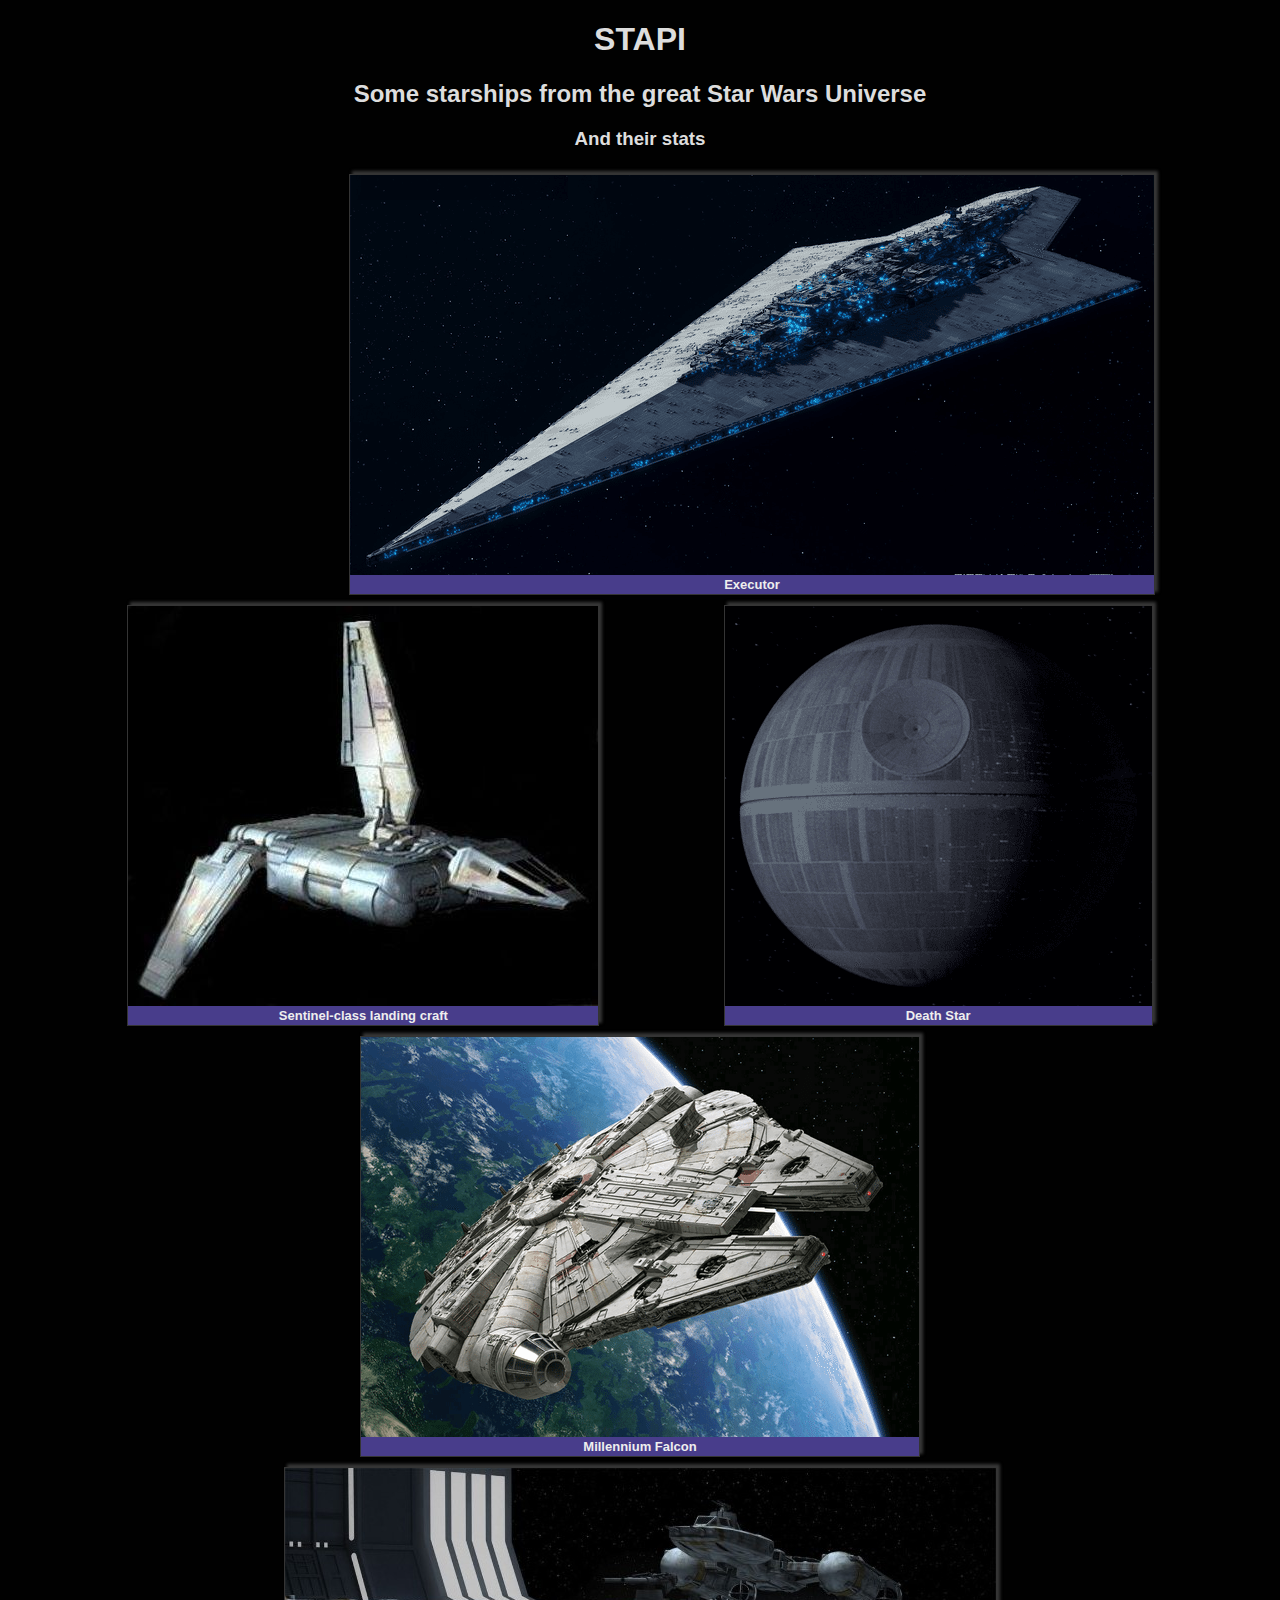
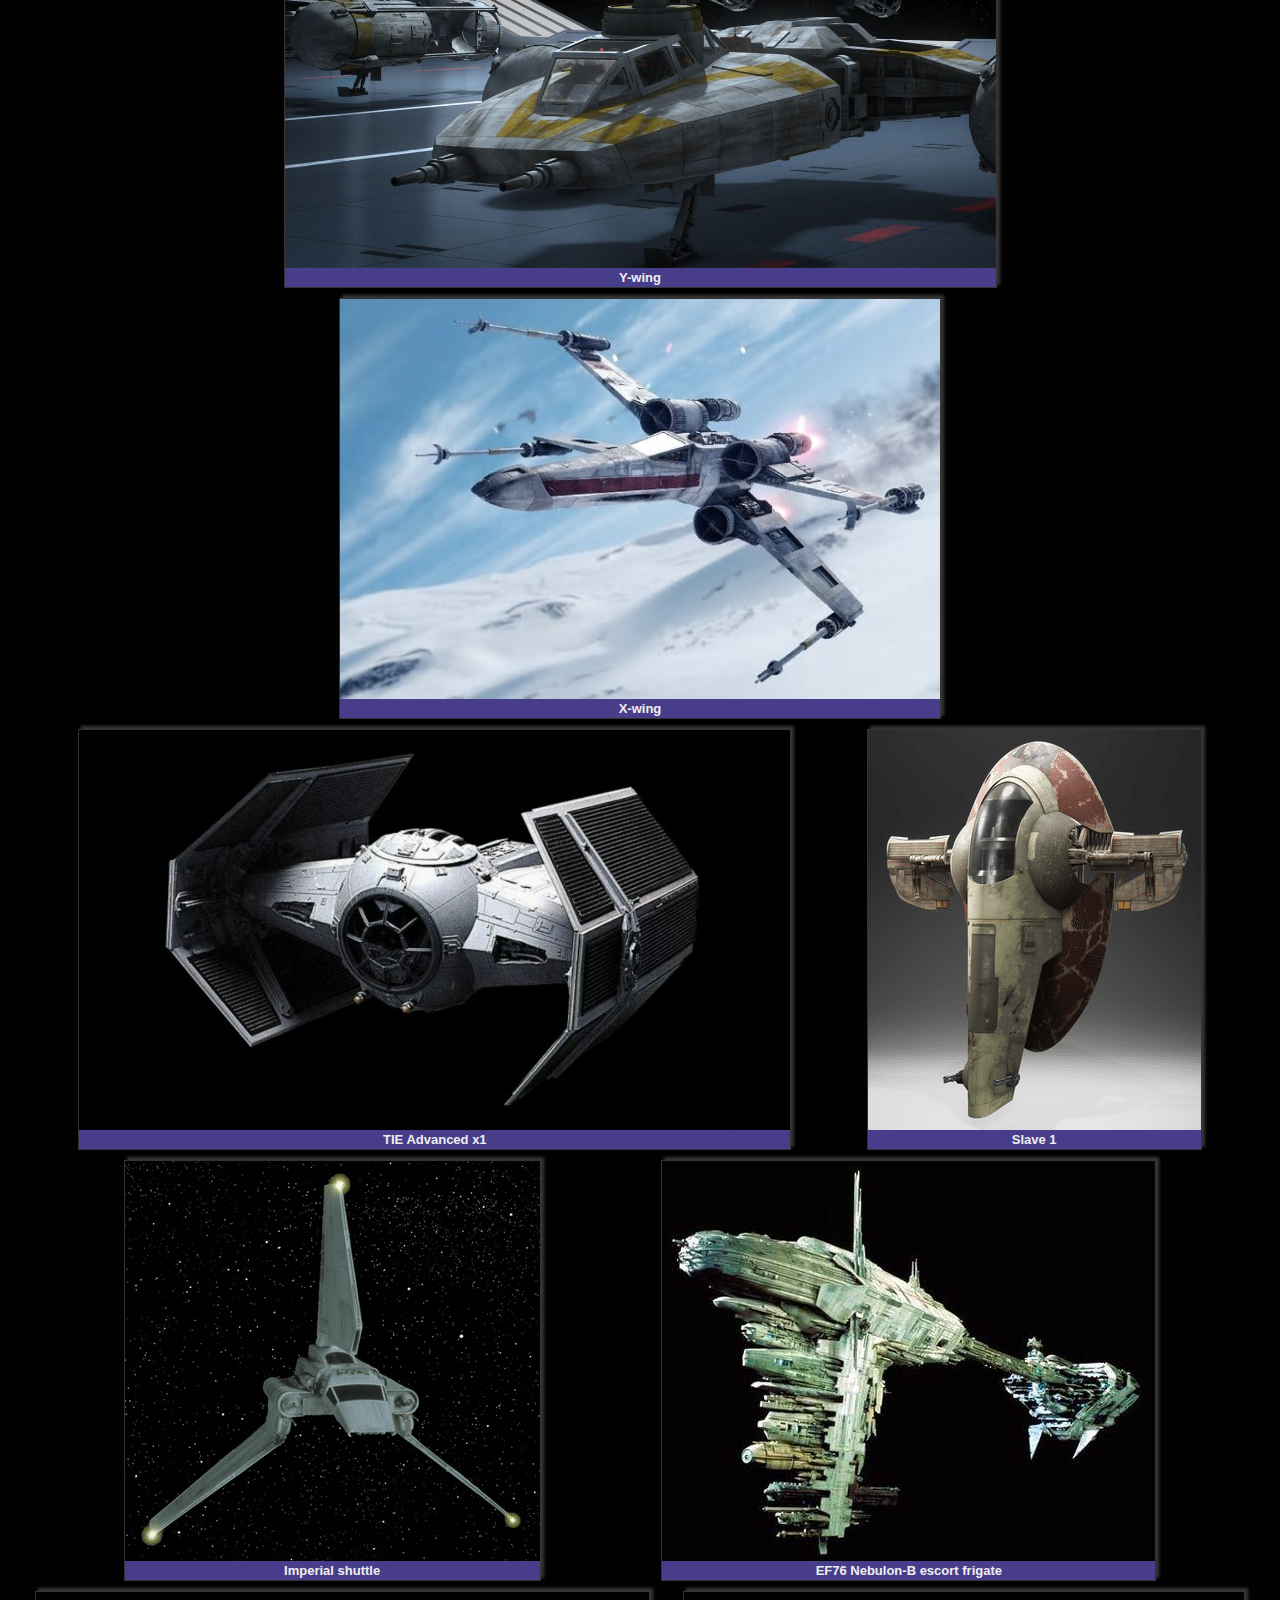
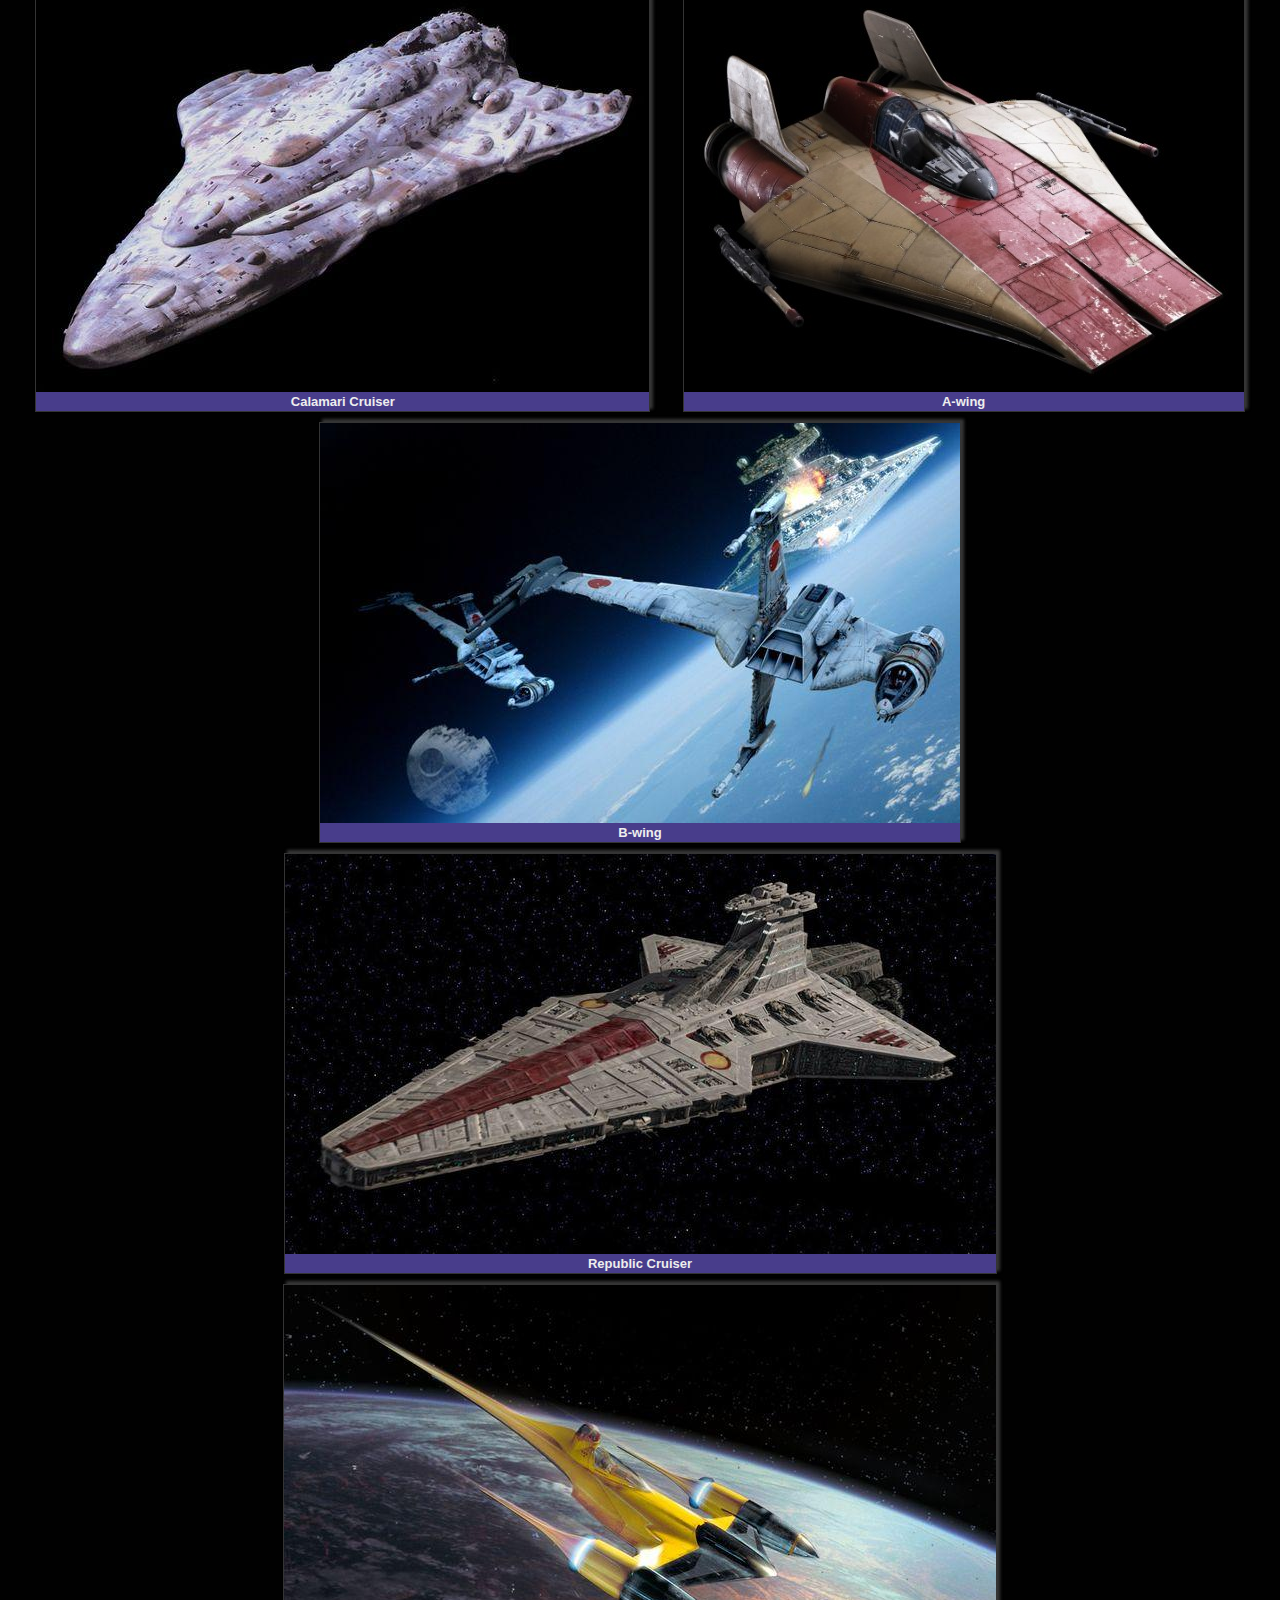
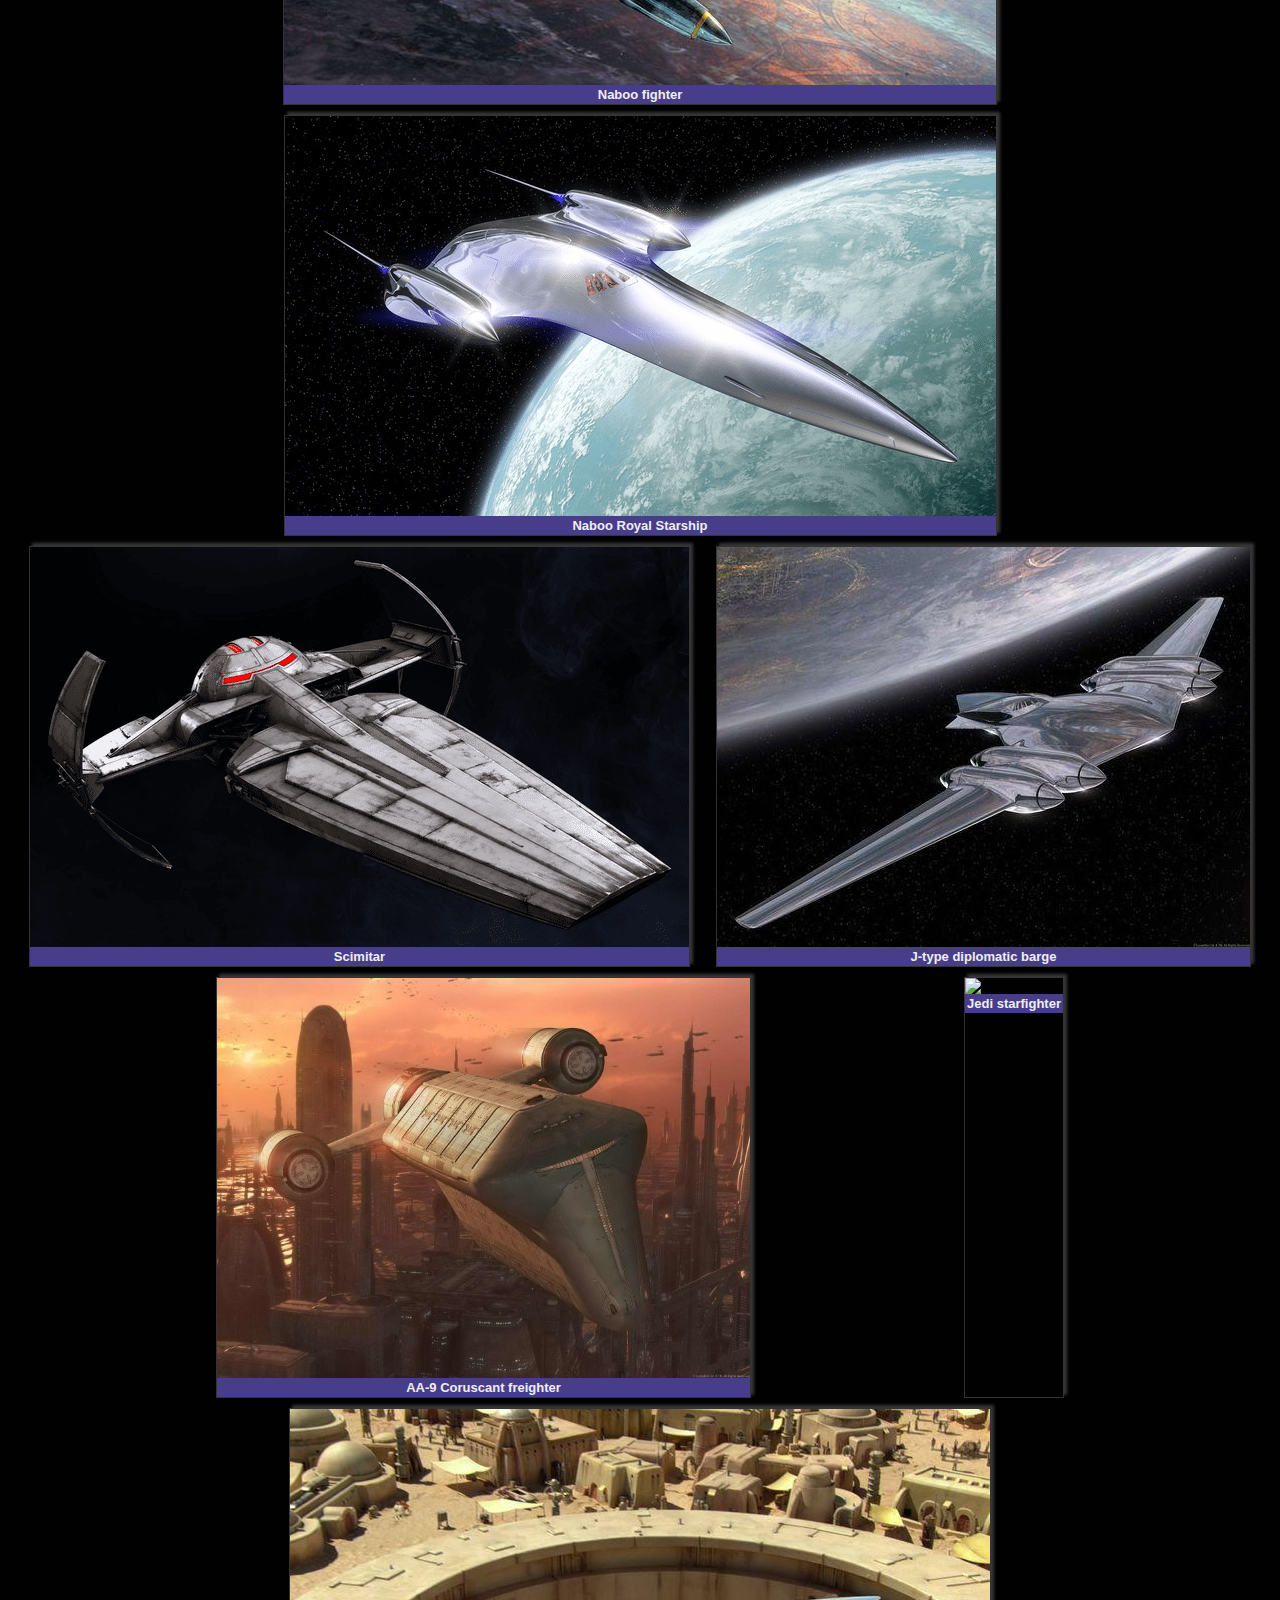
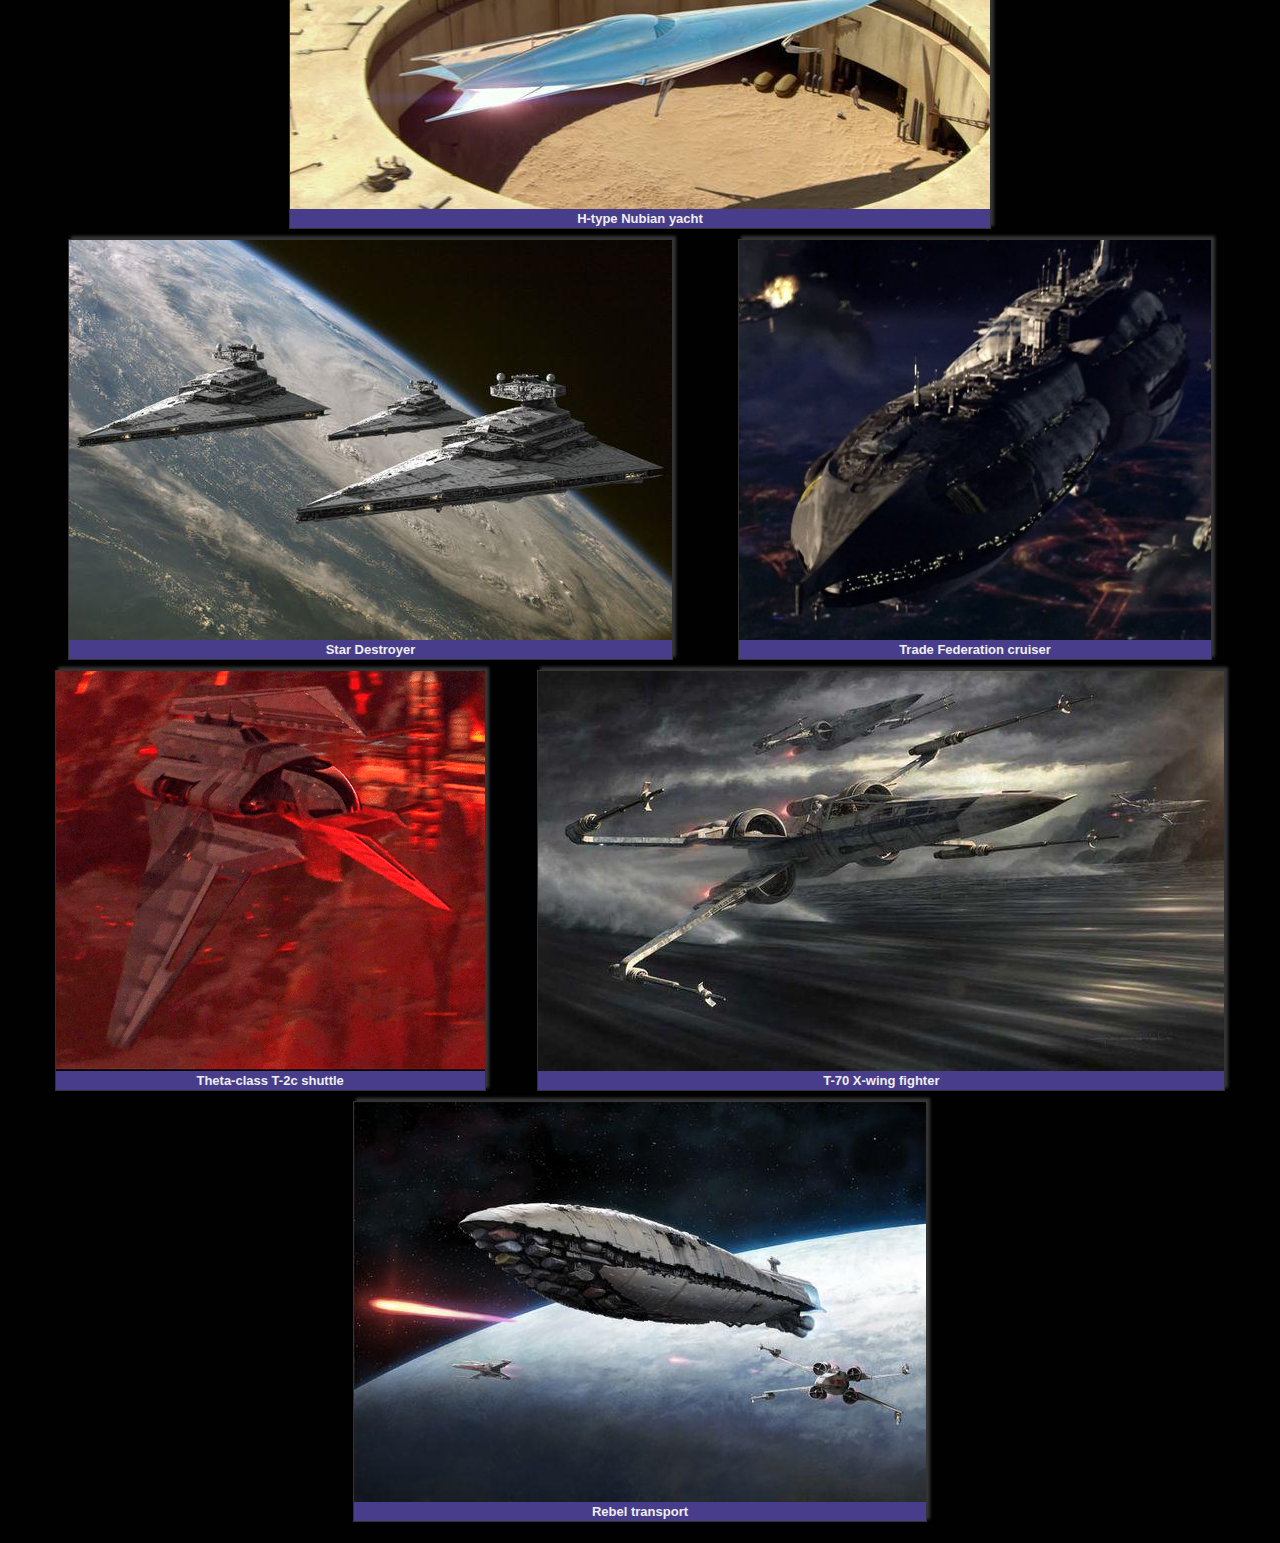
==== api-testing.html @ 3c5eea0f "mutton" ====
<!DOCTYPE html>
<html lang="en">
<head>
    <meta charset="UTF-8">
    <meta name="viewport" content="width=device-width, initial-scale=1.0">
    <meta http-equiv="X-UA-Compatible" content="ie=edge">
    <title>Api Testing</title>
    <link href="star.css" rel="stylesheet"/>
    <link rel="stylesheet" 
    href="https://cdnjs.cloudflare.com/ajax/libs/animate.css/3.5.2/animate.min.css"/>
</head>
<body>
    <h1 class="heading-text">STAPI</h1>
    <h2 class="heading-text">Some starships from the great Star Wars Universe</h2>
    <h3 class="heading-text">And their stats</h3>
    <div id="container">
        <div id="figure"></div>
        <div id="figure-back"></div>
    </div>
    <div id="stats">
        <ul>

        </ul>
    </div>
    <script type="module" src="star.js"></script>
</body>
</html>
---- star.css ----
.heading-text {
    text-align: center;
    font-family: 'Lucida Sans', 'Lucida Sans Regular', 'Lucida Grande', 'Lucida Sans Unicode', Geneva, Verdana, sans-serif;
    color: #dddddd;
}

body {
    background-color: #010101;
}

#container {
    display: flex;
    flex-direction: row;
    flex-wrap: wrap;
    justify-content: space-evenly;
    
}

figure {
    border: thin #343434 solid;
    display: flex;
    flex-direction: column;
    margin: 5px;
    /* padding: 3px; */
    box-shadow: 3px -3px 3px #373737;
    transition: 1s;
    transform-style: preserve-3d;
    cursor: pointer;
    position: relative;
    
}

#figure.flipped {
    transform: rotateY(180deg);
}

figcaption {
    background-color: darkslateblue;
    color: #EEEEEE;
    font: bold small times;
    padding: 2px;
    text-align: center;
    font-family: -apple-system, BlinkMacSystemFont, 'Segoe UI', Roboto, Oxygen, Ubuntu, Cantarell, 'Open Sans', 'Helvetica Neue', sans-serif;
}
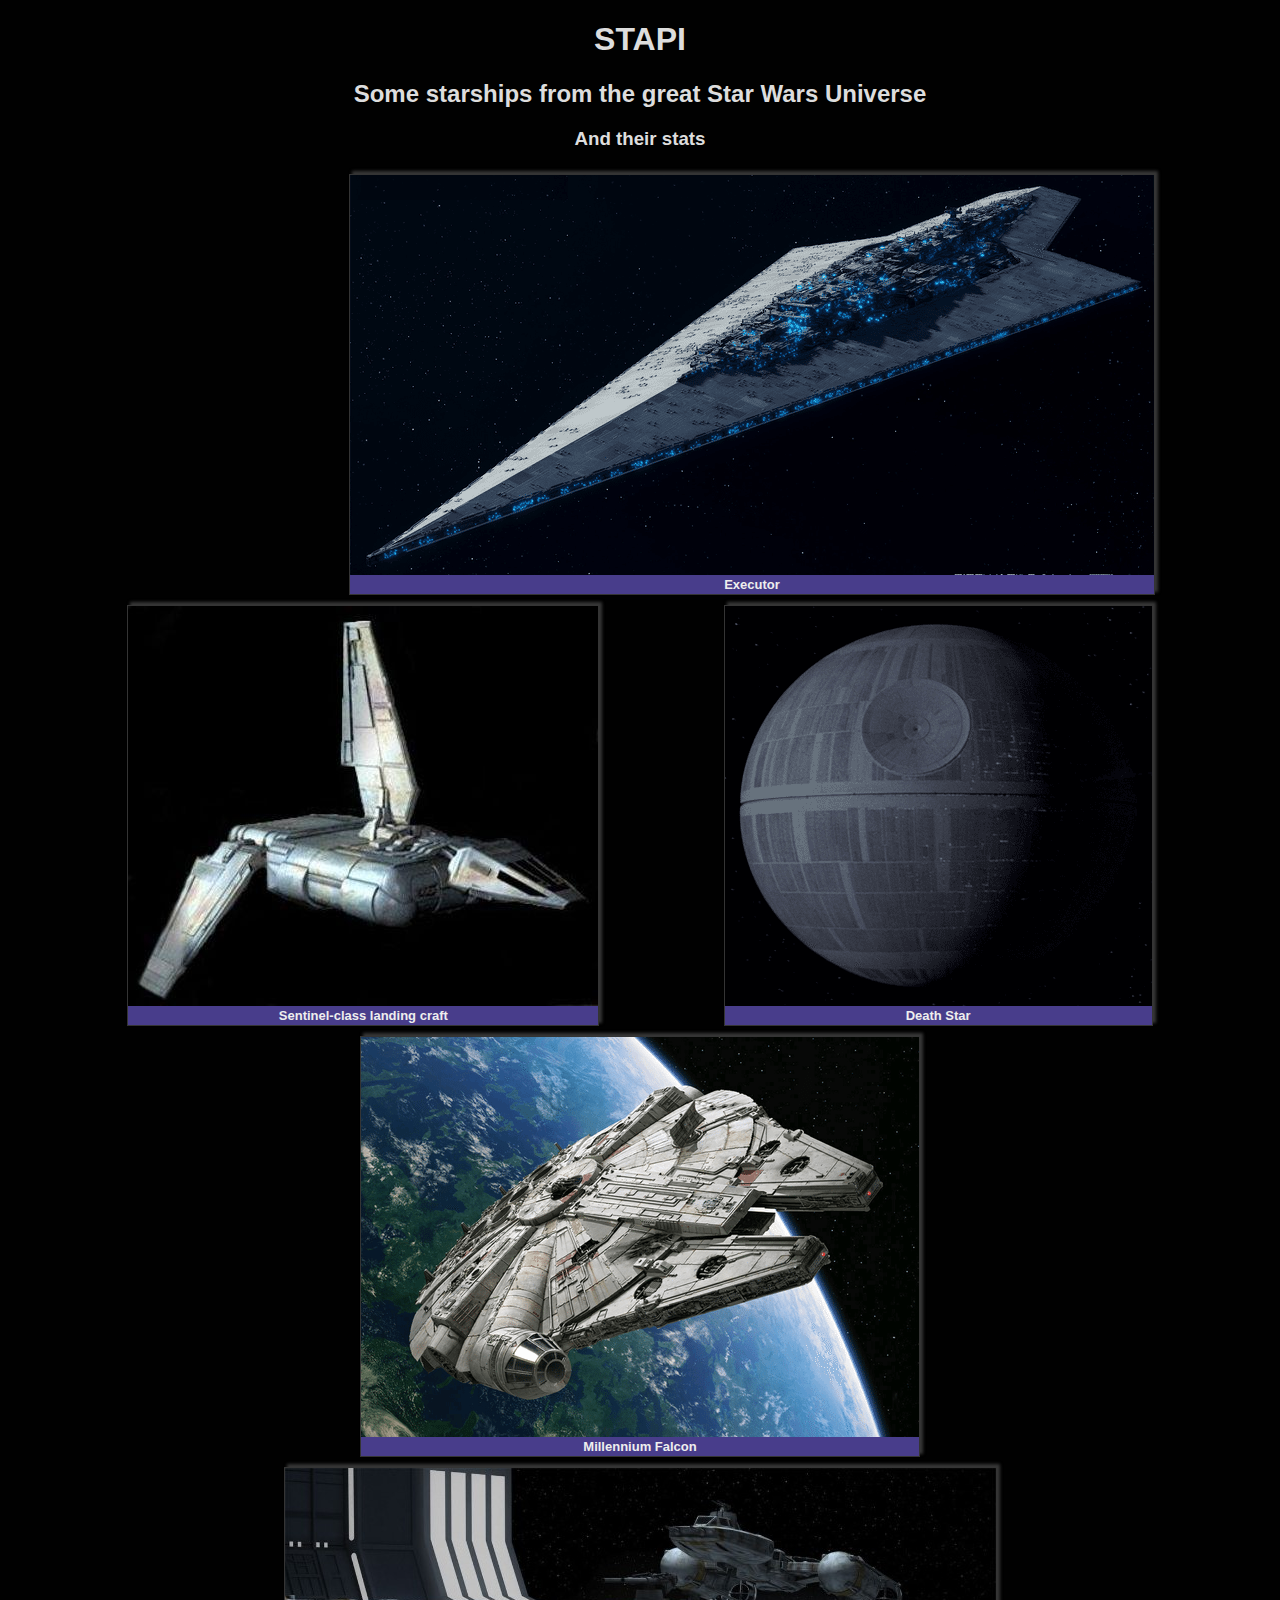
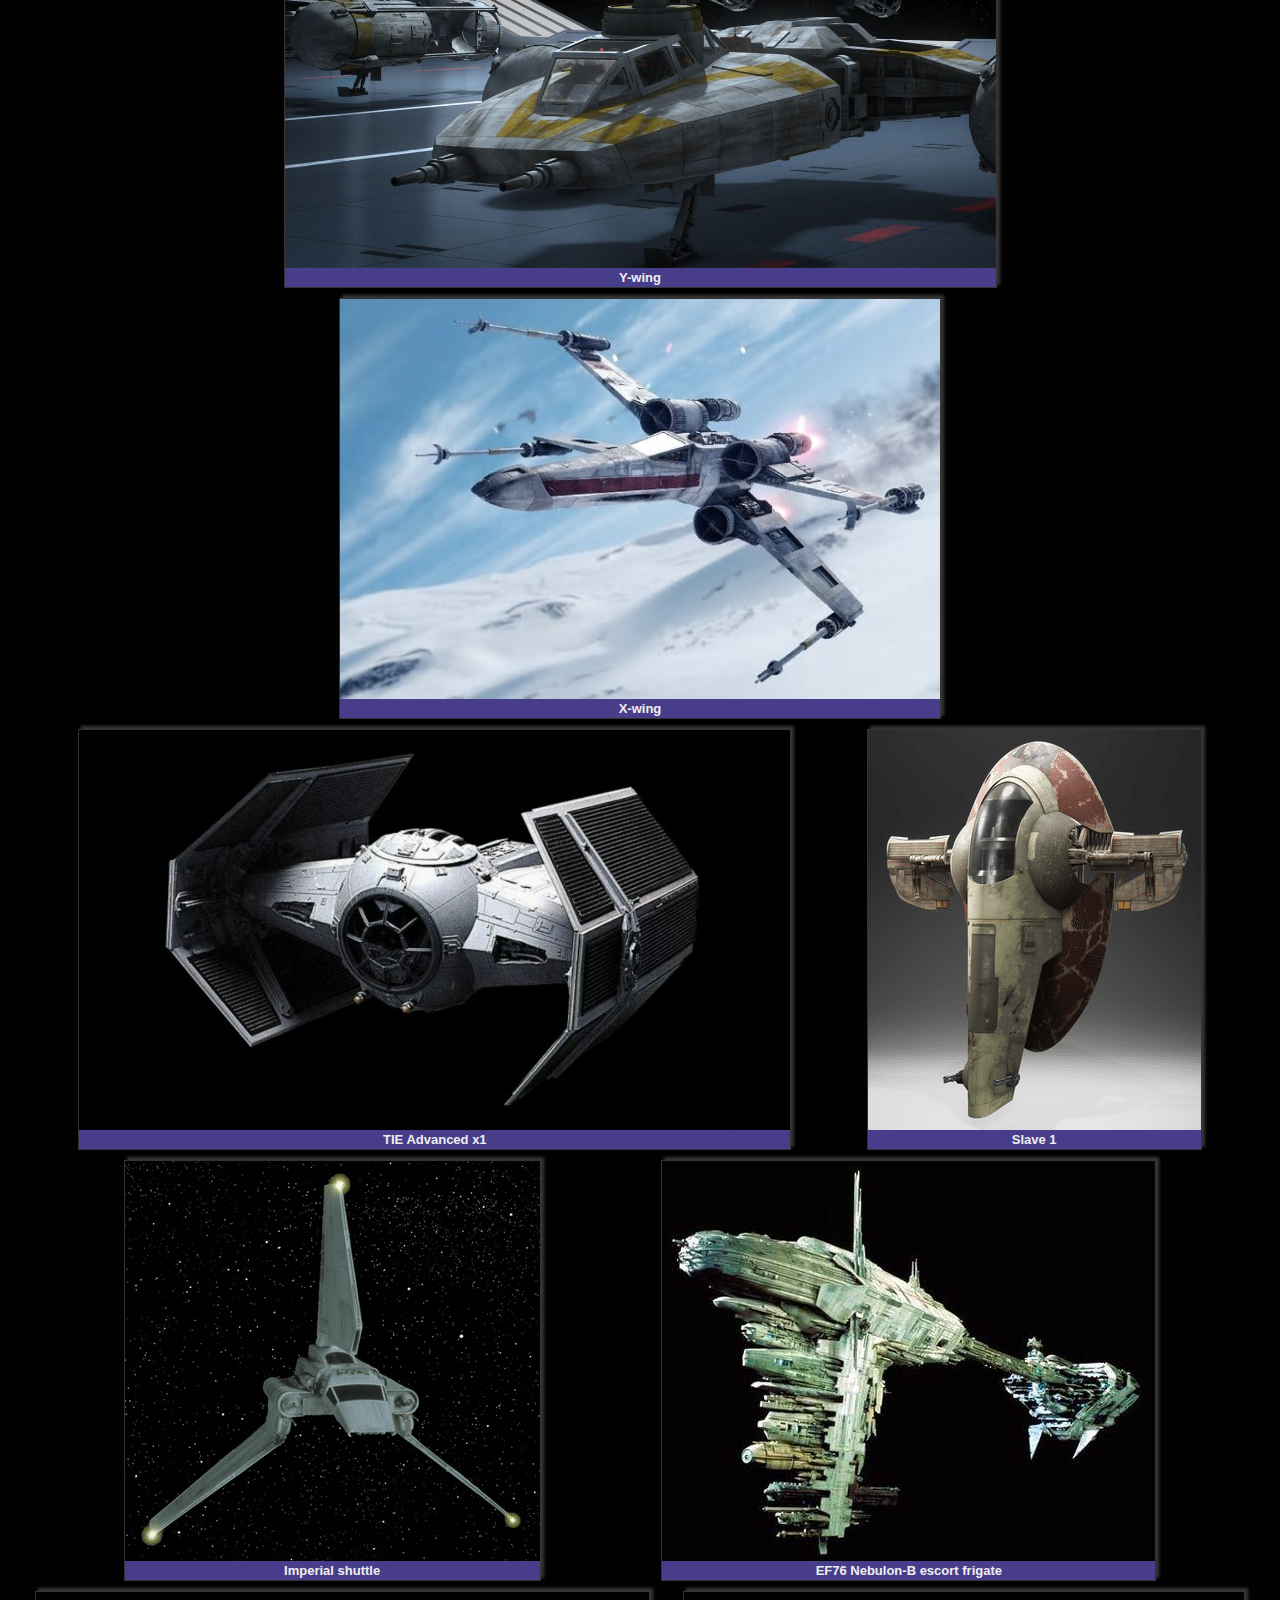
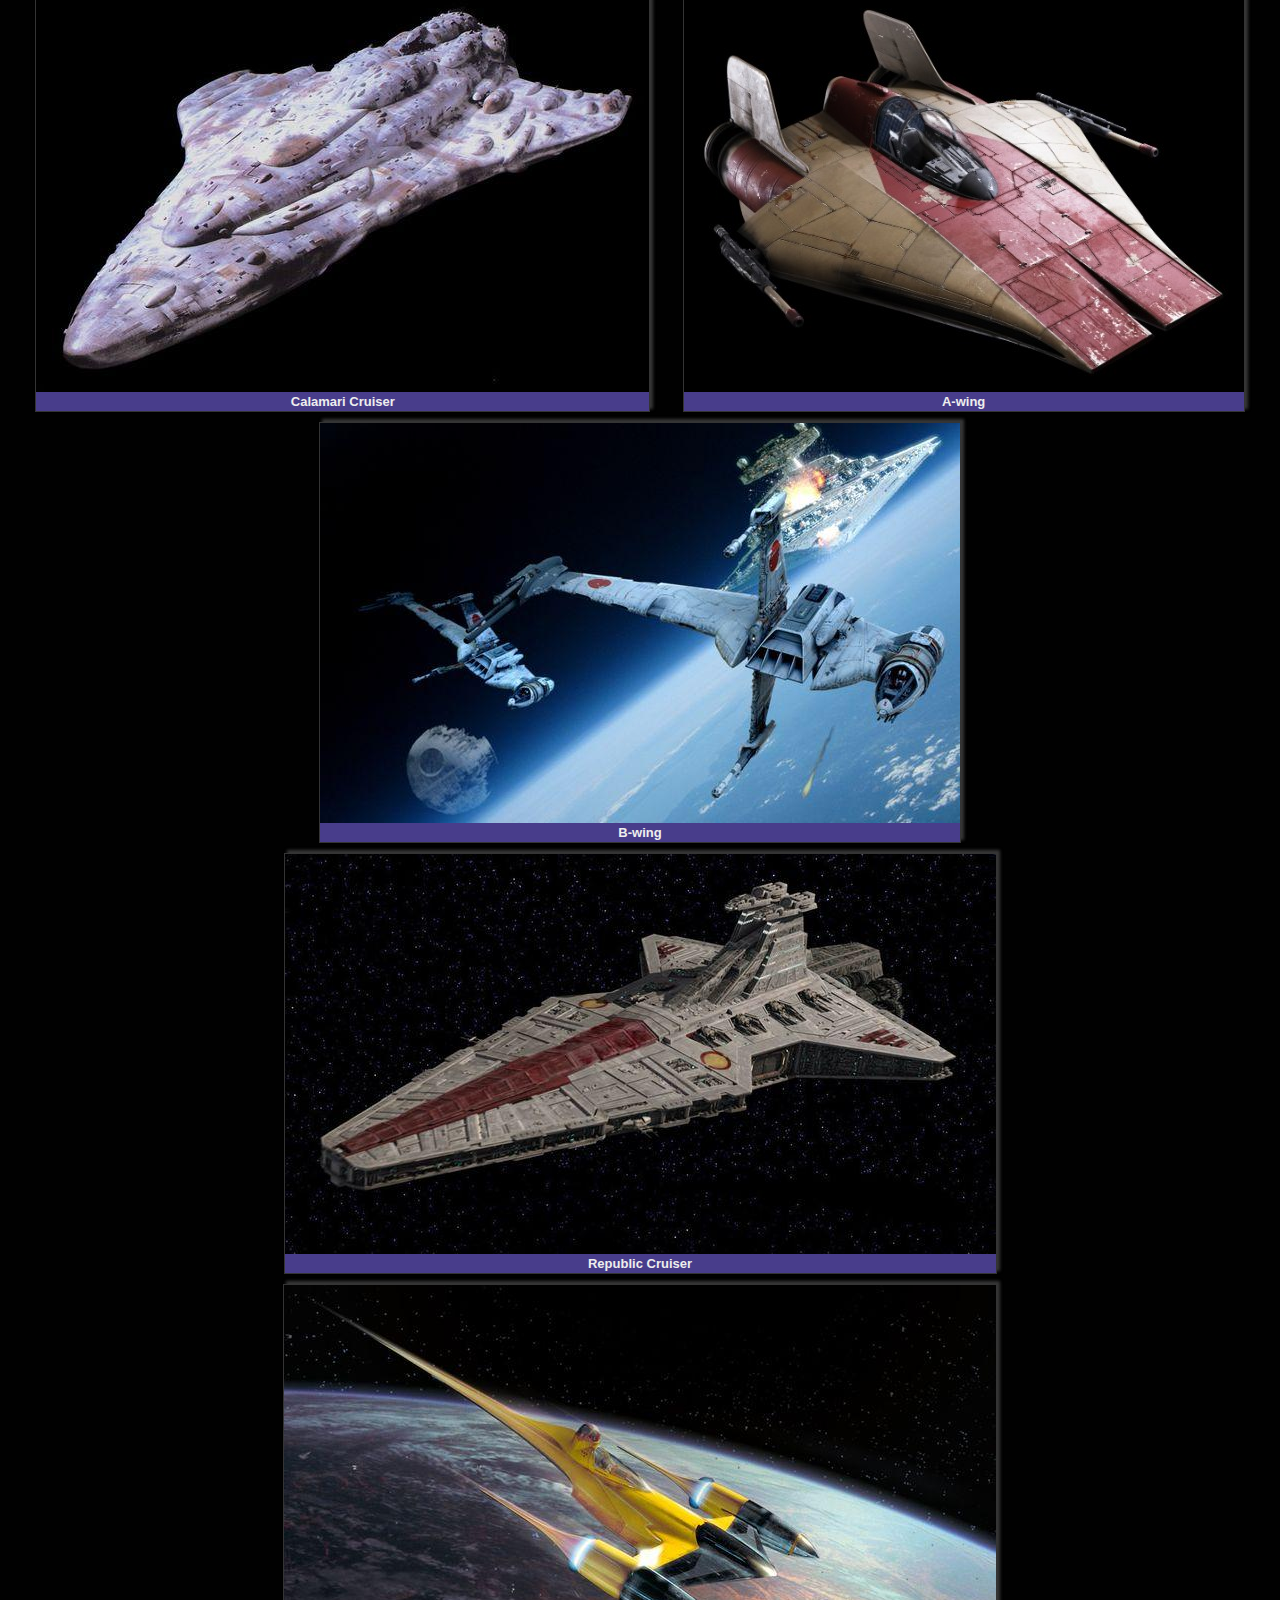
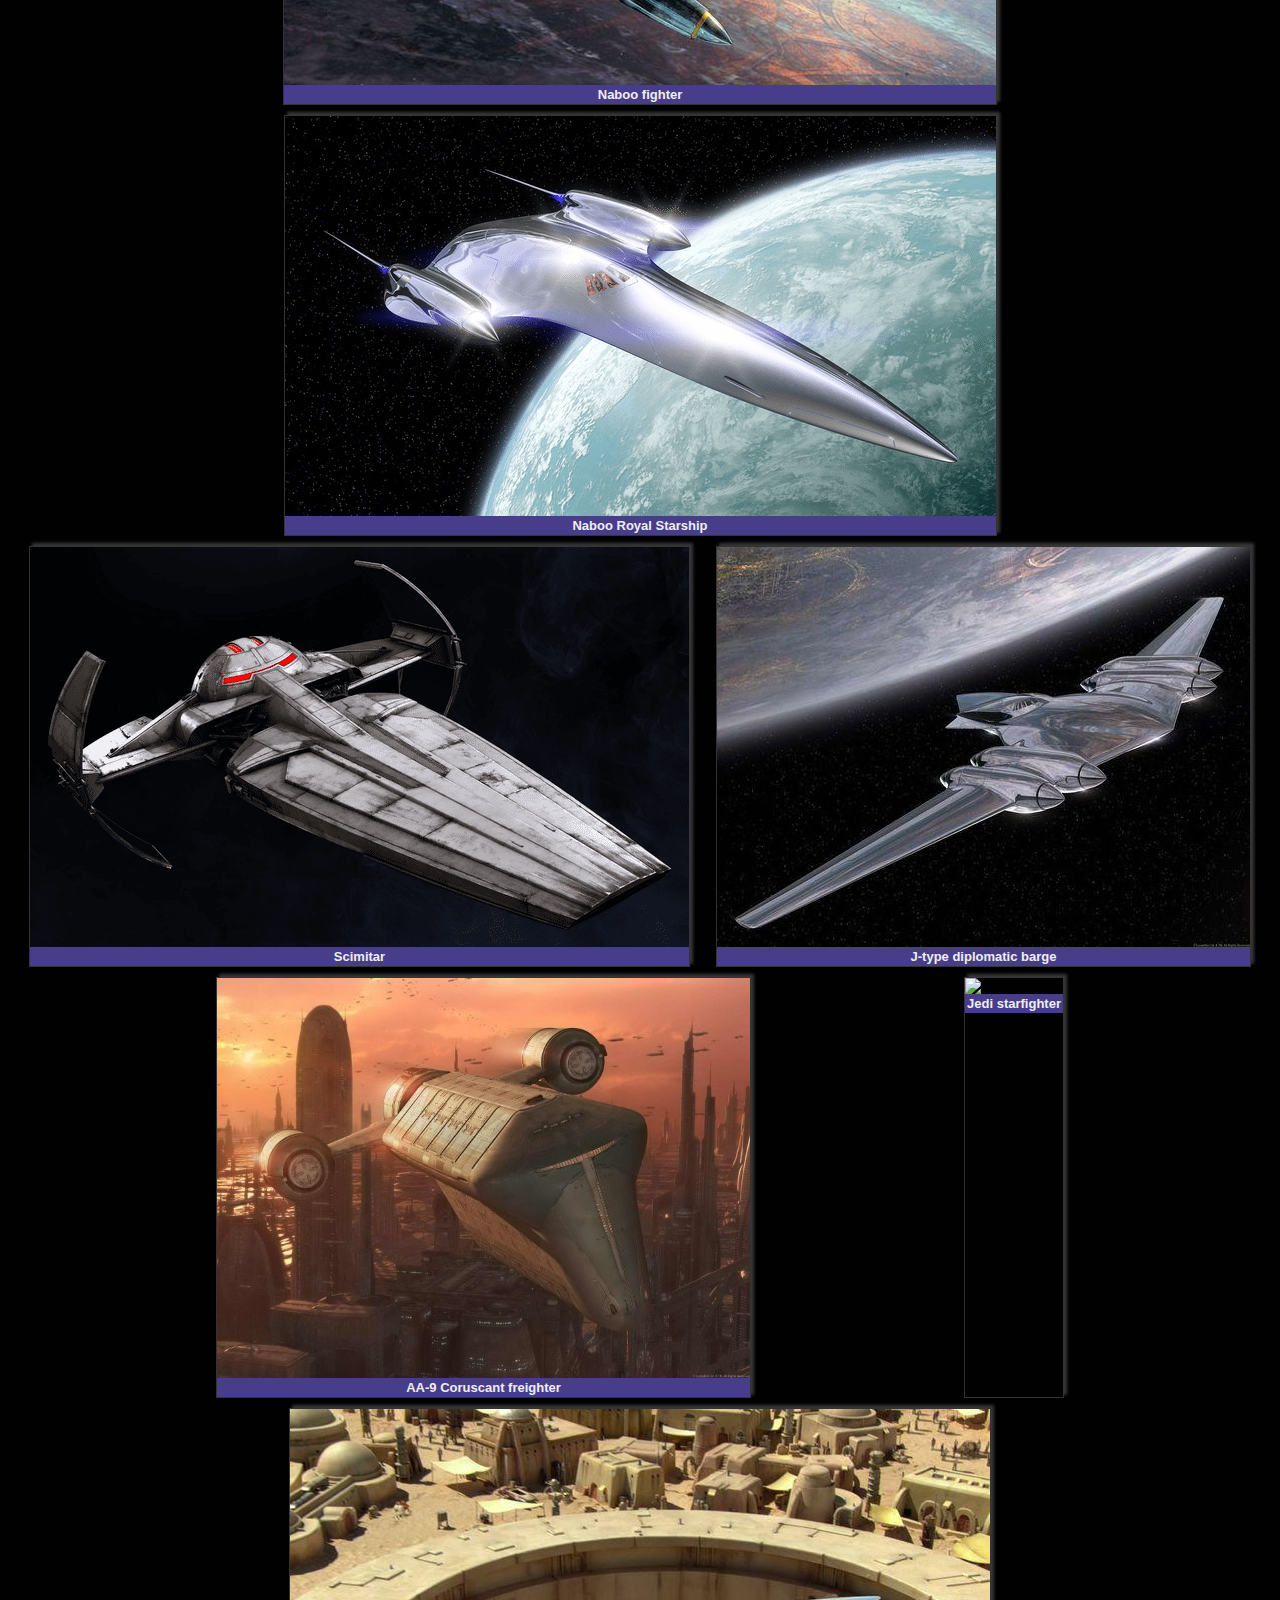
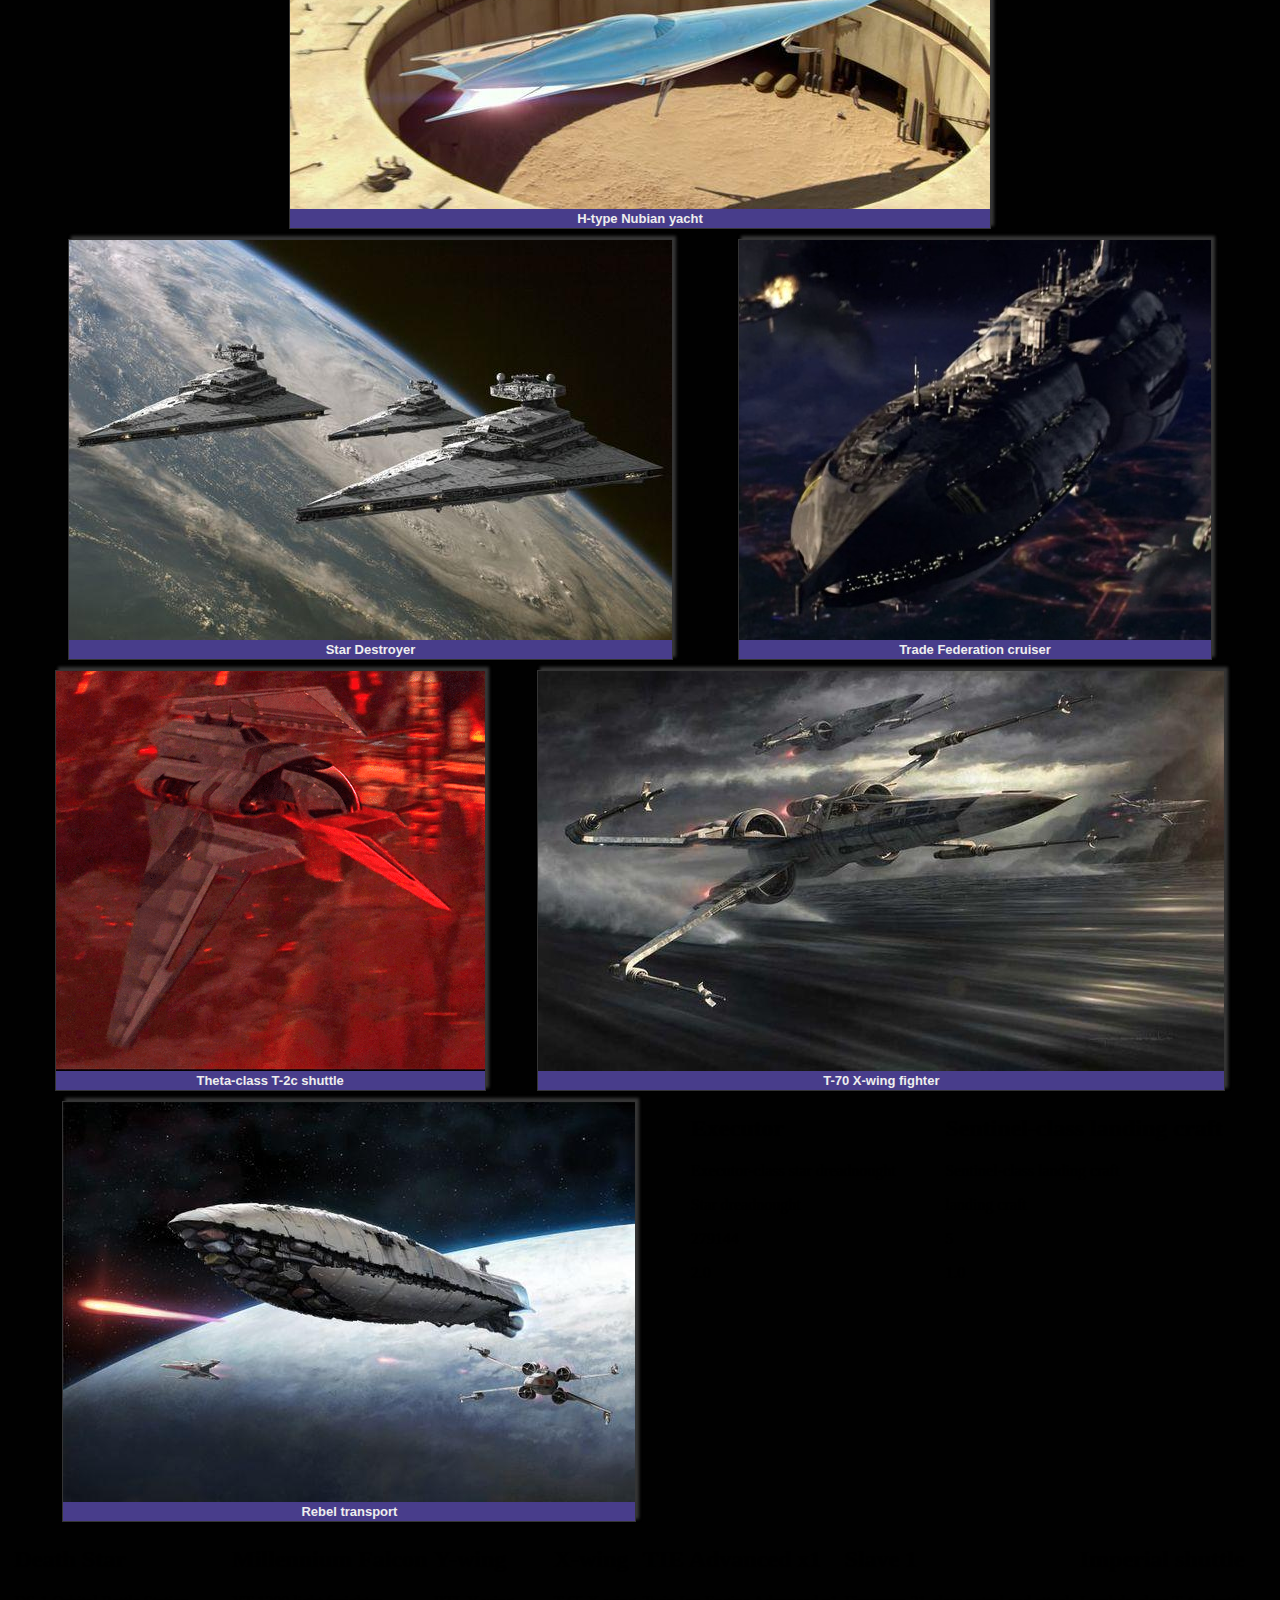
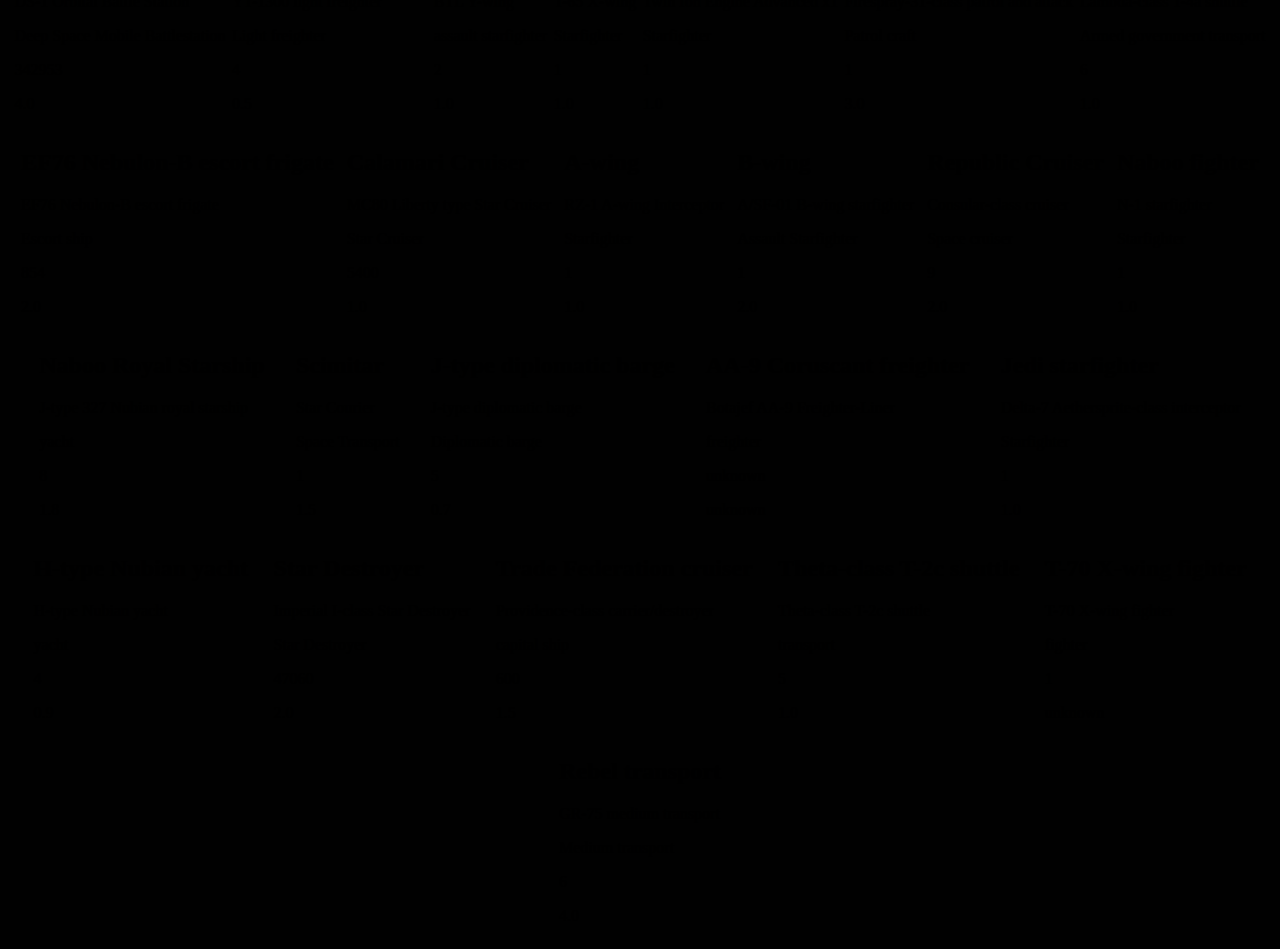
==== commit db6c2173: "almost flipping?" ====
--- a/api-testing.html
+++ b/api-testing.html
@@ -14,13 +14,10 @@
     <h2 class="heading-text">Some starships from the great Star Wars Universe</h2>
     <h3 class="heading-text">And their stats</h3>
     <div id="container">
-        <div id="figure"></div>
-        <div id="figure-back"></div>
+        <div id="pictures"></div>
+        <div class="figure-back card"></div>
     </div>
-    <div id="stats">
-        <ul>
-
-        </ul>
+    <div id="stats"></div>
     </div>
     <script type="module" src="star.js"></script>
 </body>
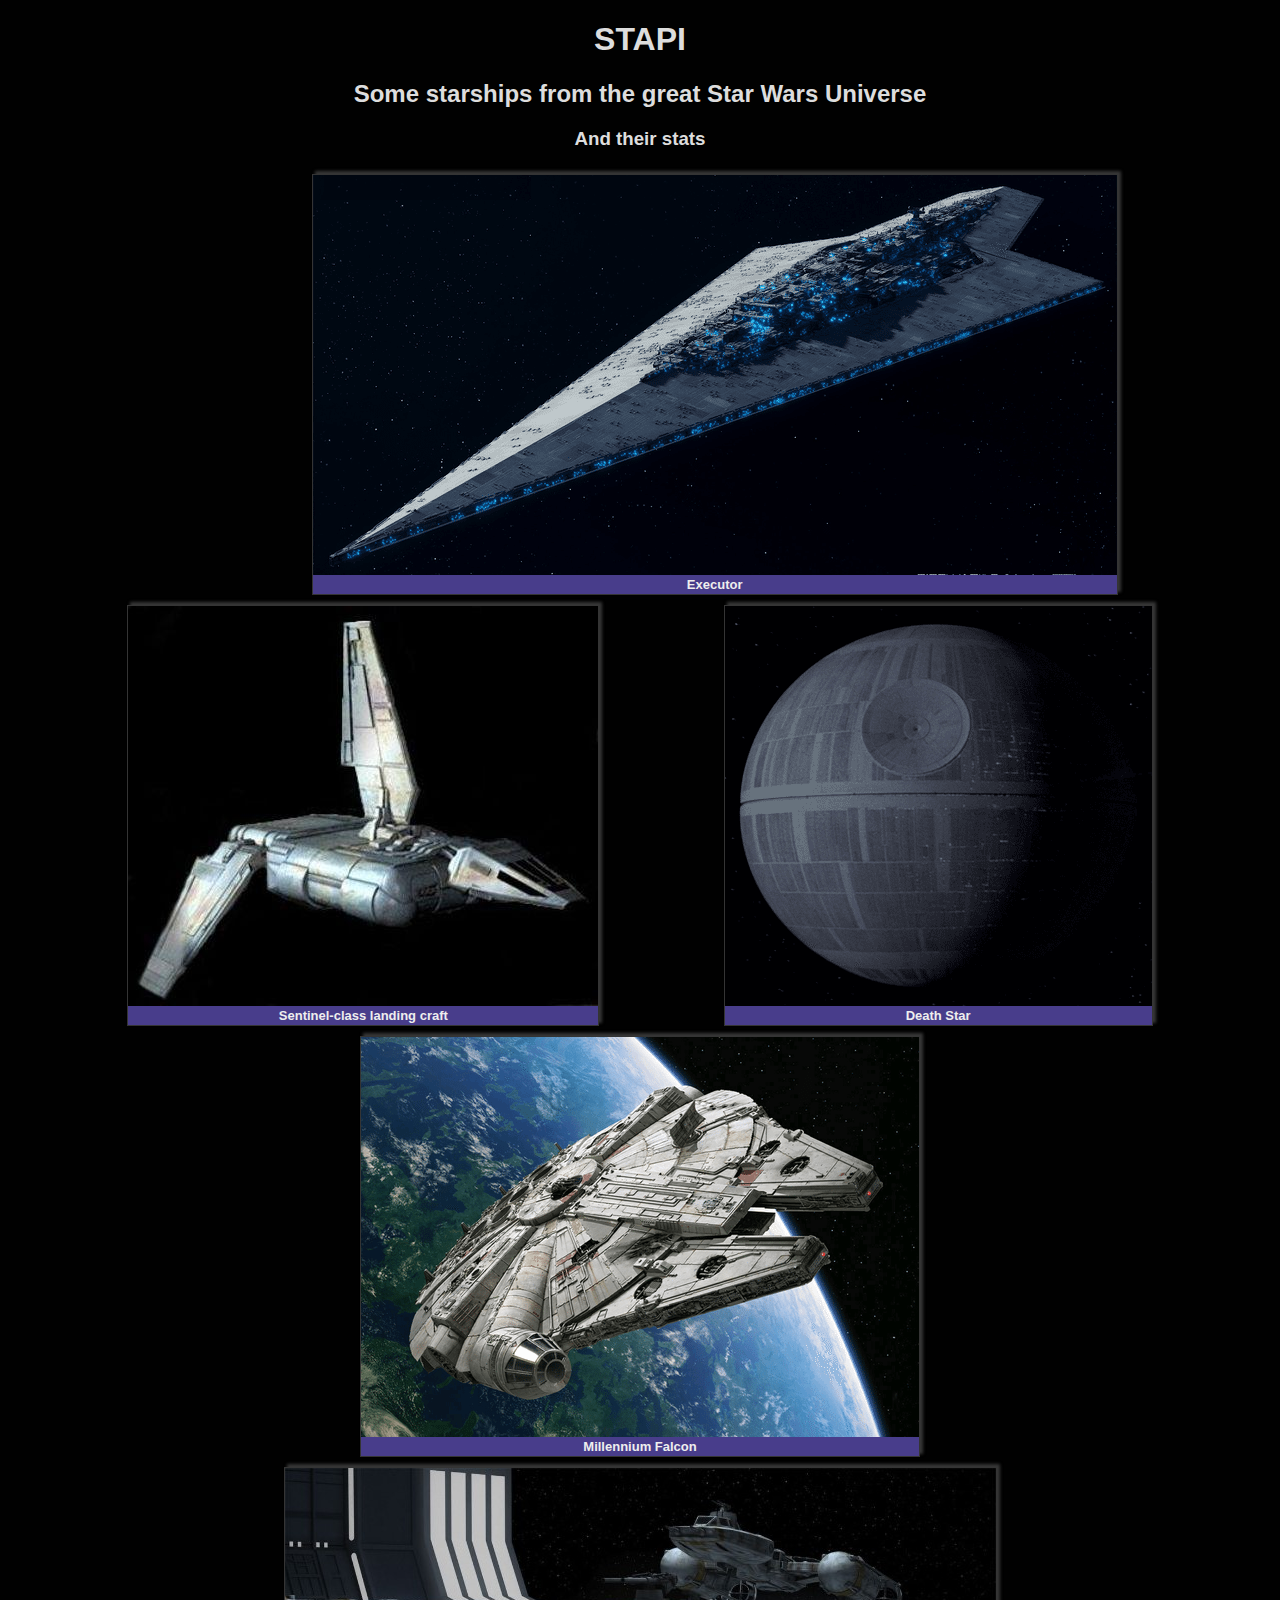
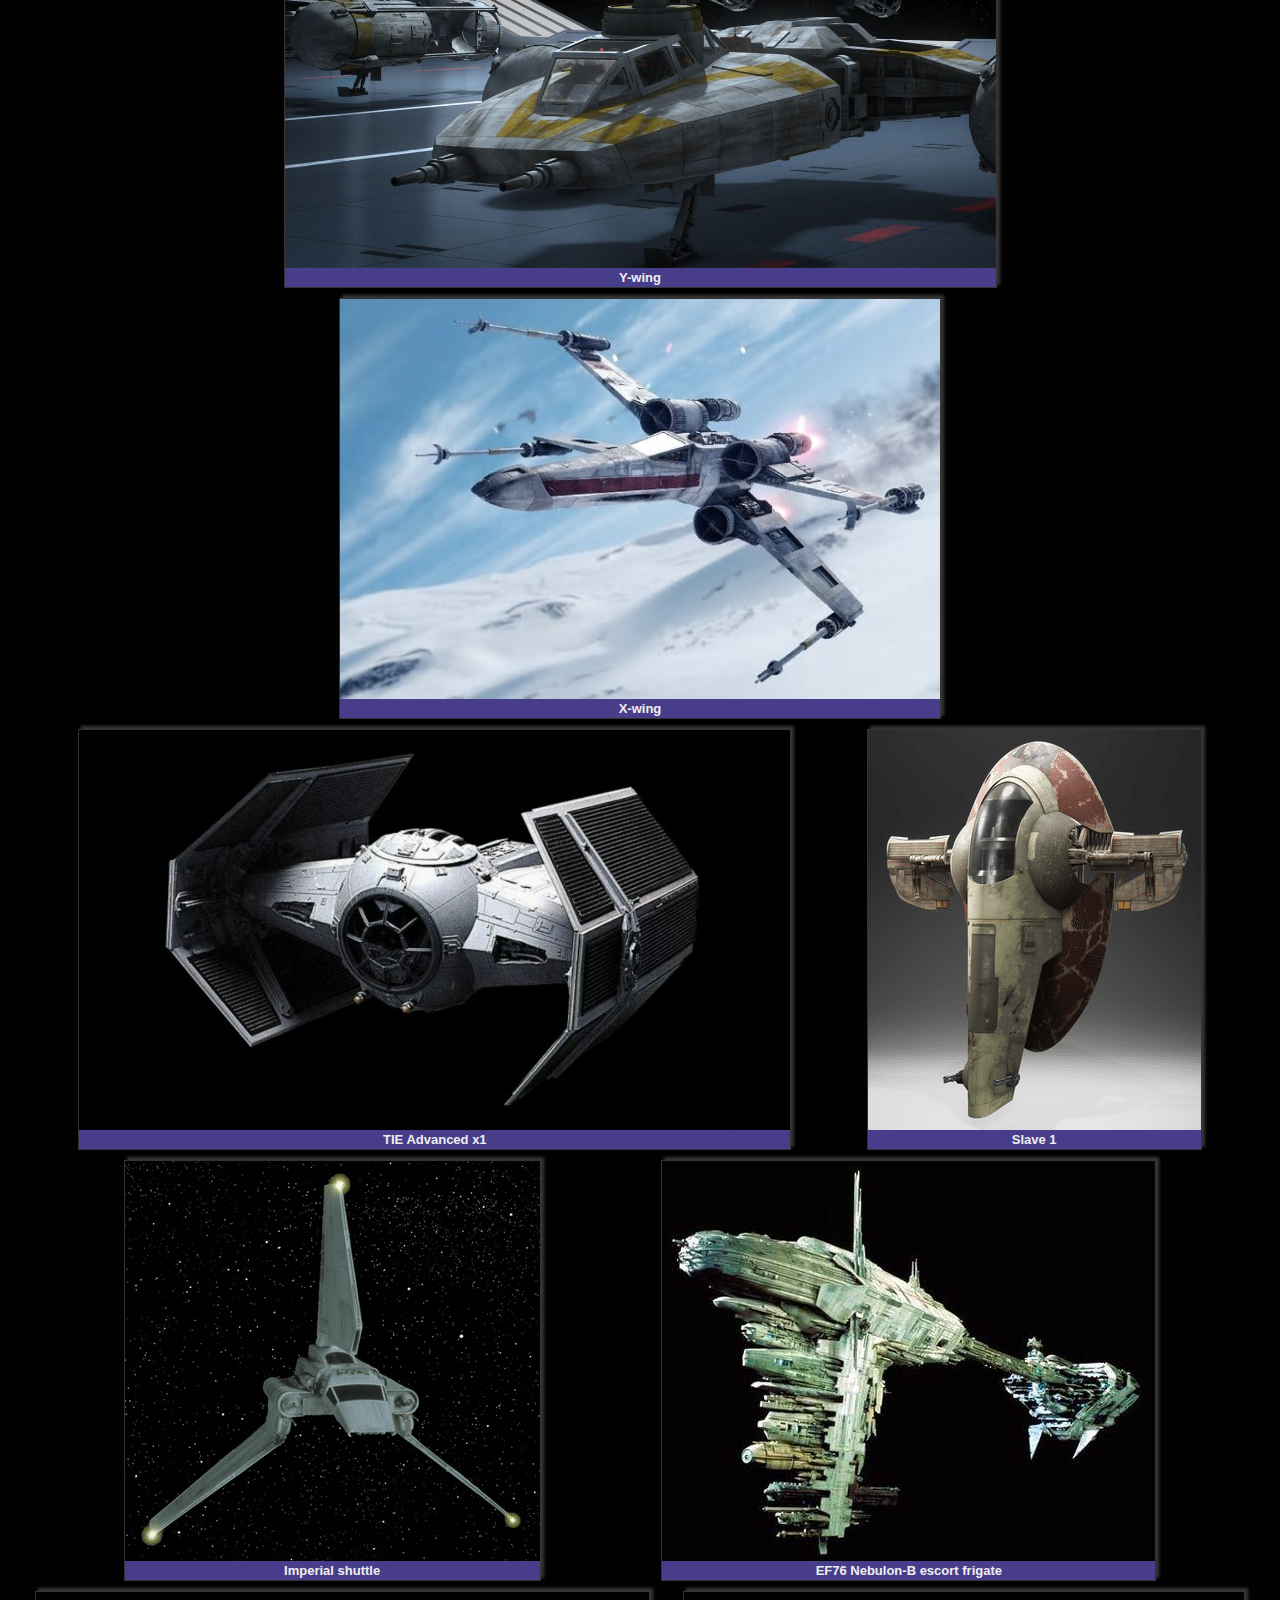
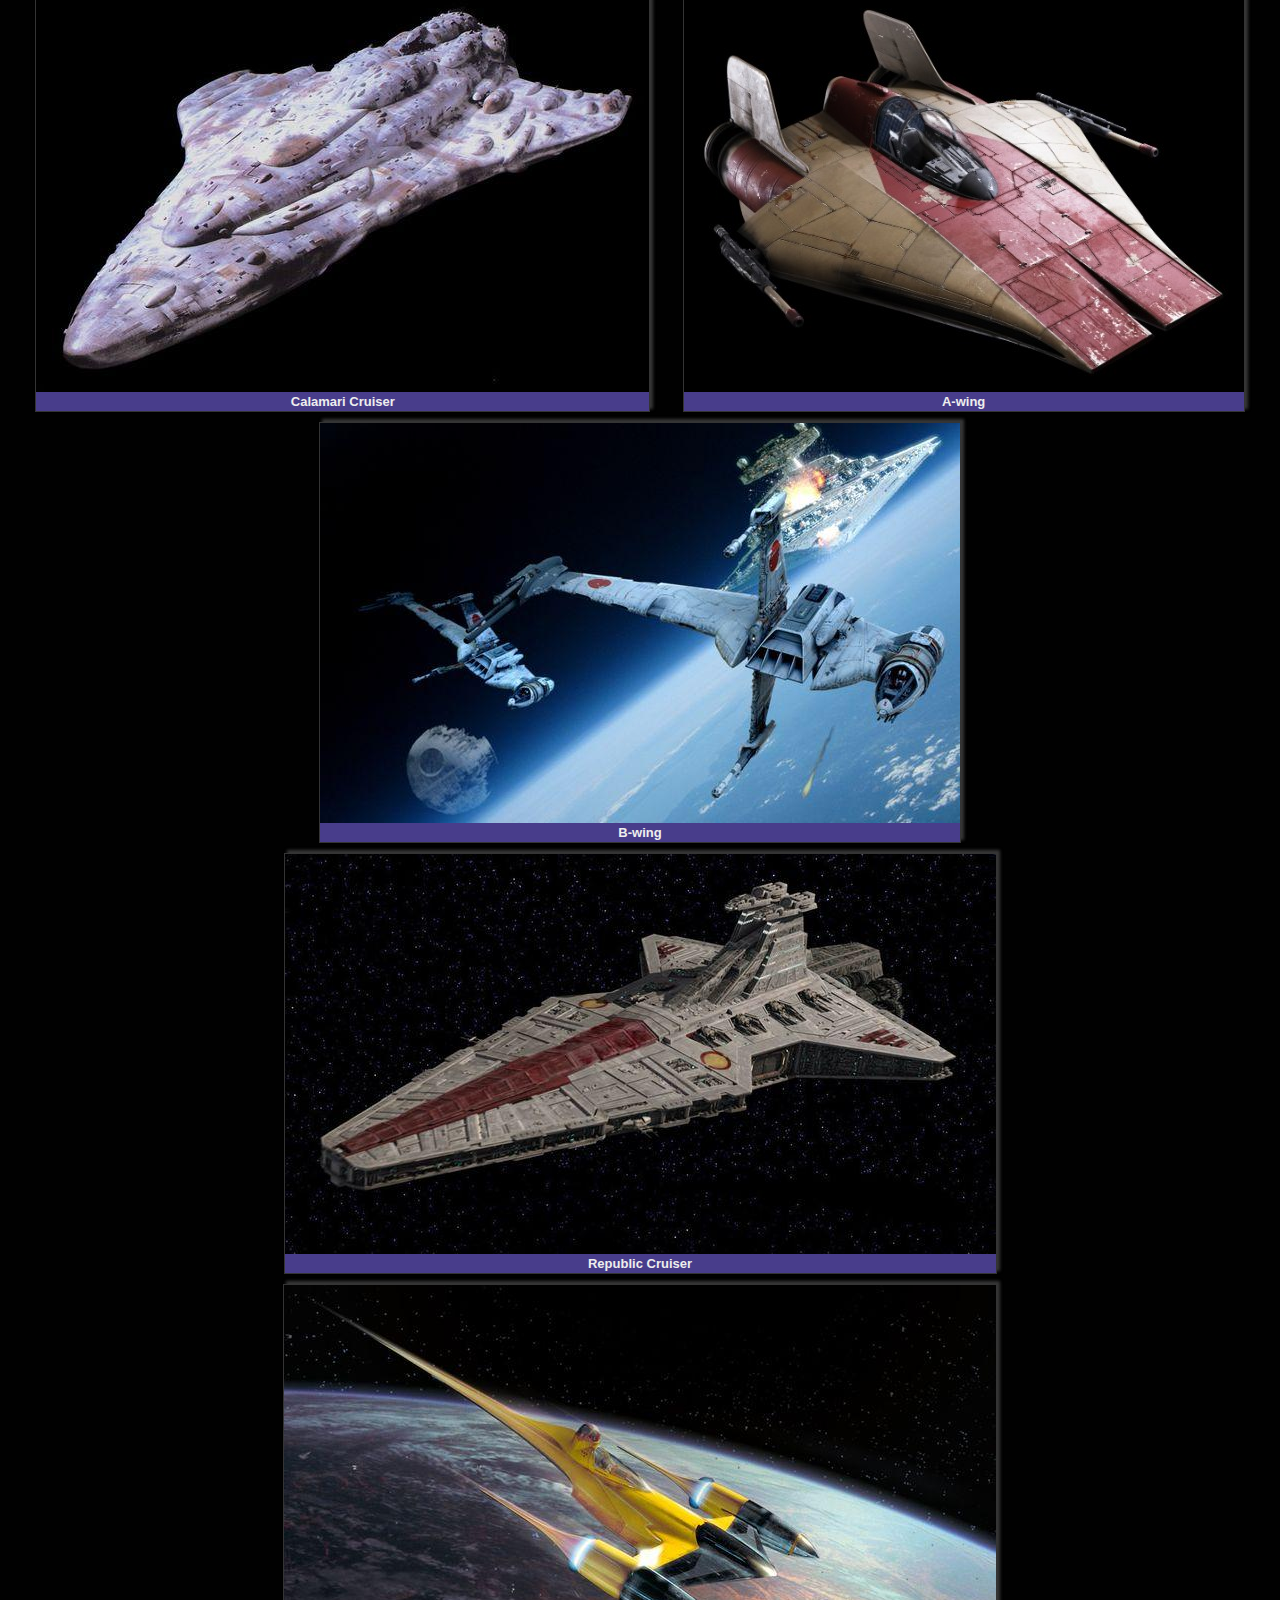
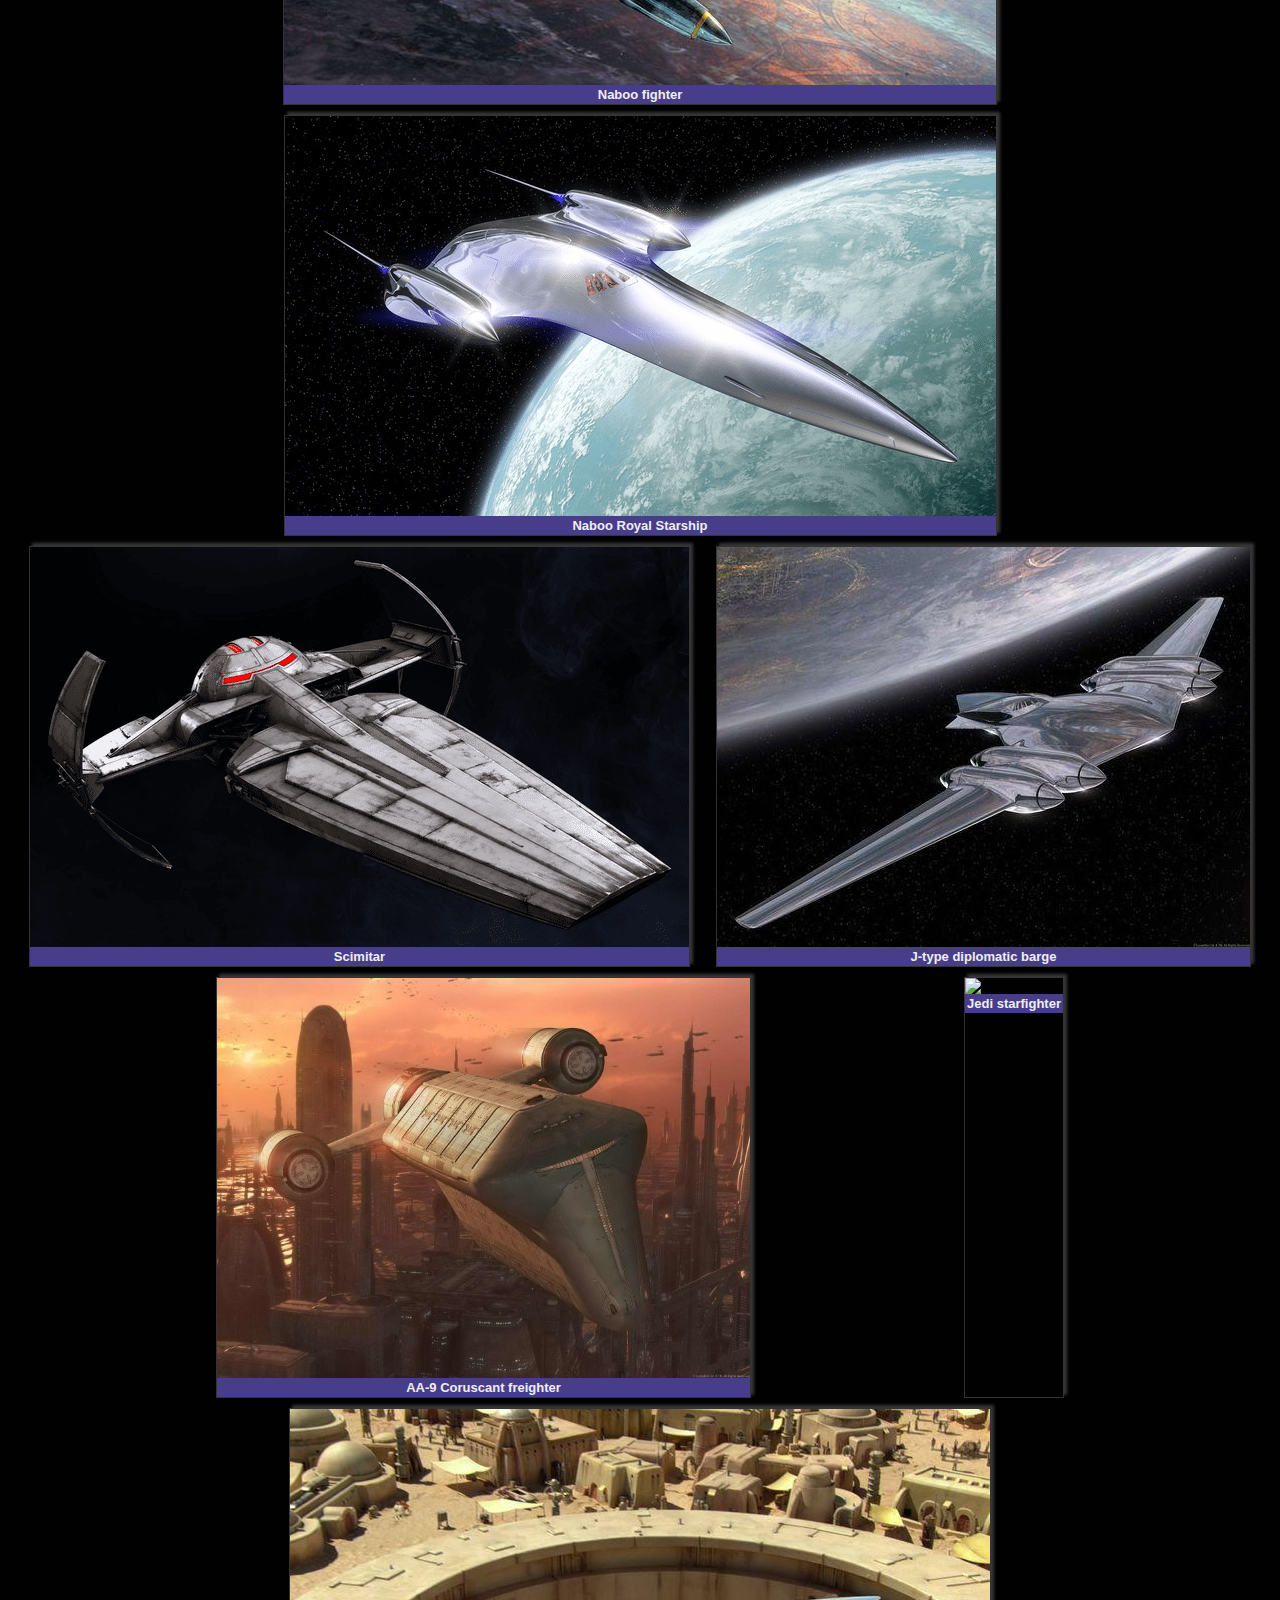
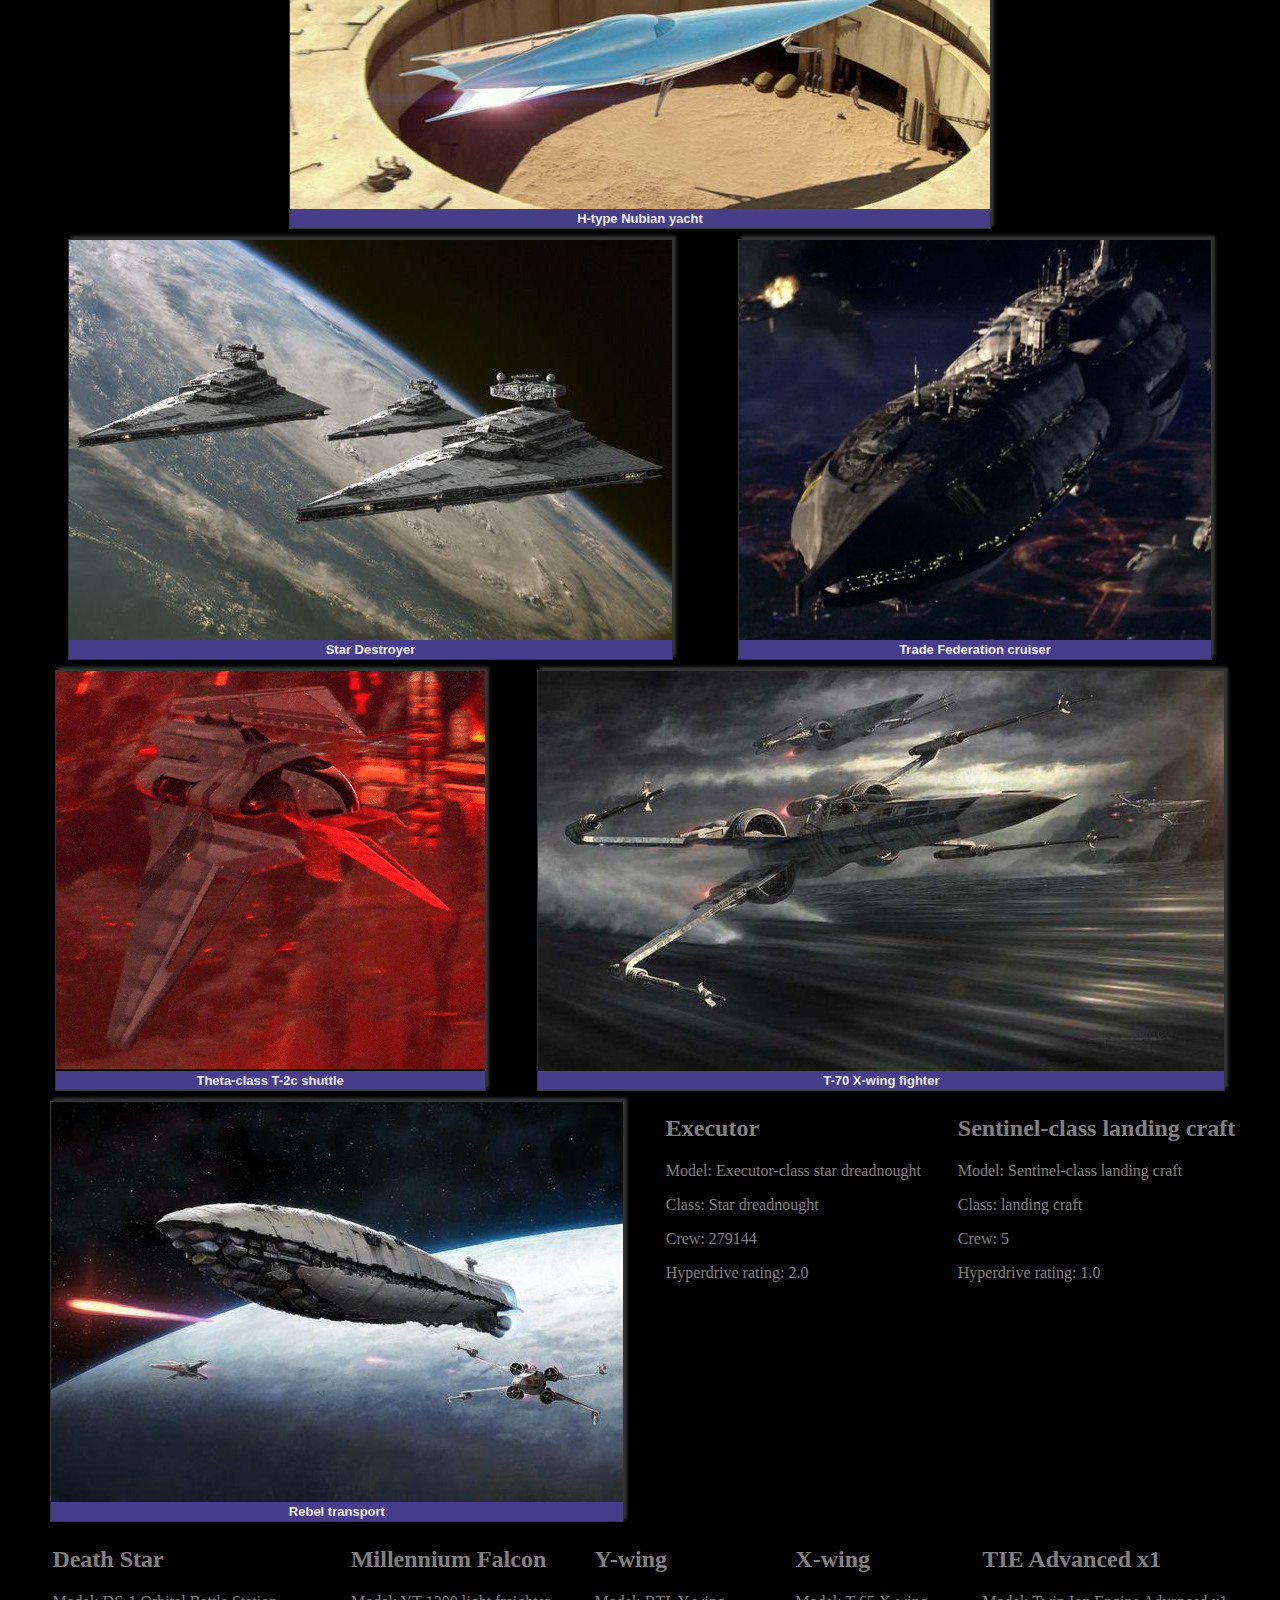
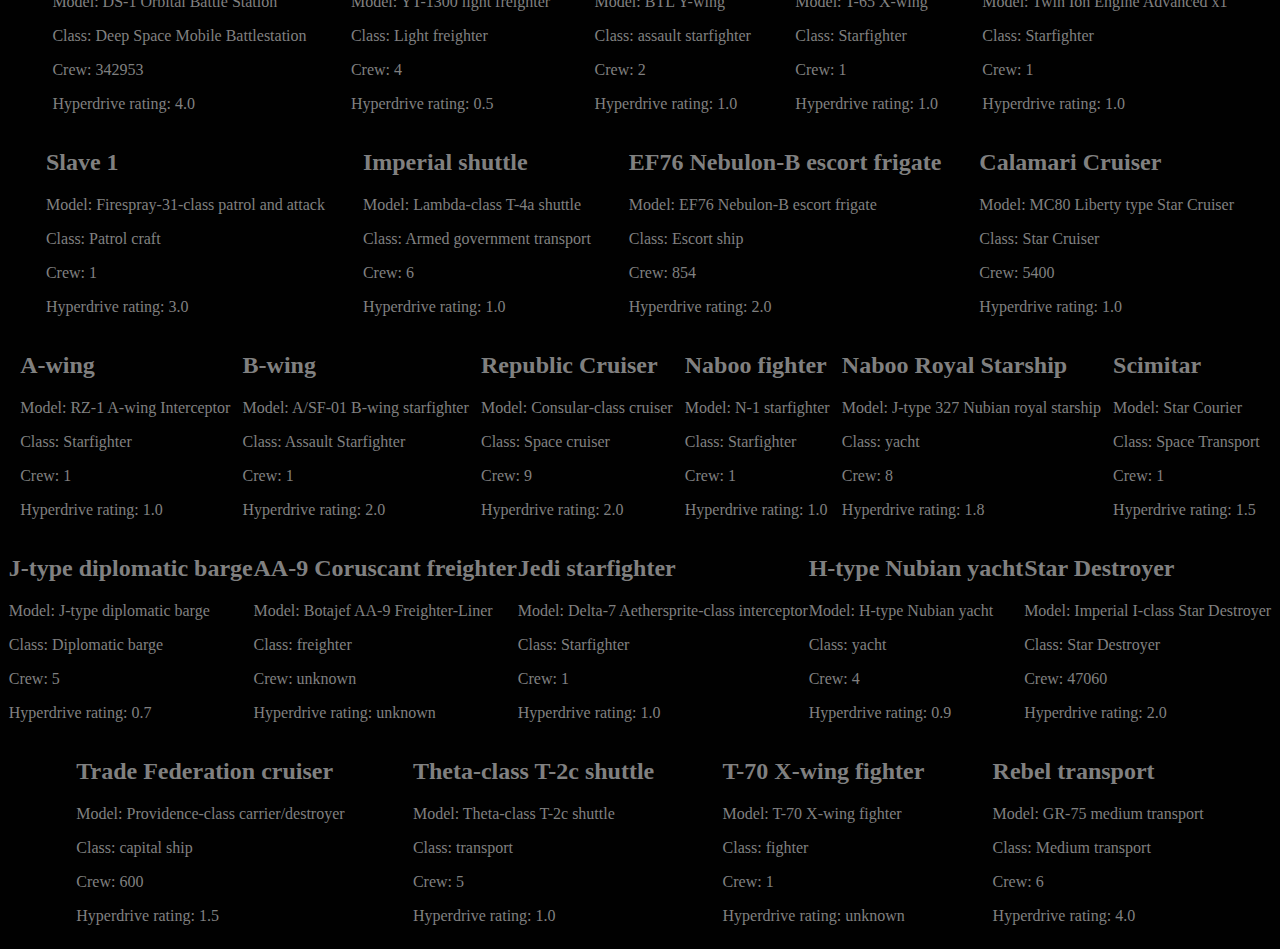
==== commit f7d36087: "text! Was same color as background..." ====
--- a/api-testing.html
+++ b/api-testing.html
@@ -14,11 +14,11 @@
     <h2 class="heading-text">Some starships from the great Star Wars Universe</h2>
     <h3 class="heading-text">And their stats</h3>
     <div id="container">
-        <div id="pictures"></div>
-        <div class="figure-back card"></div>
-    </div>
-    <div id="stats"></div>
-    </div>
+        <div id="pictures">
+          <div class="figure-back" id="figure-flipped"></div>  
+        </div>
+        
+    
     <script type="module" src="star.js"></script>
 </body>
 </html>--- a/star.css
+++ b/star.css
@@ -28,10 +28,18 @@
     cursor: pointer;
     position: relative;
     
+    
+}
+
+
+.figure-back {
+    color: grey;
+
 }
 
 #figure.flipped {
     transform: rotateY(180deg);
+
 }
 
 figcaption {
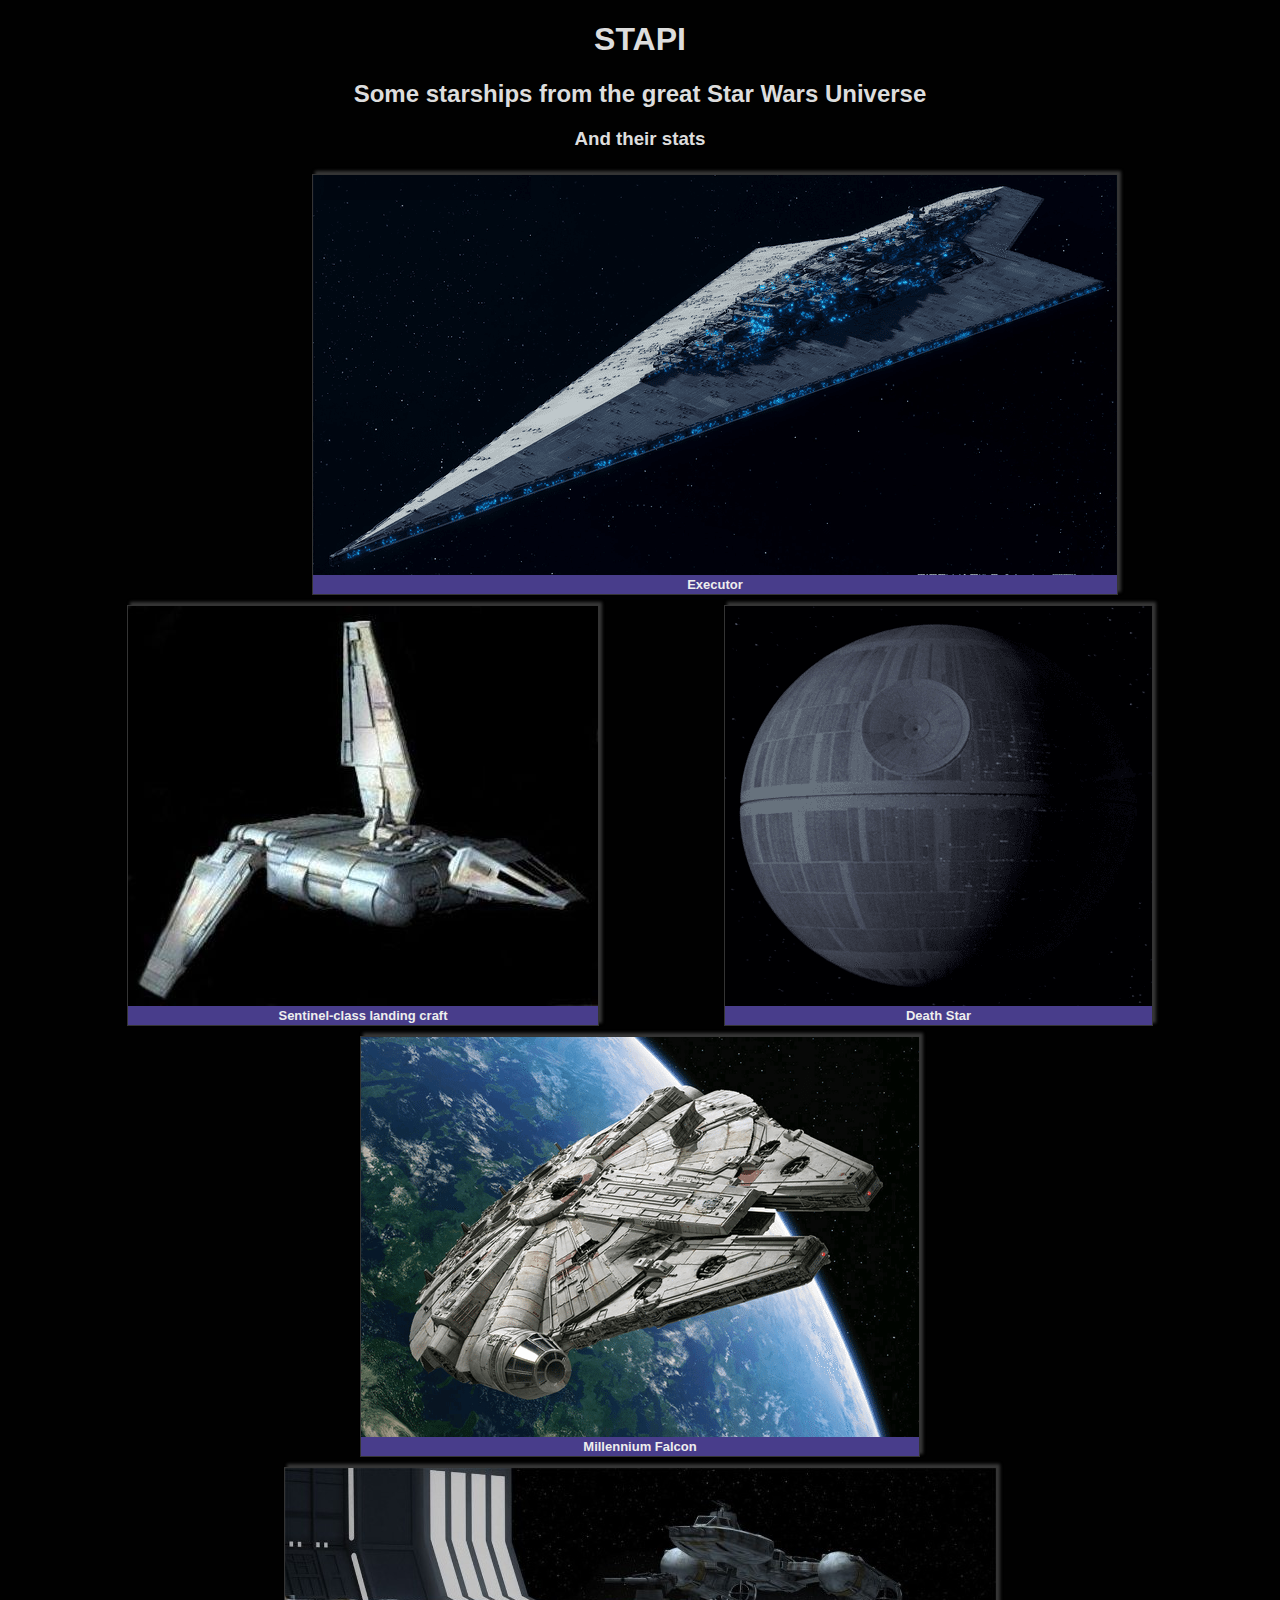
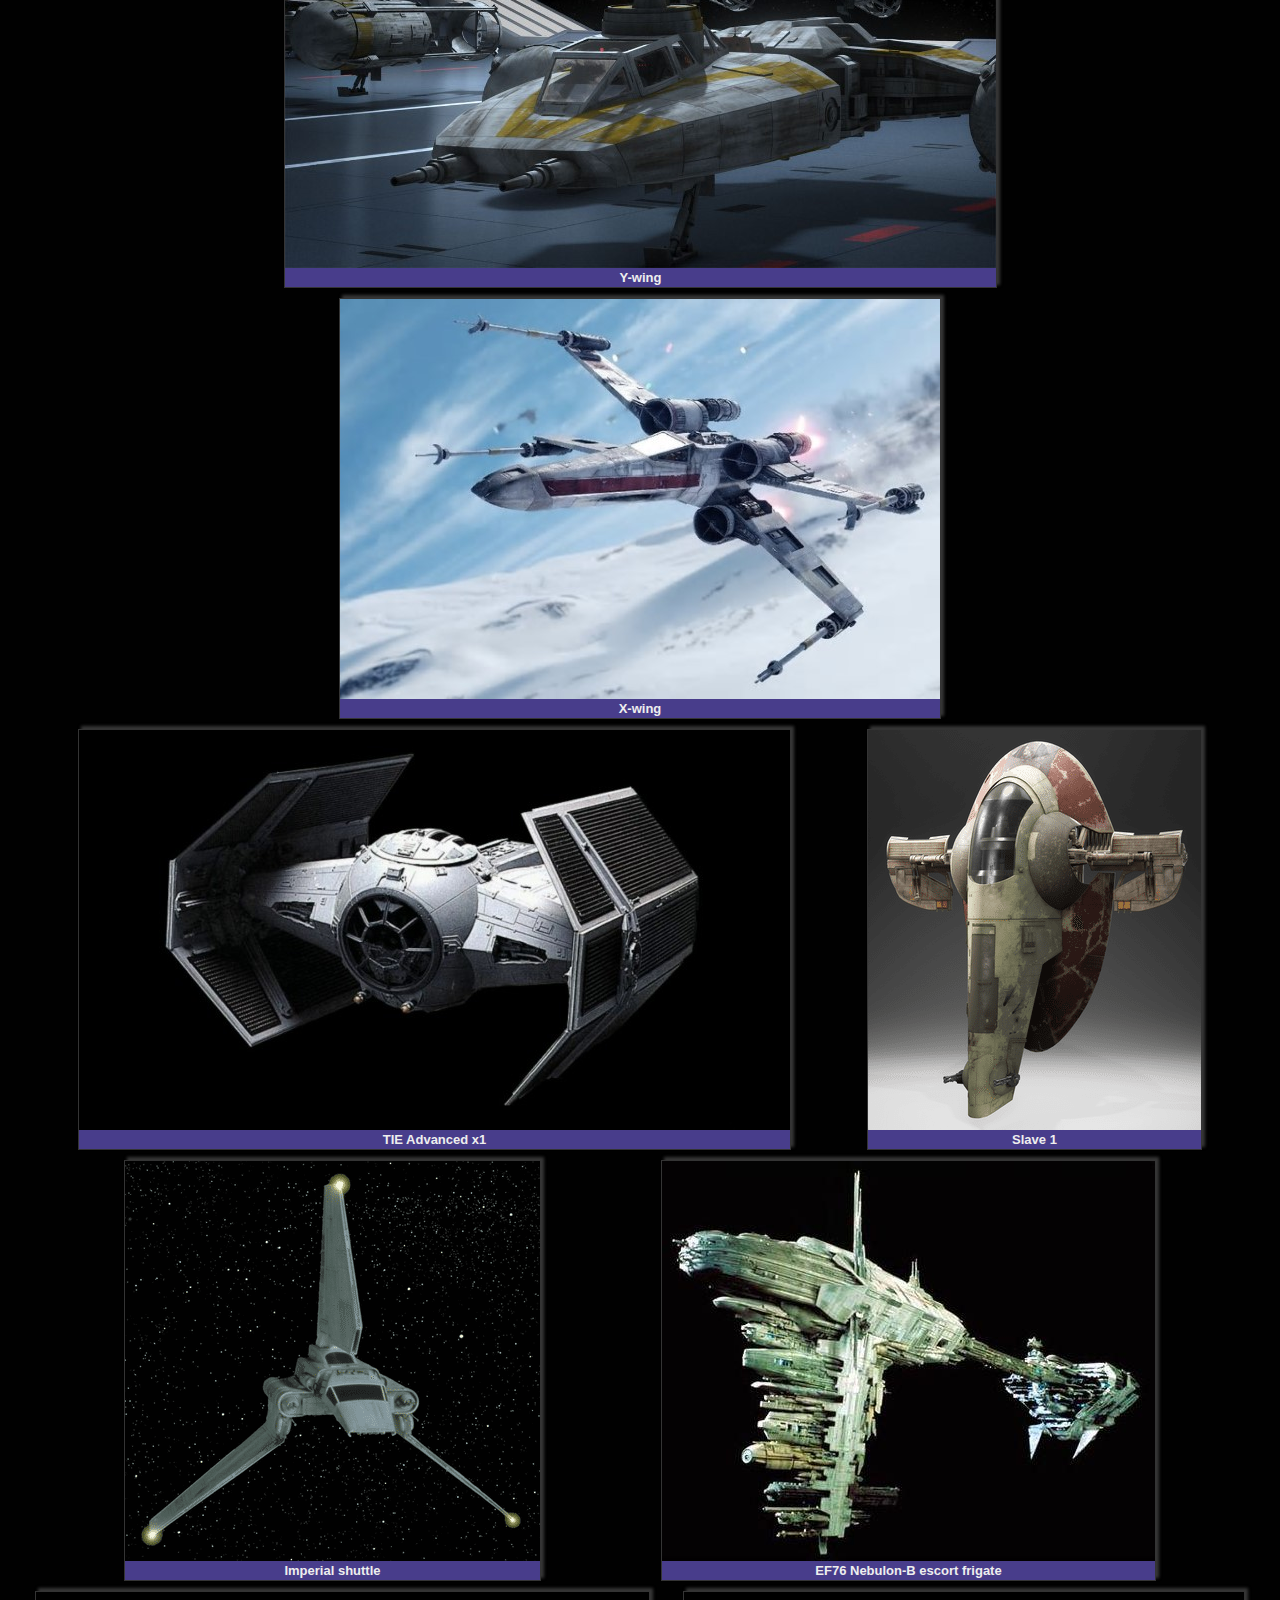
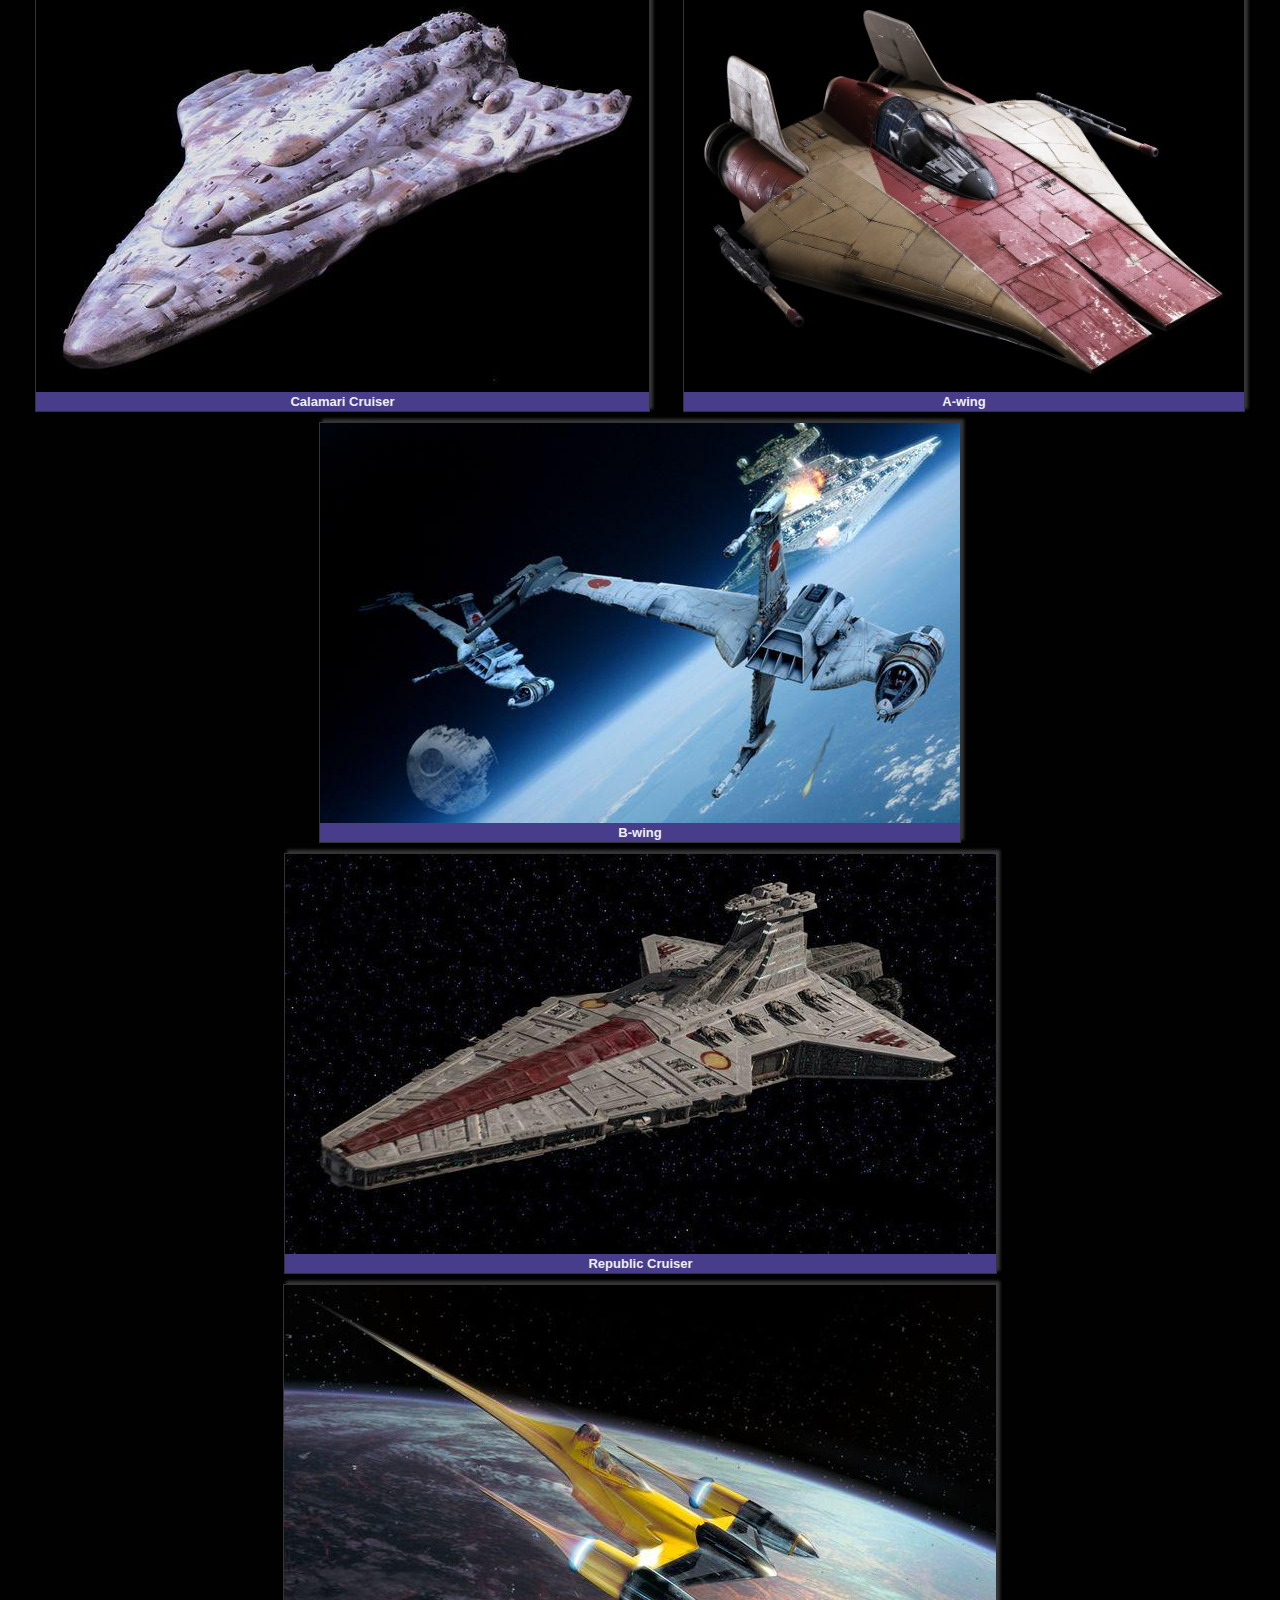
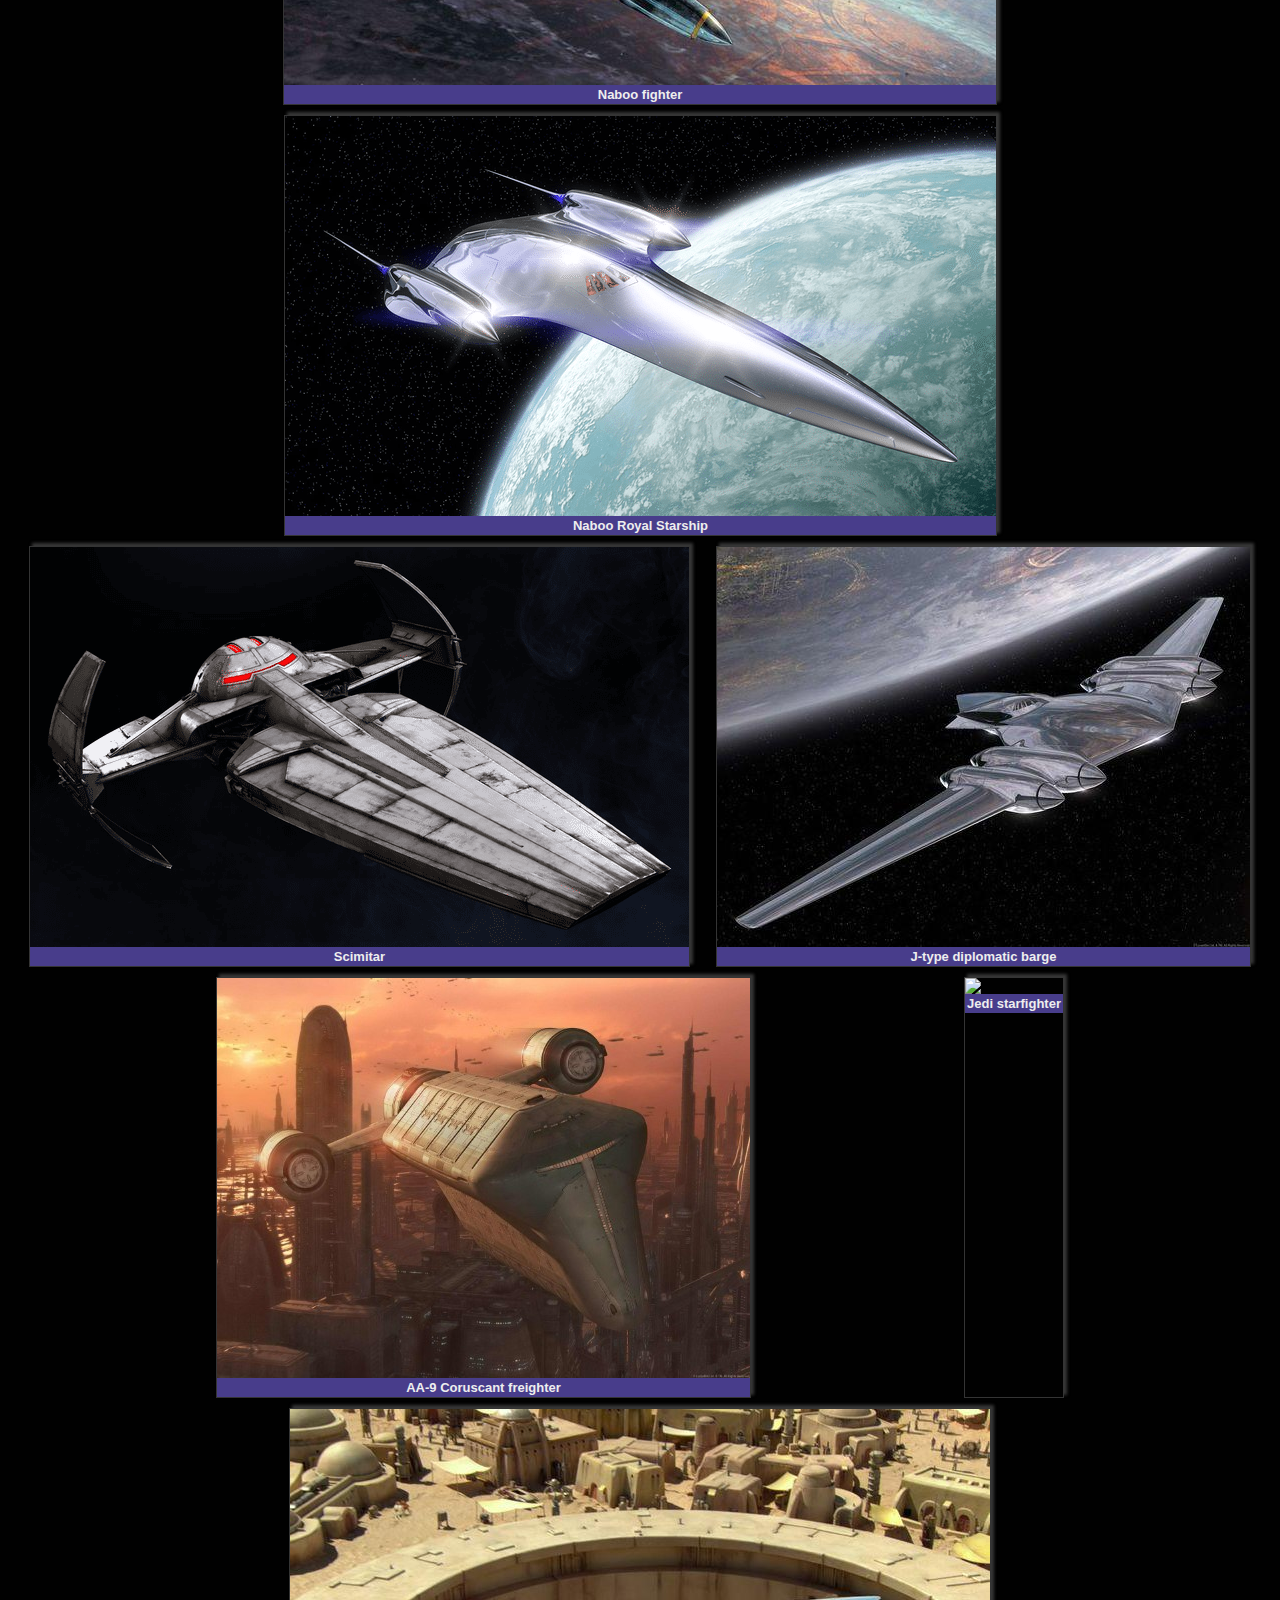
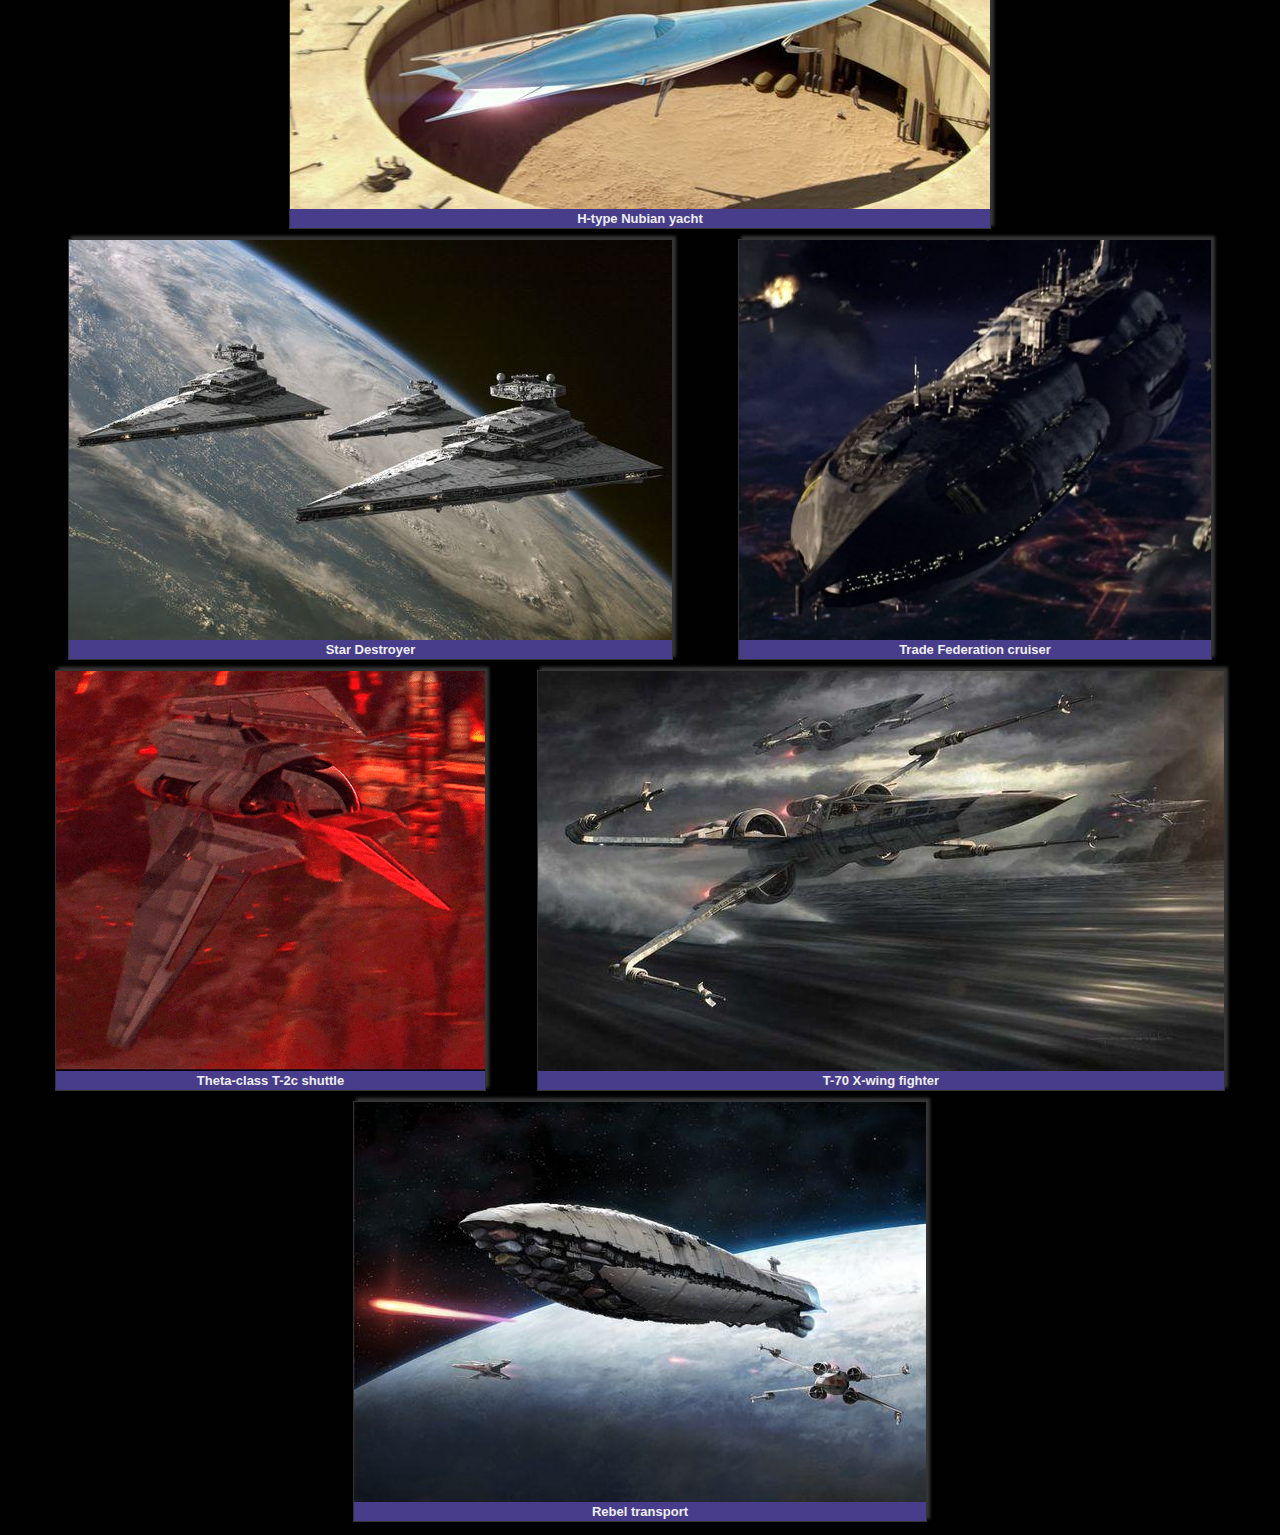
==== commit 6183be07: "tatersot" ====
--- a/api-testing.html
+++ b/api-testing.html
@@ -14,11 +14,11 @@
     <h2 class="heading-text">Some starships from the great Star Wars Universe</h2>
     <h3 class="heading-text">And their stats</h3>
     <div id="container">
-        <div id="pictures">
-          <div class="figure-back" id="figure-flipped"></div>  
-        </div>
+        <div id="pictures sContainer"></div>
         
-    
+    </div>
+    <div id="stats"></div>
+    </div>
     <script type="module" src="star.js"></script>
 </body>
 </html>--- a/star.css
+++ b/star.css
@@ -28,18 +28,10 @@
     cursor: pointer;
     position: relative;
     
-    
-}
-
-
-.figure-back {
-    color: grey;
-
 }
 
 #figure.flipped {
     transform: rotateY(180deg);
-
 }
 
 figcaption {
@@ -51,4 +43,6 @@
     font-family: -apple-system, BlinkMacSystemFont, 'Segoe UI', Roboto, Oxygen, Ubuntu, Cantarell, 'Open Sans', 'Helvetica Neue', sans-serif;
 }
 
- +p {
+    
+}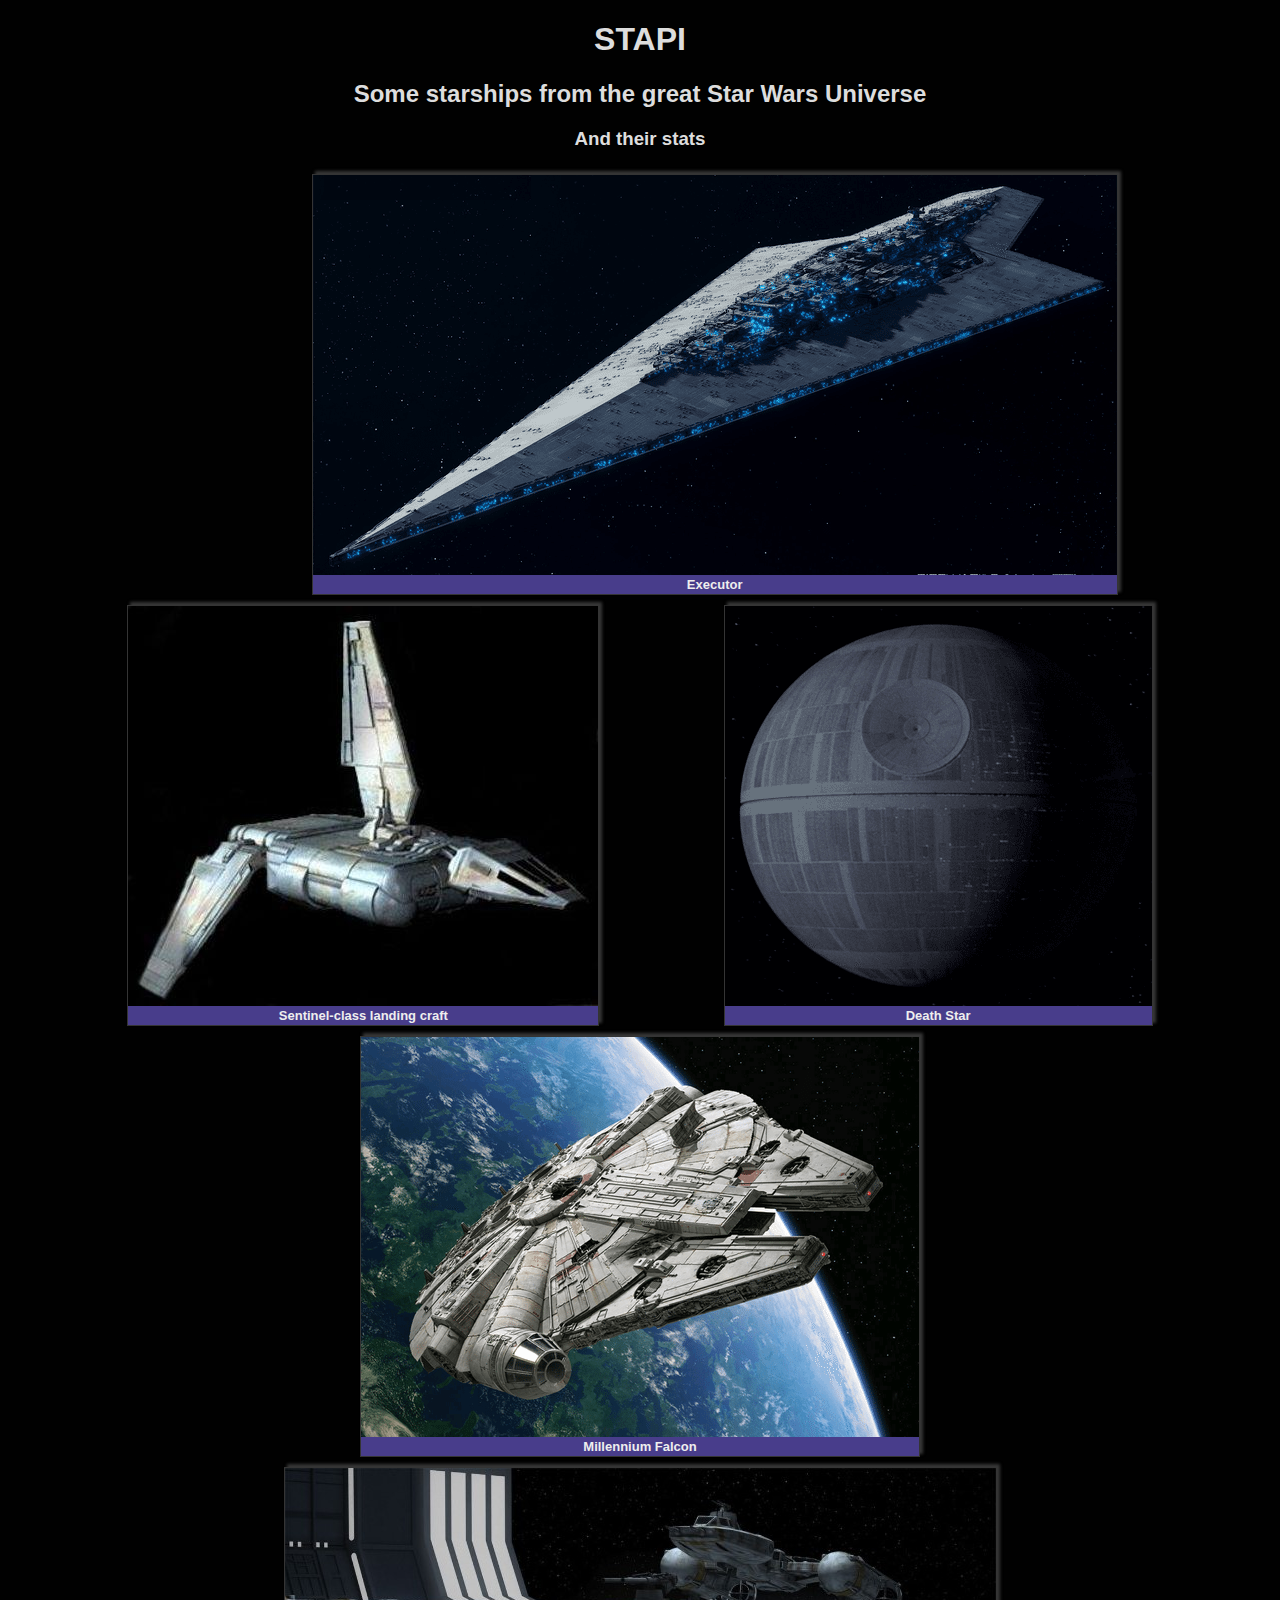
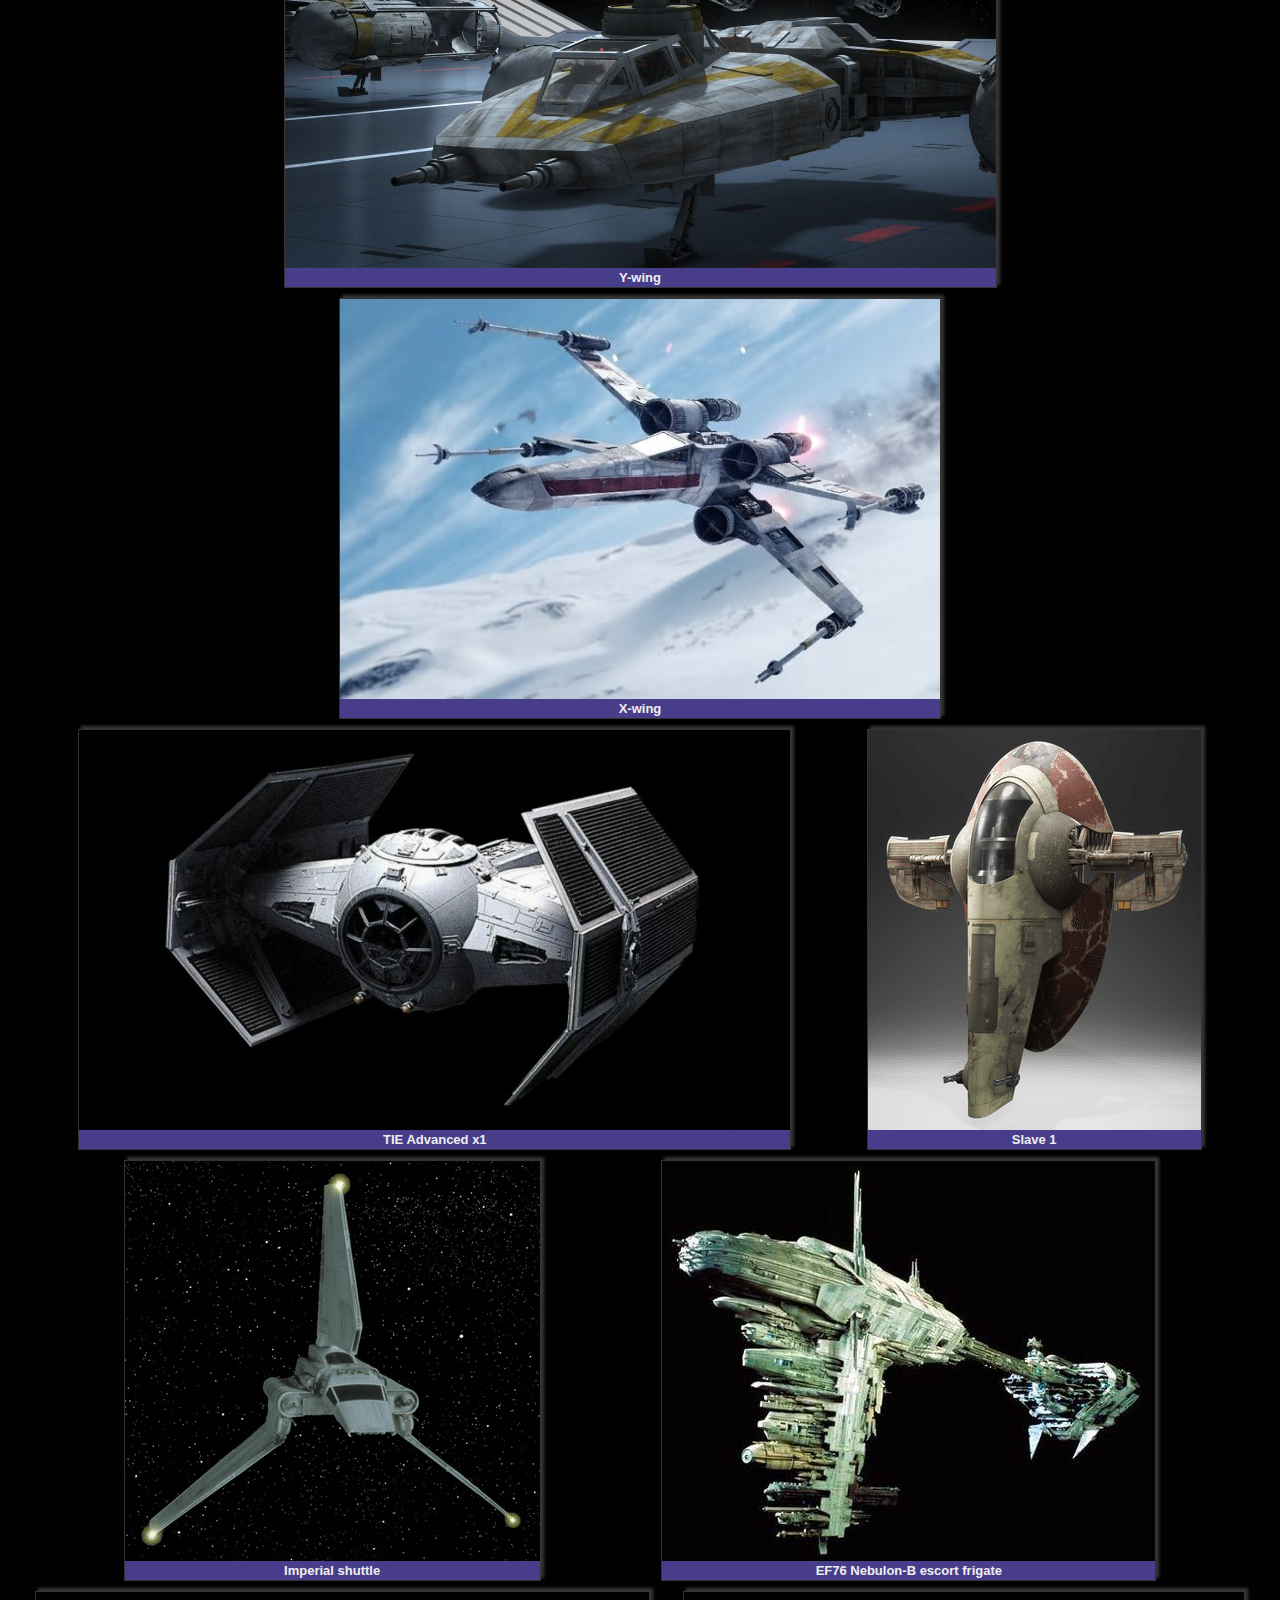
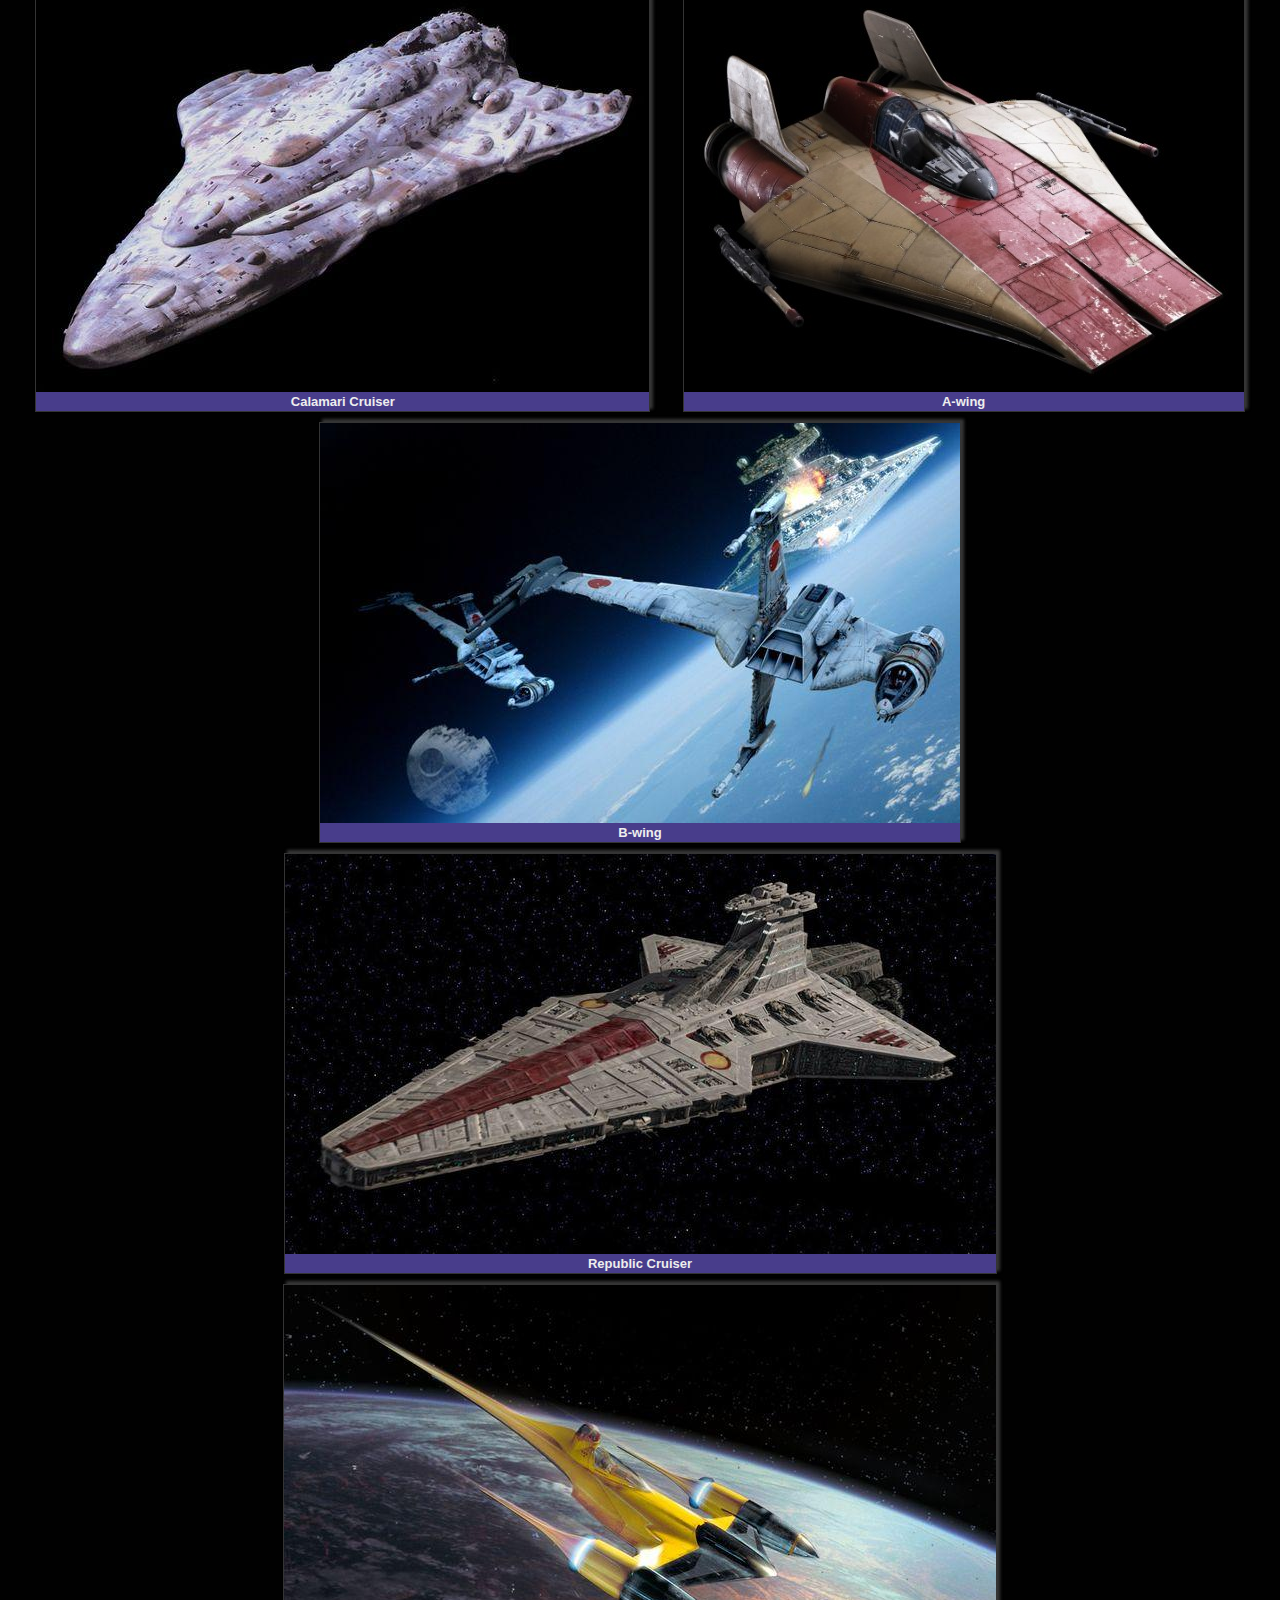
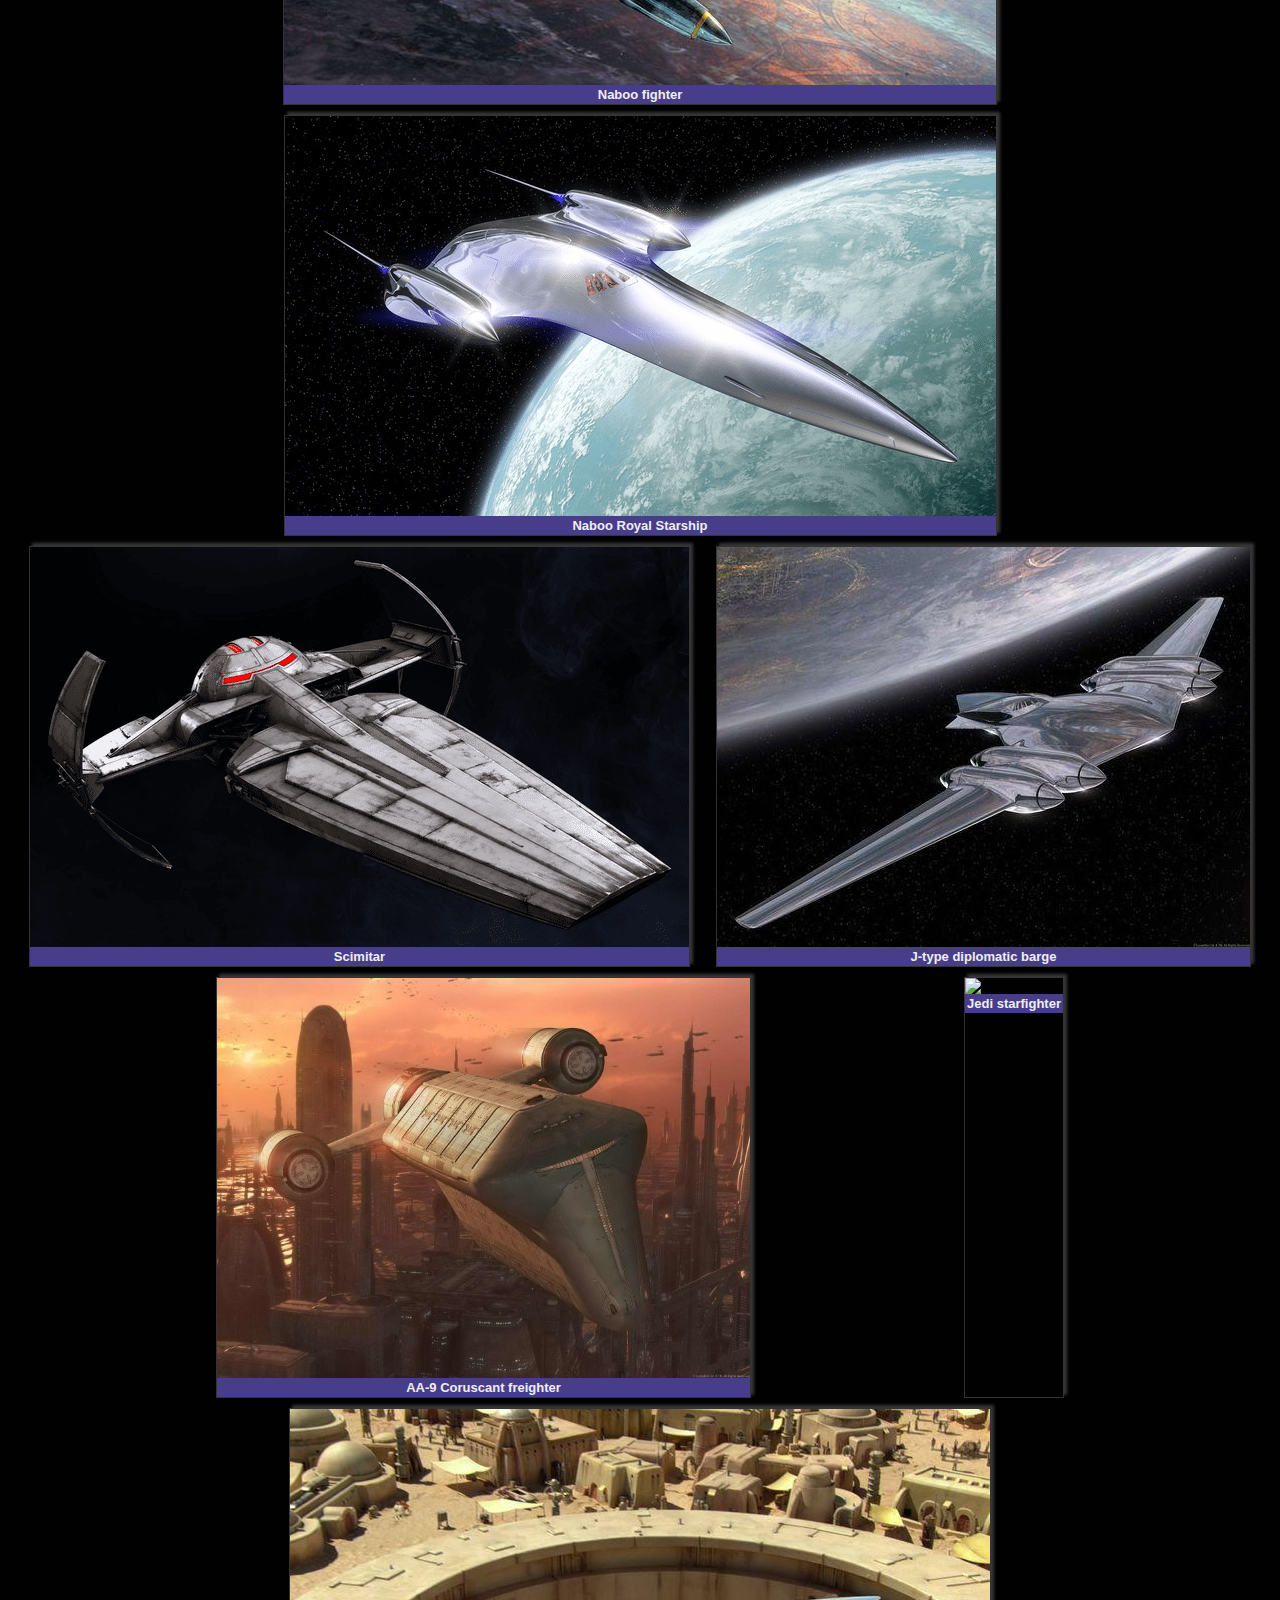
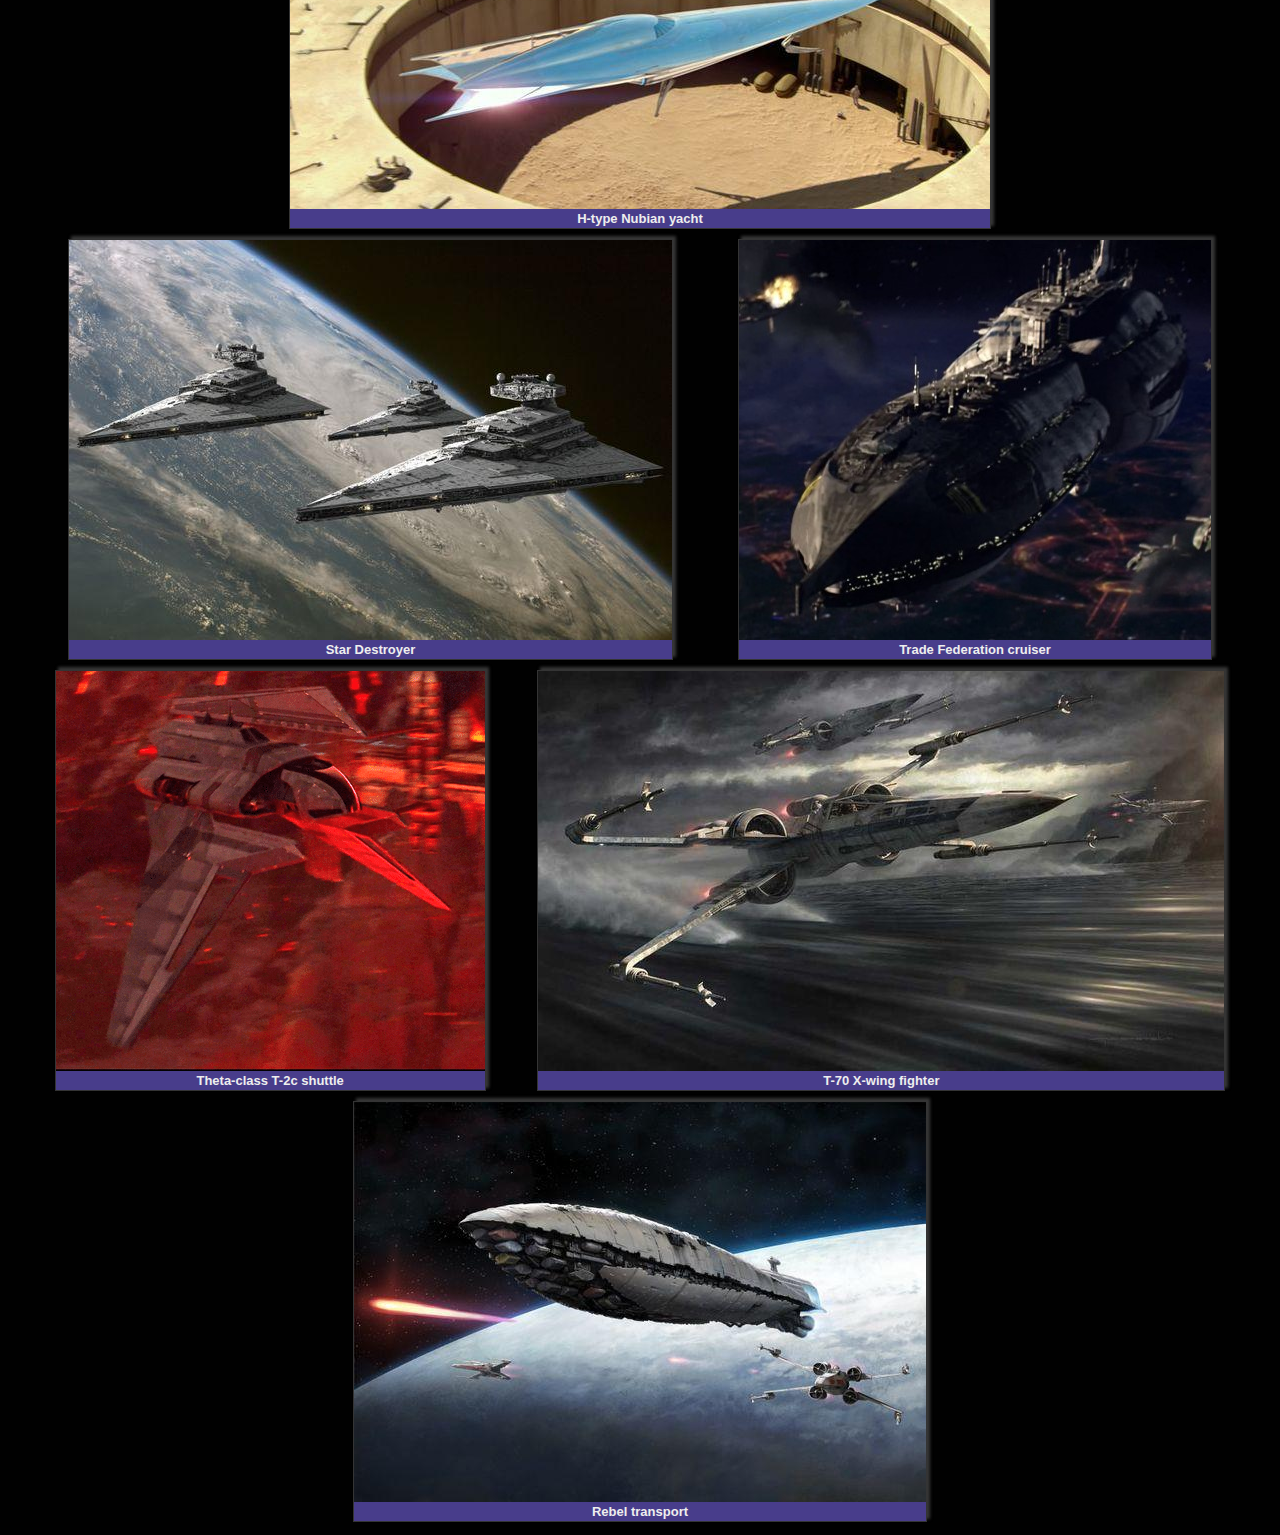
==== commit d8892012: "Fixing things" ====
--- a/api-testing.html
+++ b/api-testing.html
@@ -14,11 +14,11 @@
     <h2 class="heading-text">Some starships from the great Star Wars Universe</h2>
     <h3 class="heading-text">And their stats</h3>
     <div id="container">
-        <div id="pictures sContainer"></div>
+        <div id="pictures">
+          <div class="figure-back" id="figure-flipped"></div>  
+        </div>
         
-    </div>
-    <div id="stats"></div>
-    </div>
+    
     <script type="module" src="star.js"></script>
 </body>
 </html>--- a/star.css
+++ b/star.css
@@ -28,10 +28,18 @@
     cursor: pointer;
     position: relative;
     
+    
+}
+
+
+.figure-back {
+    color: grey;
+
 }
 
 #figure.flipped {
     transform: rotateY(180deg);
+
 }
 
 figcaption {
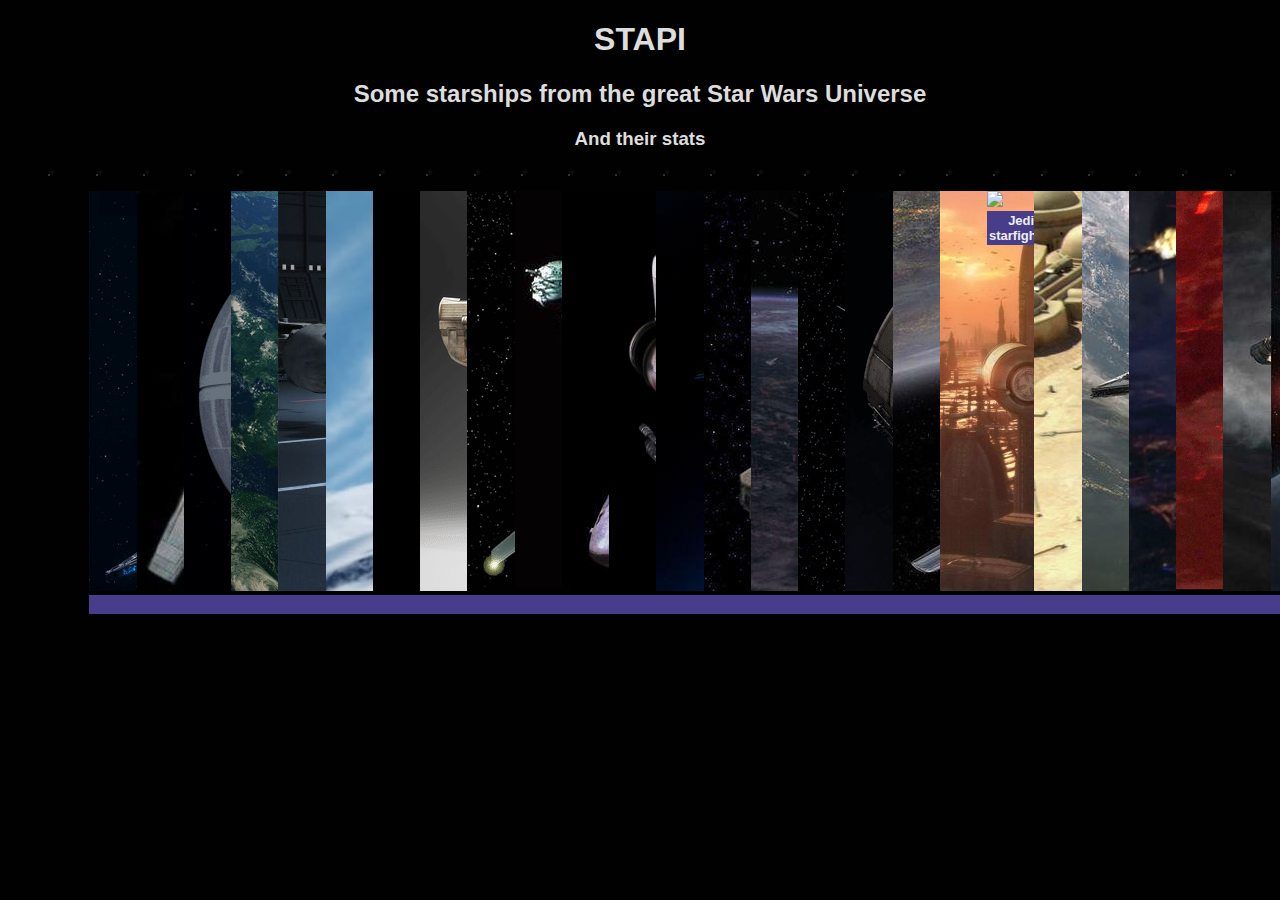
==== commit f6bb7aed: "FINALLY" ====
--- a/api-testing.html
+++ b/api-testing.html
@@ -13,12 +13,11 @@
     <h1 class="heading-text">STAPI</h1>
     <h2 class="heading-text">Some starships from the great Star Wars Universe</h2>
     <h3 class="heading-text">And their stats</h3>
+
     <div id="container">
-        <div id="pictures">
-          <div class="figure-back" id="figure-flipped"></div>  
-        </div>
         
-    
+    </div> 
+
     <script type="module" src="star.js"></script>
 </body>
 </html>--- a/star.css
+++ b/star.css
@@ -16,28 +16,35 @@
     
 }
 
-figure {
+.card {
     border: thin #343434 solid;
-    display: flex;
-    flex-direction: column;
+
     margin: 5px;
     /* padding: 3px; */
     box-shadow: 3px -3px 3px #373737;
+    /*transform: rotateY(180deg); */
     transition: 1s;
     transform-style: preserve-3d;
     cursor: pointer;
     position: relative;
-    
-    
+}
+
+.card__face {
+    position: absolute;
+    backface-visibility: hidden;
+
+}
+
+.card__face--back {
+    transform: rotateY(180deg);
+}
+
+p {
+    color: white;
 }
 
 
-.figure-back {
-    color: grey;
-
-}
-
-#figure.flipped {
+.card.flipped {
     transform: rotateY(180deg);
 
 }
@@ -51,6 +58,3 @@
     font-family: -apple-system, BlinkMacSystemFont, 'Segoe UI', Roboto, Oxygen, Ubuntu, Cantarell, 'Open Sans', 'Helvetica Neue', sans-serif;
 }
 
-p {
-    
-}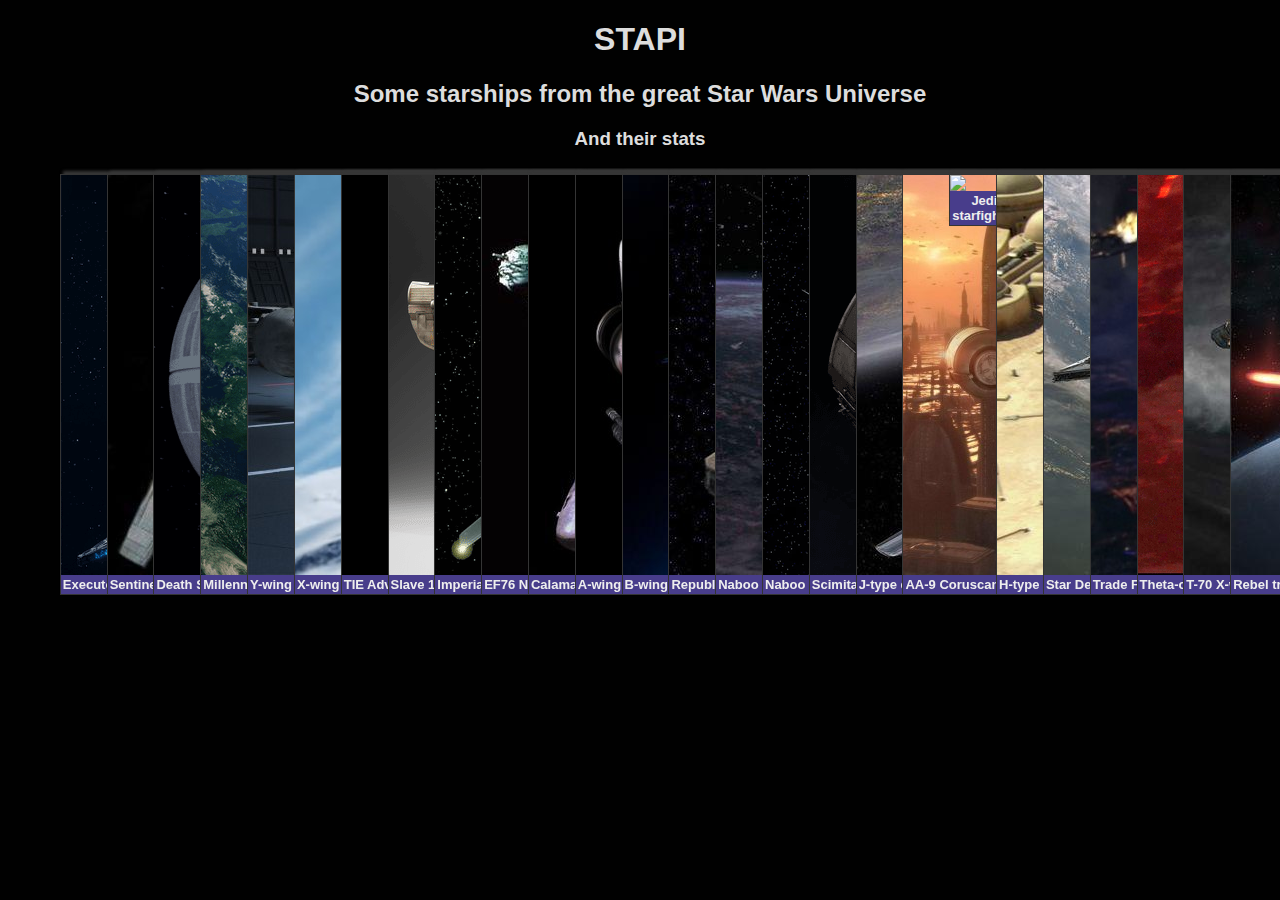
==== commit 9cefe408: "Figuring the border" ====
--- a/api-testing.html
+++ b/api-testing.html
@@ -17,6 +17,9 @@
     <div id="container">
         
     </div> 
+    <div id="newCardButton">
+
+    </div>
 
     <script type="module" src="star.js"></script>
 </body>
--- a/star.css
+++ b/star.css
@@ -17,11 +17,6 @@
 }
 
 .card {
-    border: thin #343434 solid;
-
-    margin: 5px;
-    /* padding: 3px; */
-    box-shadow: 3px -3px 3px #373737;
     /*transform: rotateY(180deg); */
     transition: 1s;
     transform-style: preserve-3d;
@@ -30,8 +25,15 @@
 }
 
 .card__face {
+    border: thin #343434 solid;
+
+    margin: 5px;
+    /* padding: 3px; */
+    box-shadow: 3px -3px 3px #373737;
     position: absolute;
     backface-visibility: hidden;
+    display: flex;
+    flex-wrap: wrap;
 
 }
 
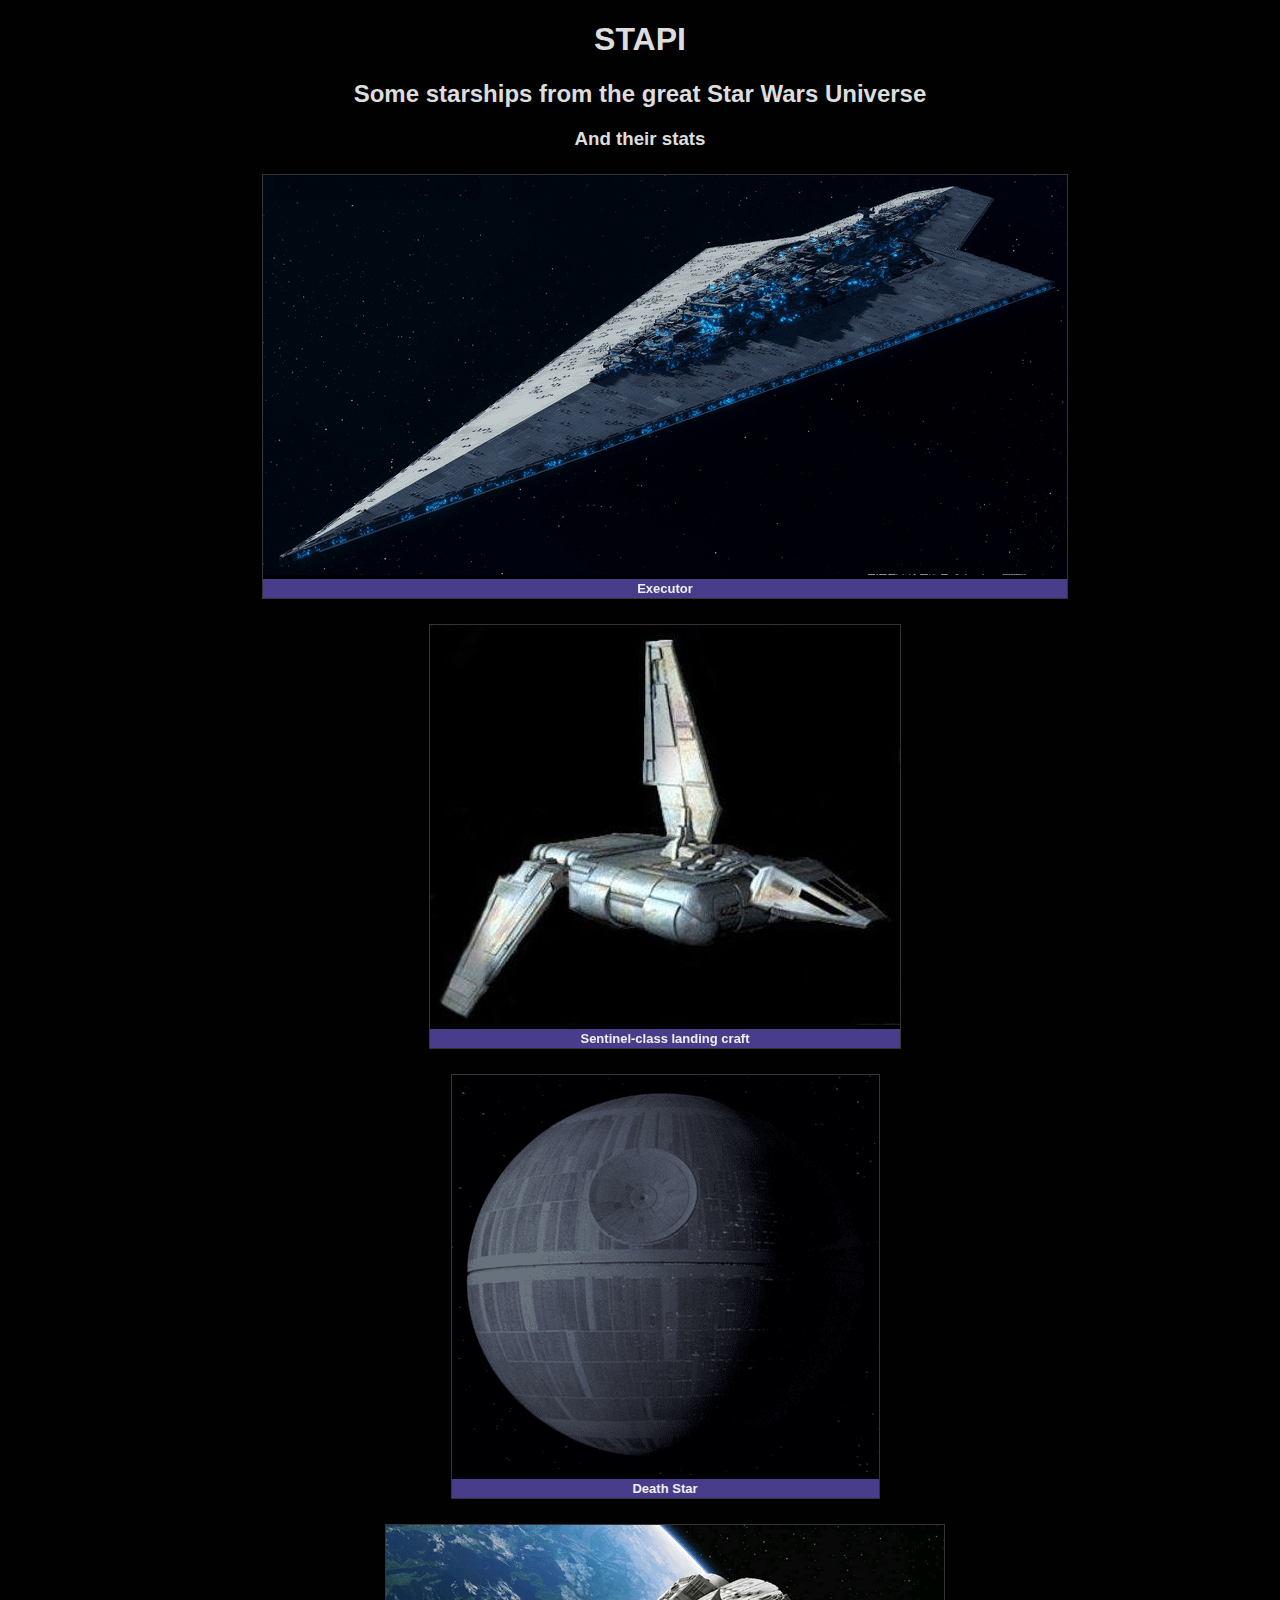
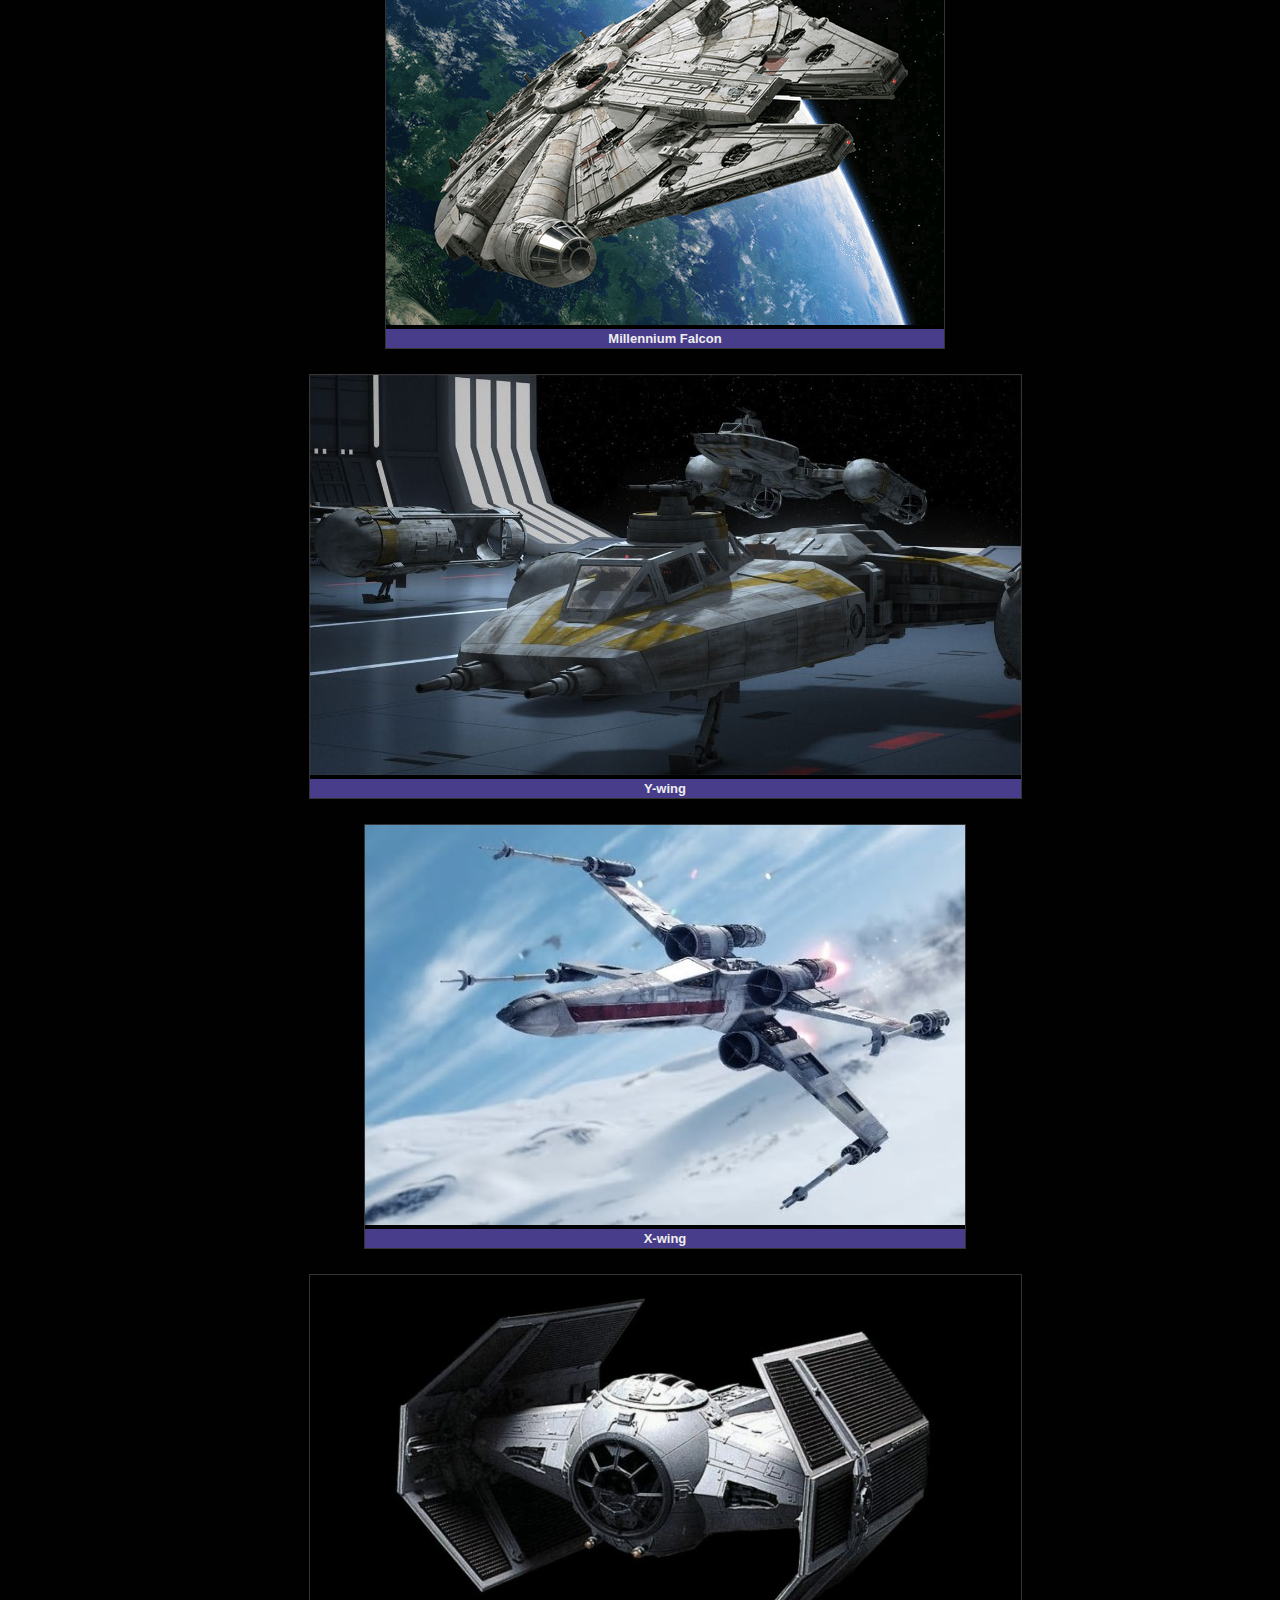
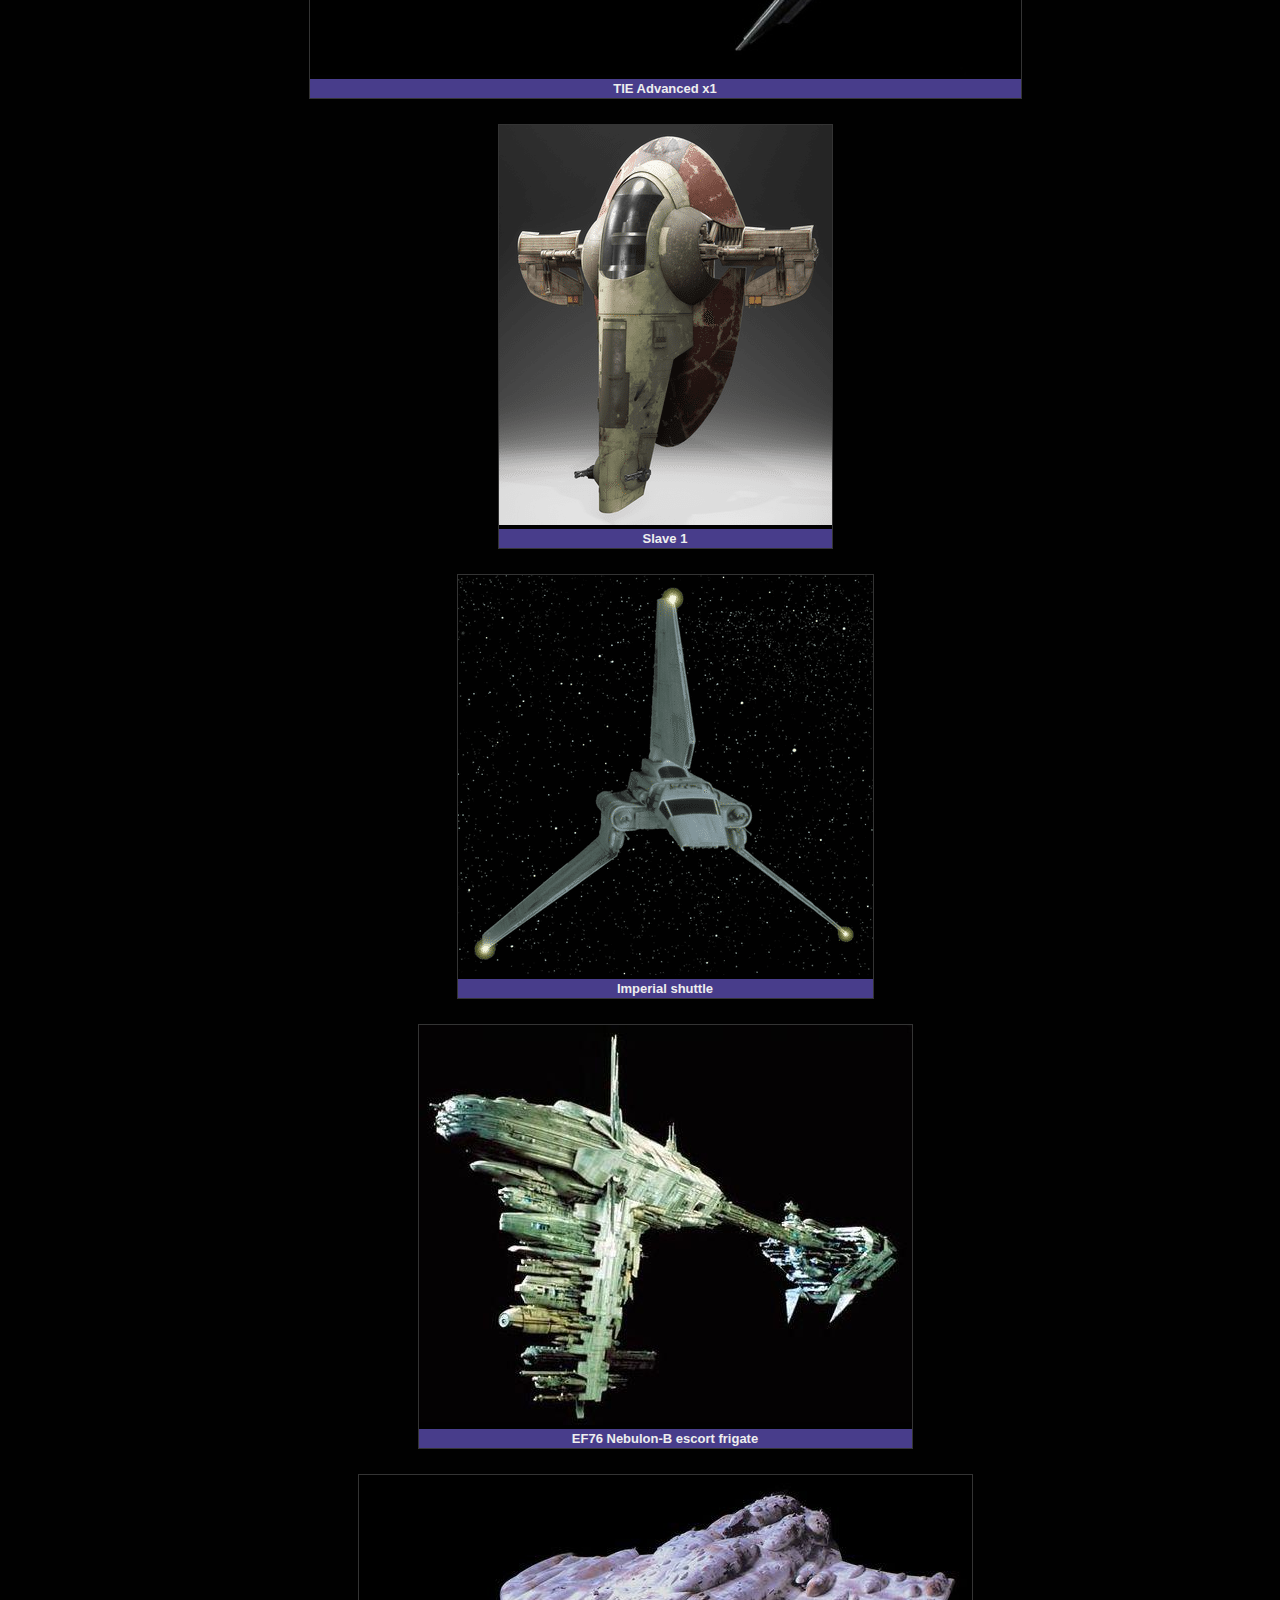
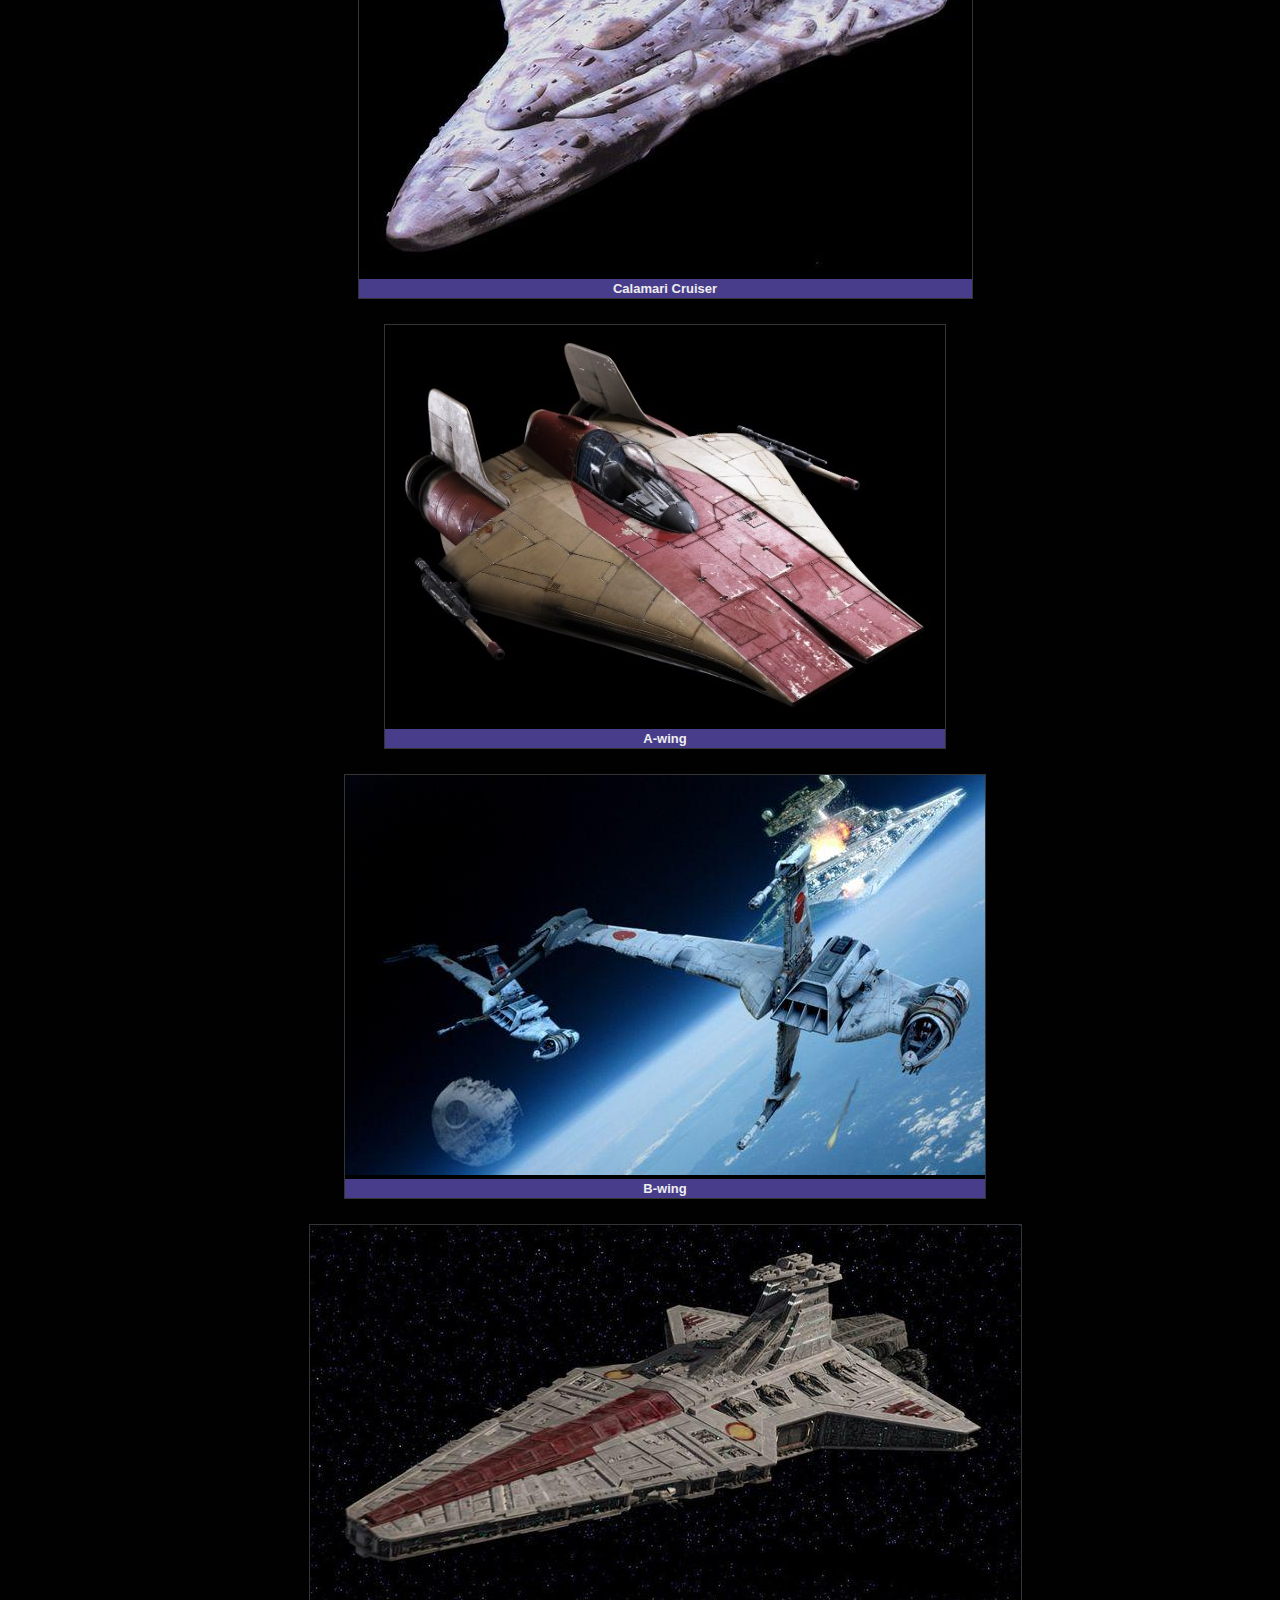
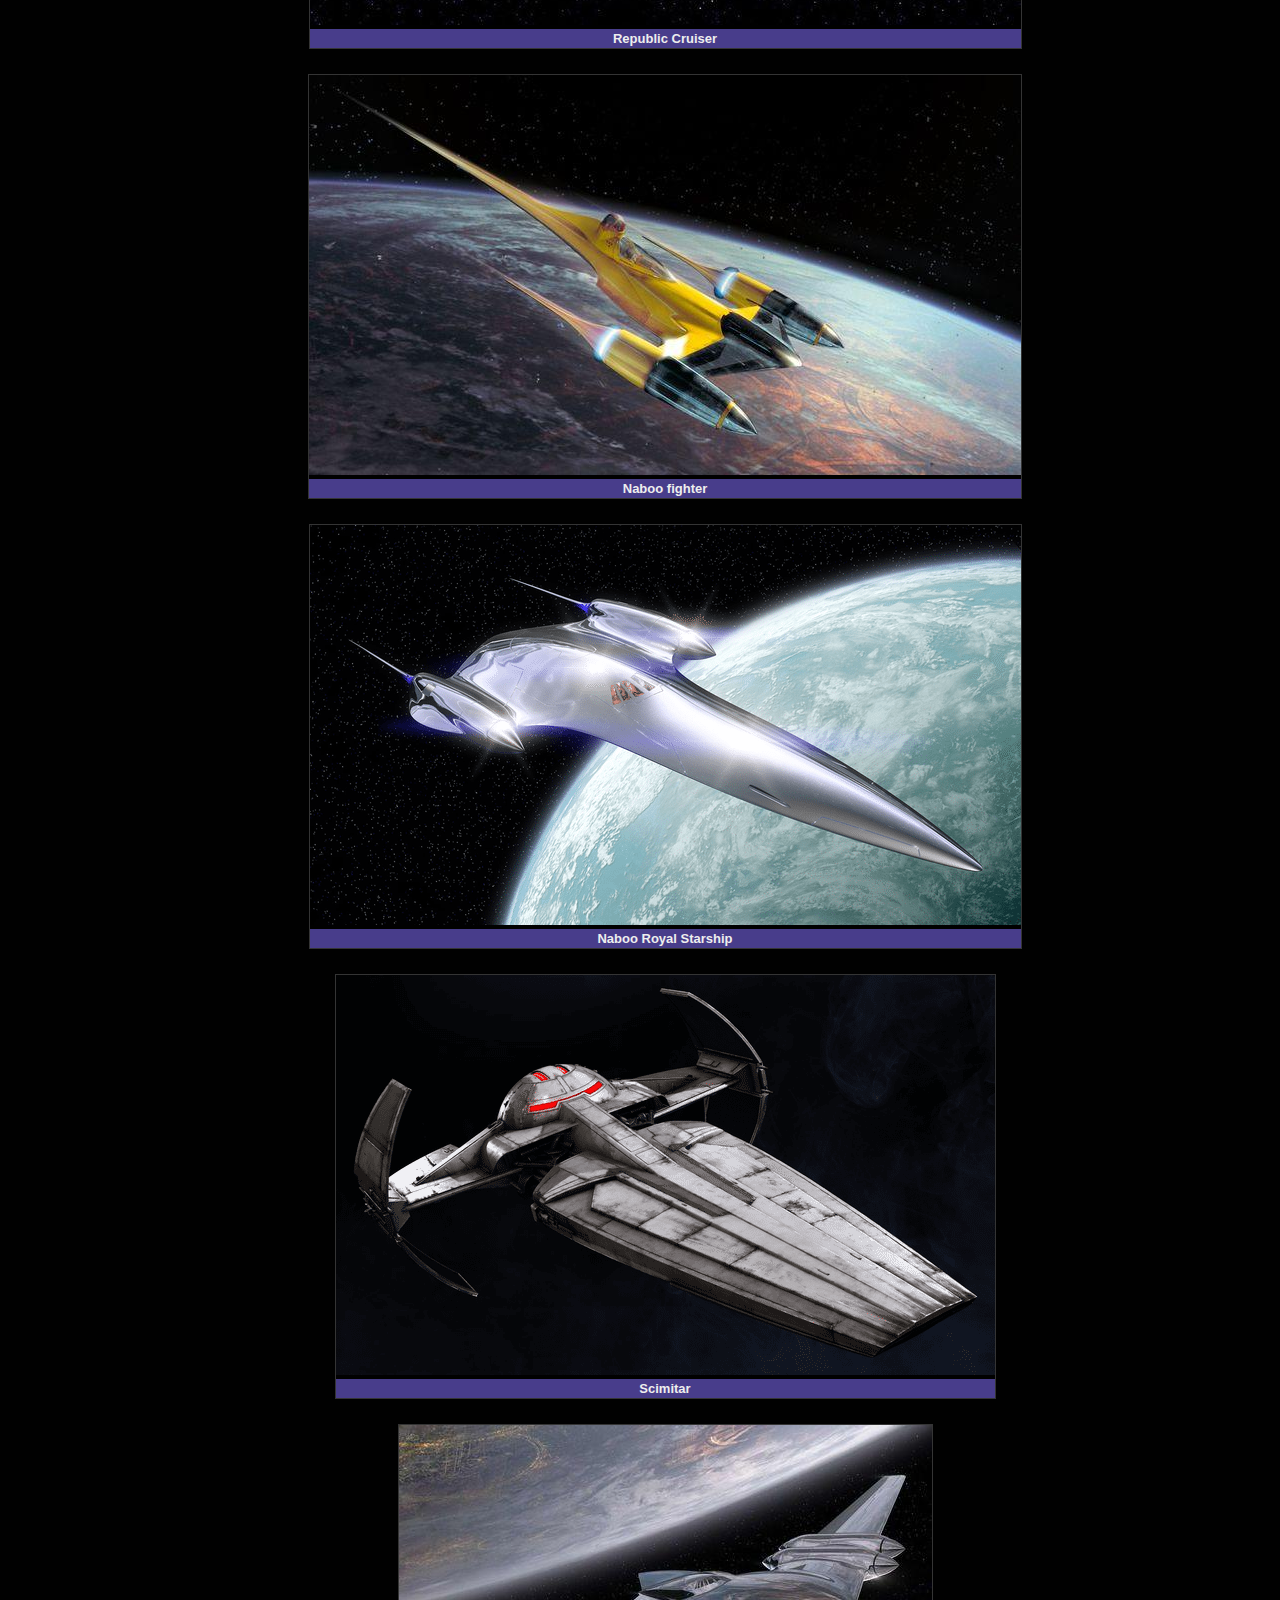
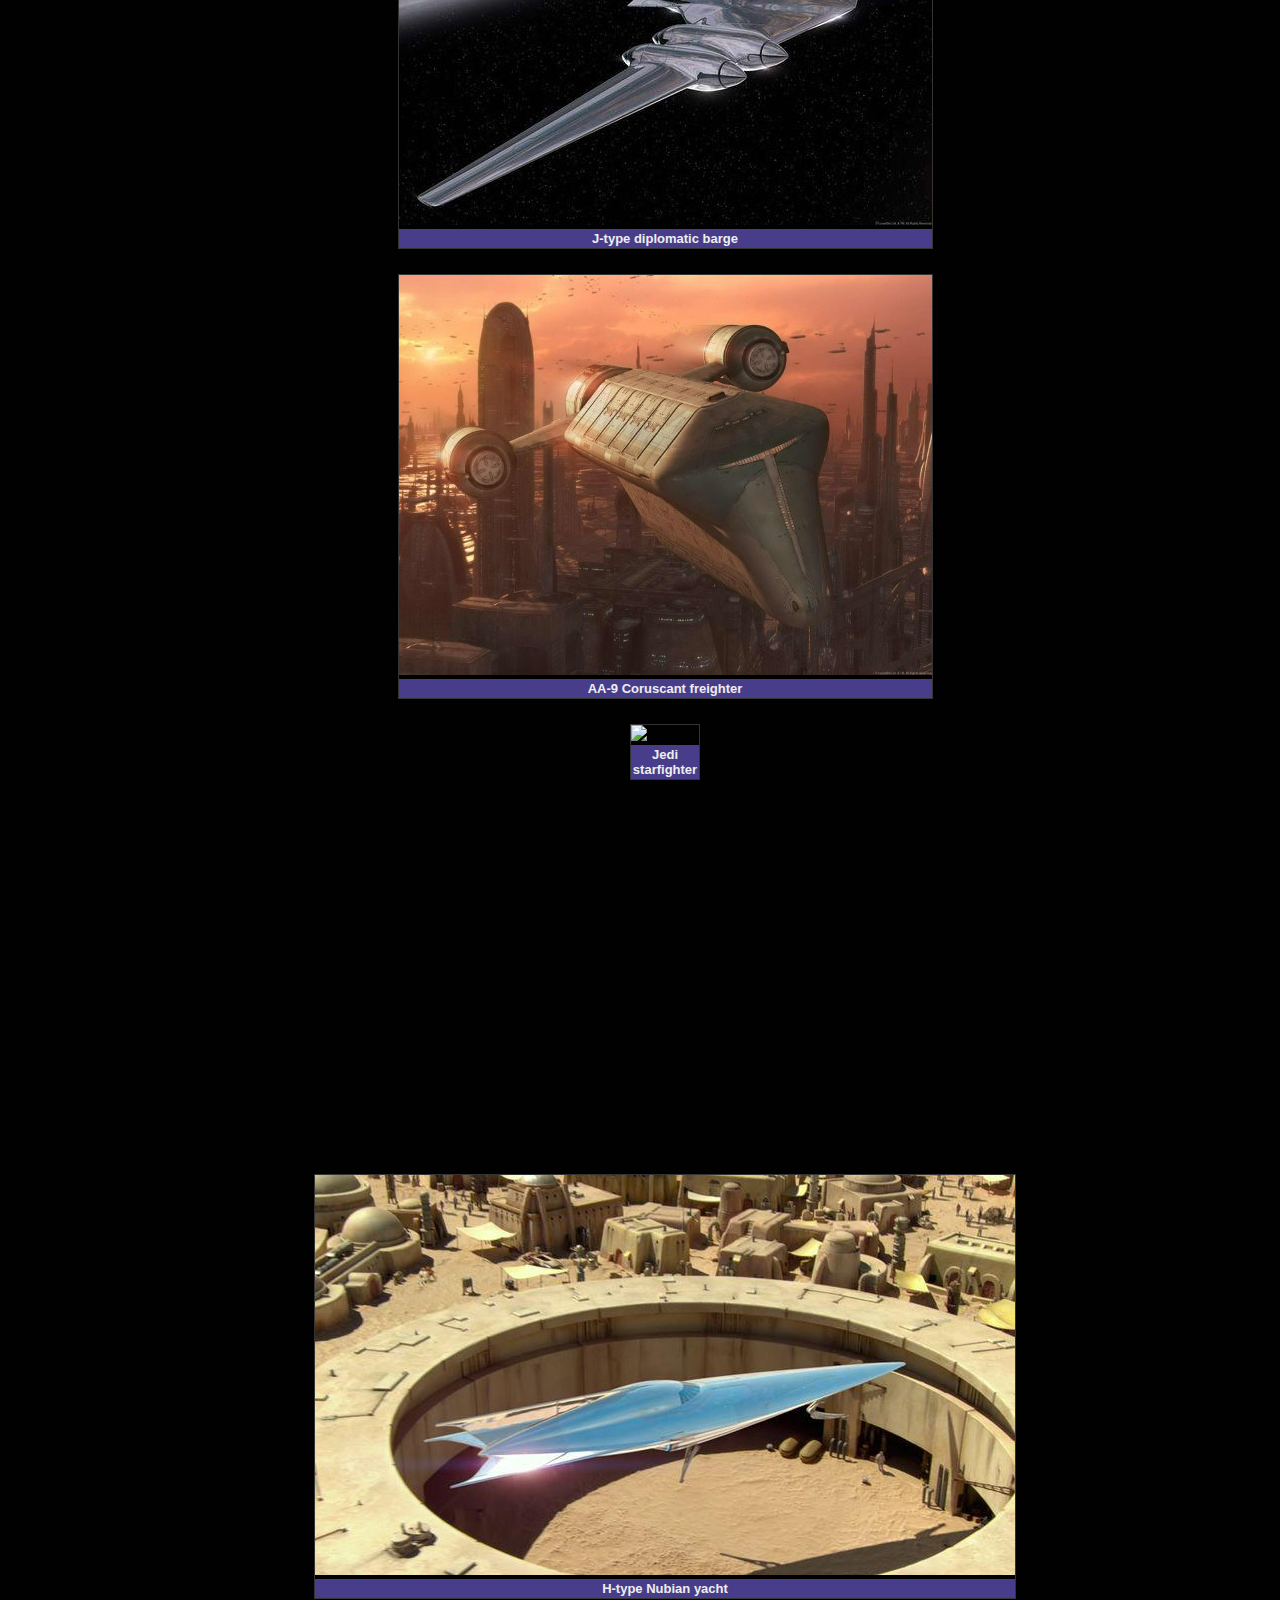
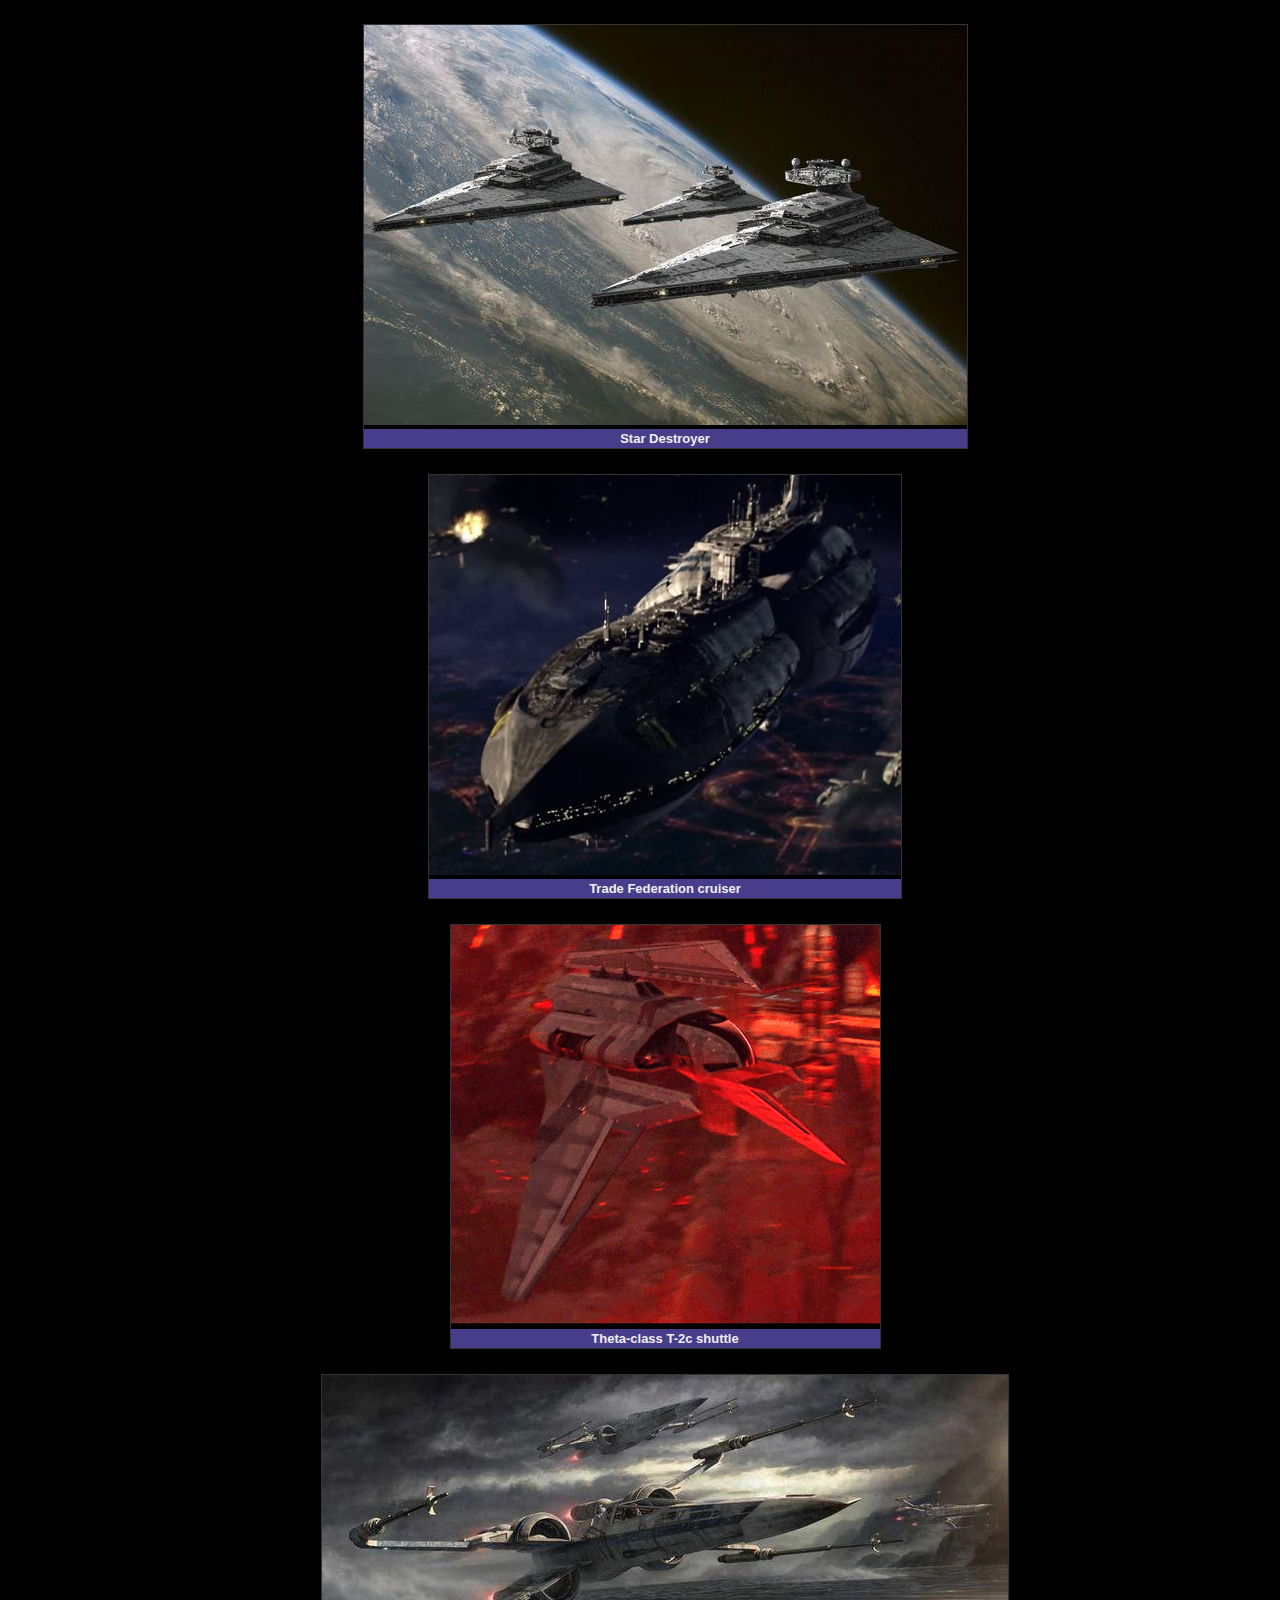
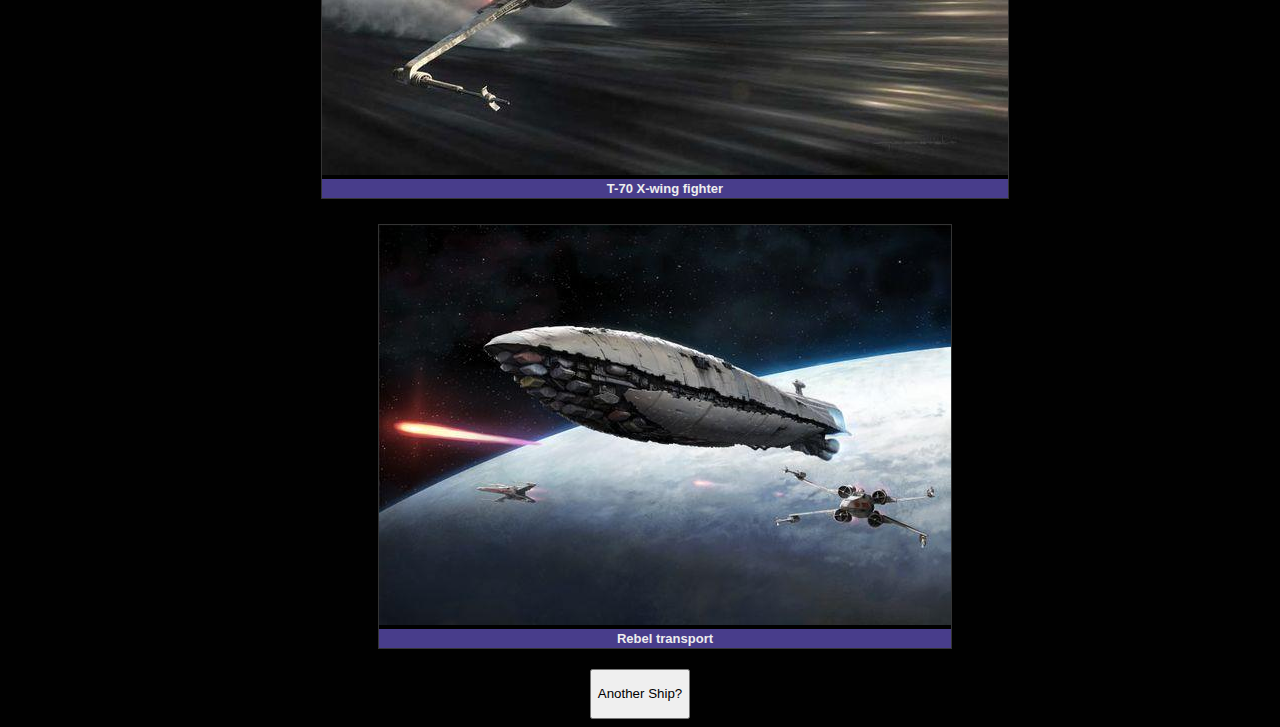
==== commit c163f6cd: "more fixing" ====
--- a/api-testing.html
+++ b/api-testing.html
@@ -14,13 +14,10 @@
     <h2 class="heading-text">Some starships from the great Star Wars Universe</h2>
     <h3 class="heading-text">And their stats</h3>
 
-    <div id="container">
-        
-    </div> 
-    <div id="newCardButton">
-
-    </div>
-
+    <div id="container"></div> 
+    
+    <div id="newCardButton"></div>
+    
     <script type="module" src="star.js"></script>
 </body>
 </html>--- a/star.css
+++ b/star.css
@@ -12,33 +12,44 @@
     display: flex;
     flex-direction: row;
     flex-wrap: wrap;
-    justify-content: space-evenly;
+    justify-content: space-around;
+    
     
 }
 
+
 .card {
+    display: flex;
+    flex-direction: row;
+    flex-wrap: wrap;
+    justify-content: space-around;
     /*transform: rotateY(180deg); */
-    transition: 1s;
+    transition: 1500ms;
     transform-style: preserve-3d;
     cursor: pointer;
+    margin: 0vh 300px 450px 350px;
     position: relative;
 }
 
 .card__face {
     border: thin #343434 solid;
-
+    
     margin: 5px;
     /* padding: 3px; */
-    box-shadow: 3px -3px 3px #373737;
+    /* box-shadow: 3px -3px 3px #373737; */
     position: absolute;
     backface-visibility: hidden;
-    display: flex;
-    flex-wrap: wrap;
+}
 
-}
+
 
 .card__face--back {
     transform: rotateY(180deg);
+    min-height: 400px;
+    min-width: 400px;
+    text-align: center;
+    color: white;
+    font-family: -apple-system, BlinkMacSystemFont, 'Segoe UI', Roboto, Oxygen, Ubuntu, Cantarell, 'Open Sans', 'Helvetica Neue', sans-serif;
 }
 
 p {
@@ -60,3 +71,10 @@
     font-family: -apple-system, BlinkMacSystemFont, 'Segoe UI', Roboto, Oxygen, Ubuntu, Cantarell, 'Open Sans', 'Helvetica Neue', sans-serif;
 }
 
+#newCardButton {
+    color: white;
+    min-width: 150px;
+    min-height: 50px;
+    display: flex;
+    justify-content: center;
+}